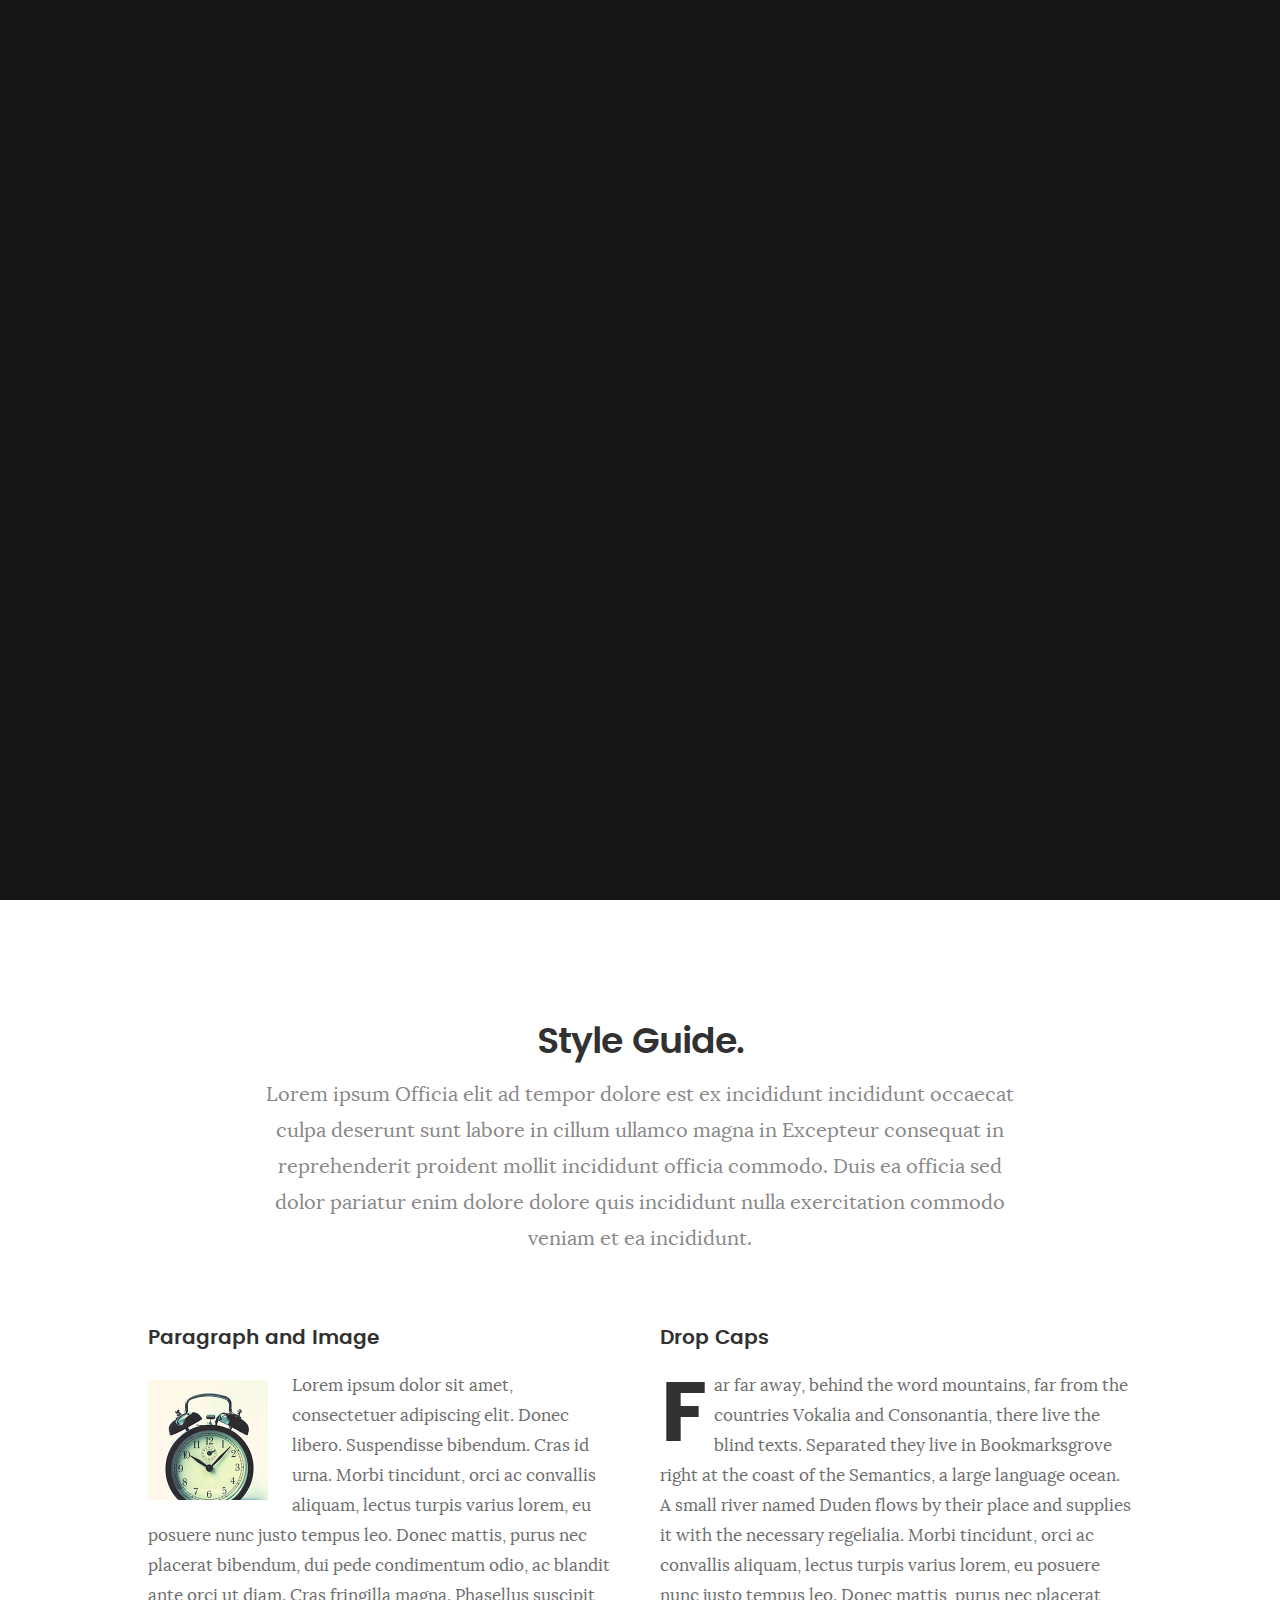
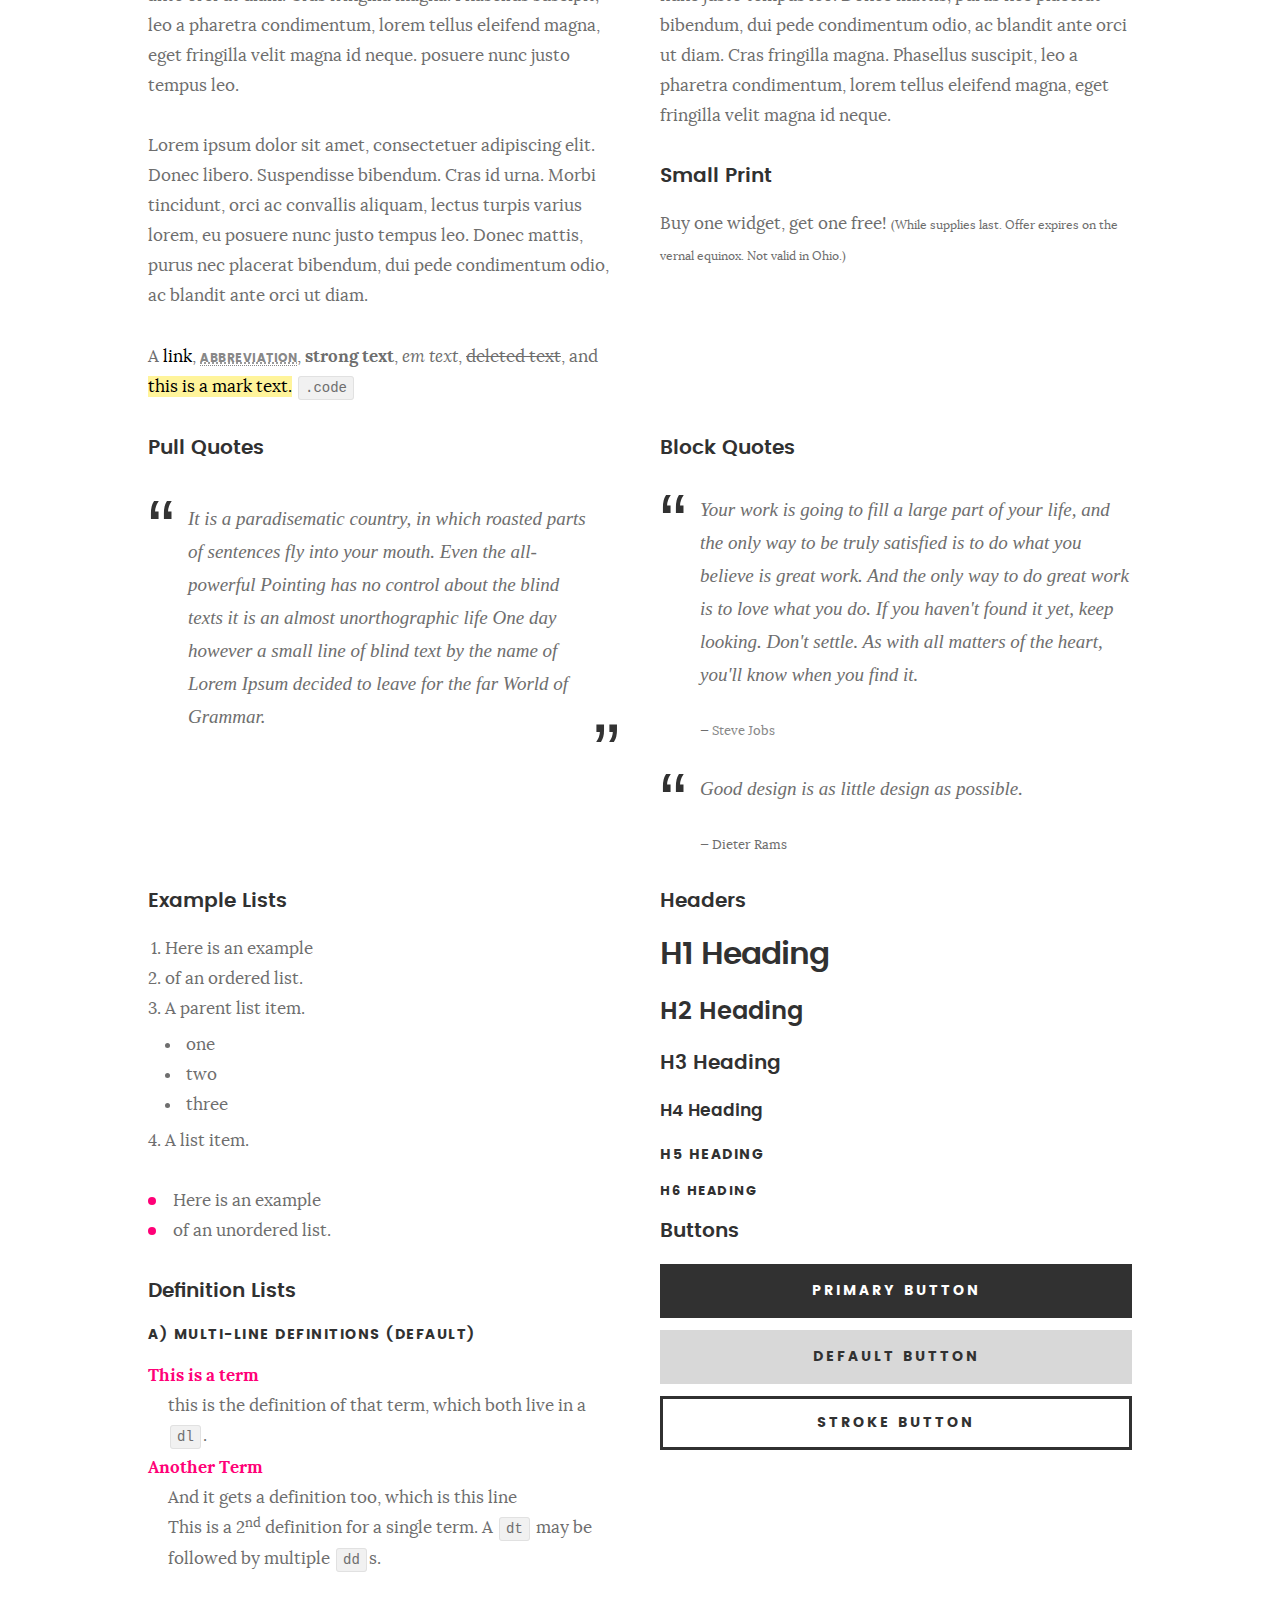
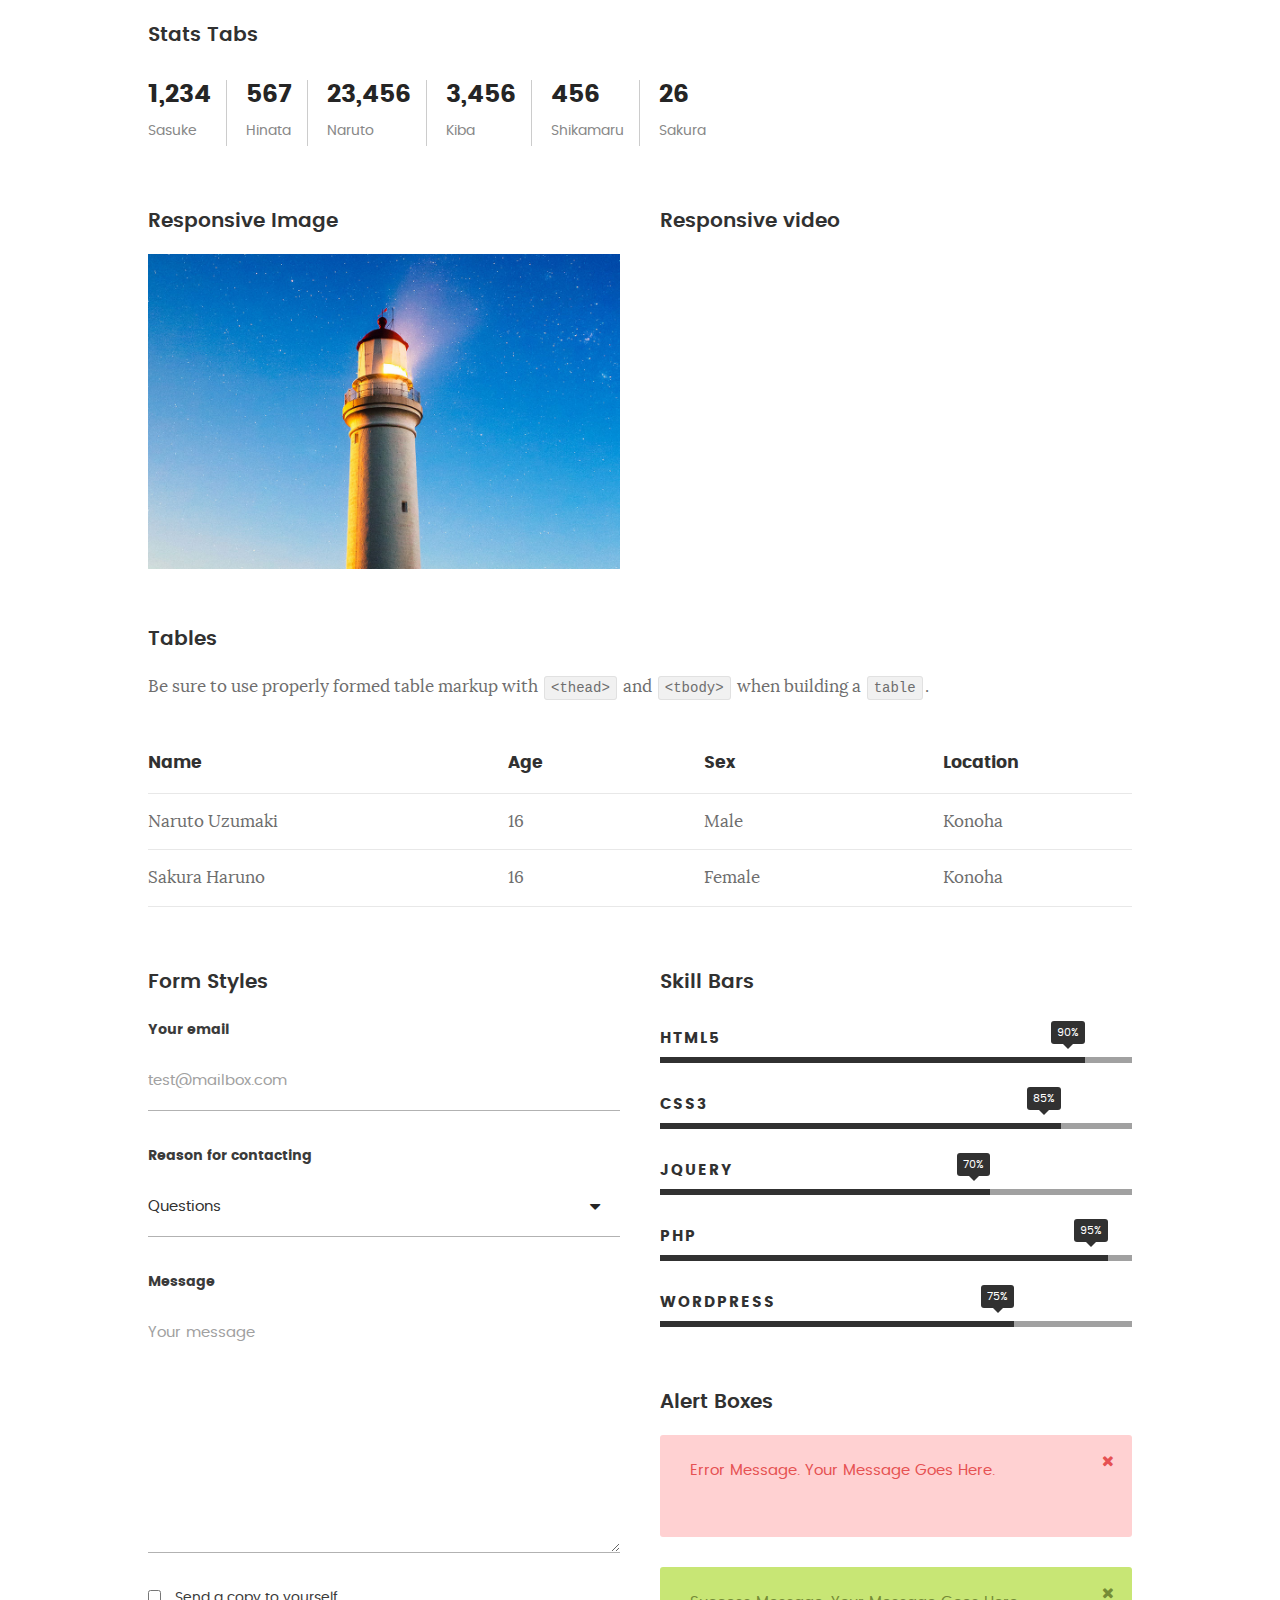
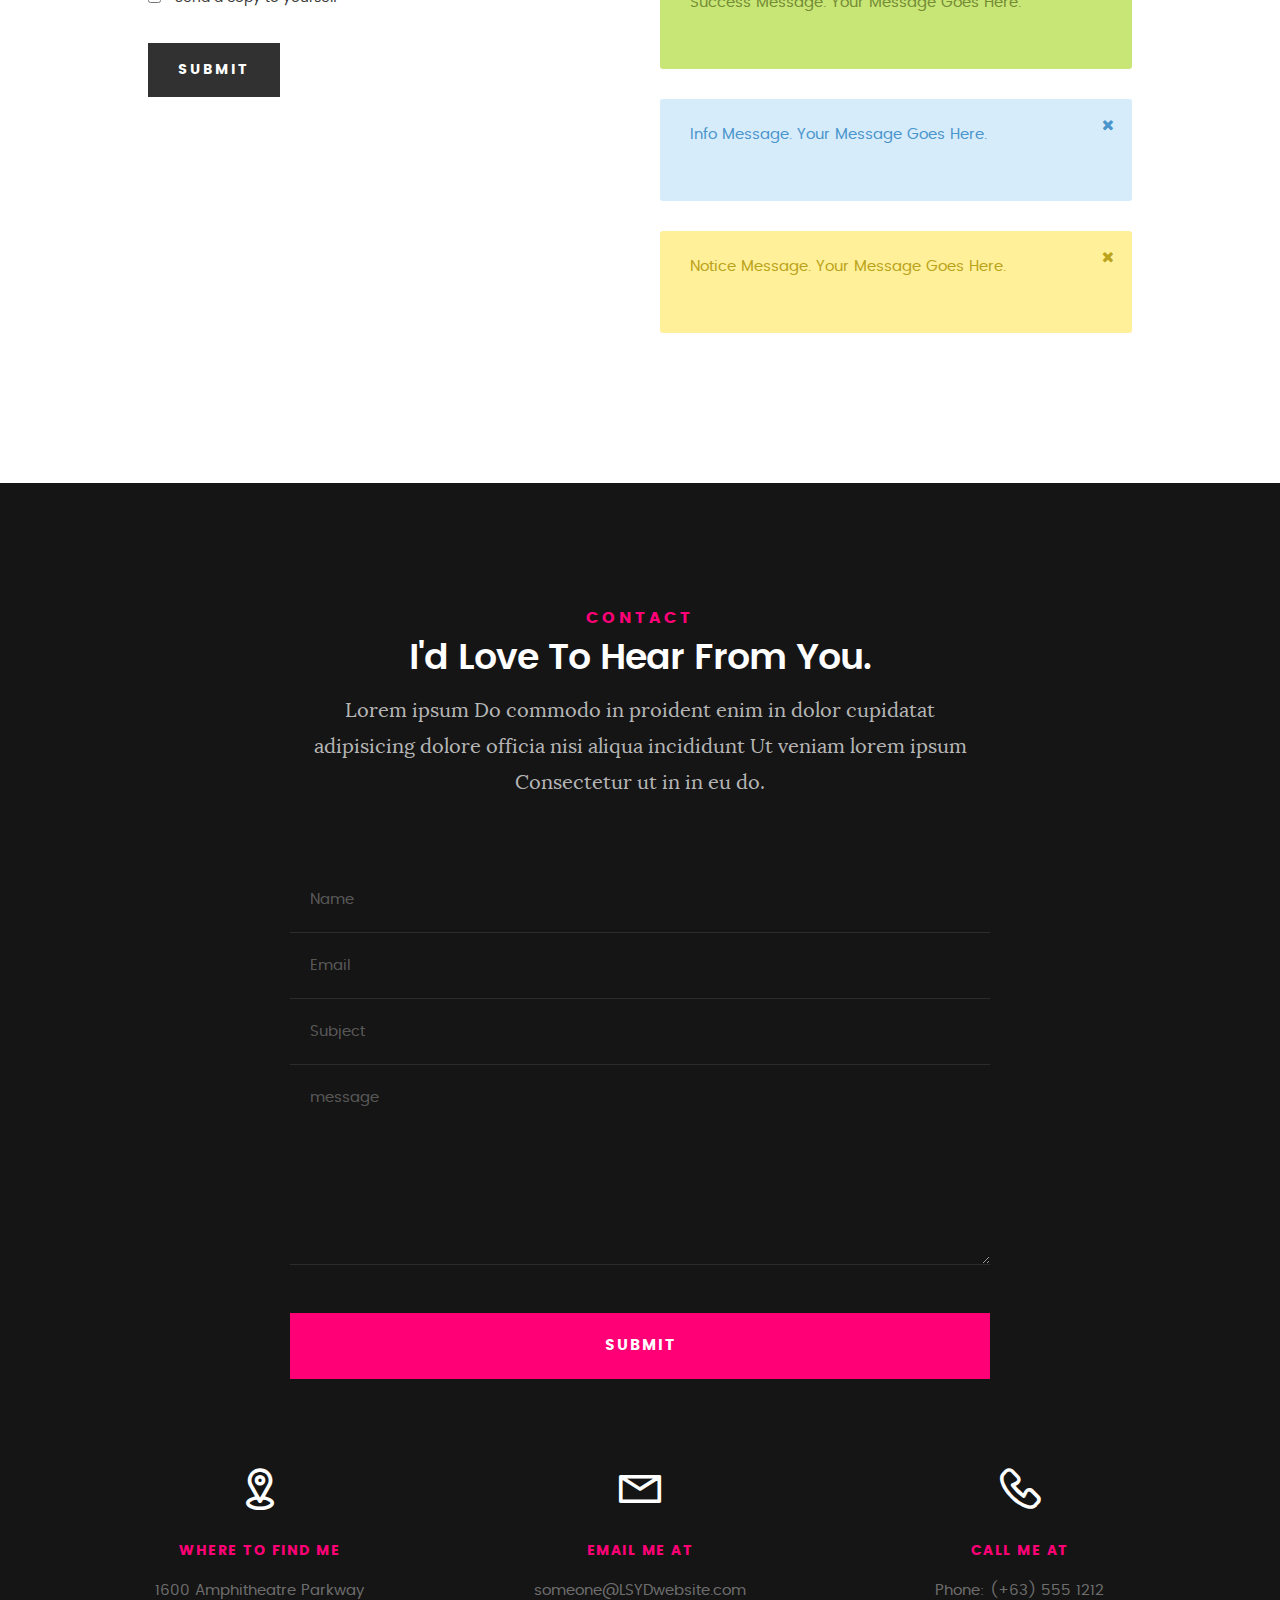
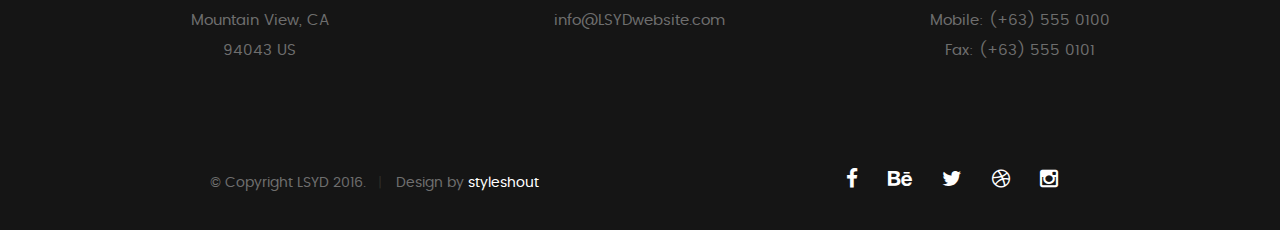
==== styles.html @ aa74a49d "First commit" ====
<!DOCTYPE html>
<!--[if IE 8 ]><html class="no-js oldie ie8" lang="en"> <![endif]-->
<!--[if IE 9 ]><html class="no-js oldie ie9" lang="en"> <![endif]-->
<!--[if (gte IE 9)|!(IE)]><!--><html class="no-js" lang="en"> <!--<![endif]-->
<head>

   <!--- basic page needs
   ================================================== -->
   <meta charset="utf-8">
	<title>Style Demo - LSYD</title>
	<meta name="description" content="">  
	<meta name="author" content="">

   <!-- mobile specific metas
   ================================================== -->
	<meta name="viewport" content="width=device-width, initial-scale=1, maximum-scale=1">

 	<!-- CSS
   ================================================== -->
   <link rel="stylesheet" href="css/base.css">  
   <link rel="stylesheet" href="css/main.css">
   <link rel="stylesheet" href="css/vendor.css">

   <style type="text/css" media="screen">

   	#styles { 
   		background: white;
   		padding-top: 12rem;
   		padding-bottom: 12rem;
   	}
   	#styles .row {
   		max-width: 1024px;
     	}
     	#styles .section-intro {
   		max-width: 800px;
     	}
      	
   </style>       

   <!-- script
   ================================================== -->
	<script src="js/modernizr.js"></script>
	<script src="js/pace.min.js"></script>

   <!-- favicons
	================================================== -->
	<link rel="icon" type="image/png" href="lontsi-yves.png">

</head>

<body id="top">

	<!-- header 
   ================================================== -->
   <header>   	
   	<div class="row">

   		<div class="top-bar">
   			<a class="menu-toggle" href="#"><span>Menu</span></a>

	   		<div class="logo">
		         <a href="index.html">LSYD</a>
		      </div>		      

		   	<nav id="main-nav-wrap">
					<ul class="main-navigation">
						<li><a href="index.html#intro" title="">Home</a></li>
						<li><a href="index.html#about" title="">About</a></li>
						<li><a href="index.html#resume" title="">Resume</a></li>
						<li><a href="index.html#portfolio" title="">Portfolio</a></li>
						<li><a href="index.html#services" title="">Services</a></li>					
						<li><a class="smoothscroll"  href="#contact" title="">Contact</a></li>	
						<li><a href="styles.html" title="">Style Demo</a></li>				
					</ul>
				</nav>    		
   		</div> <!-- /top-bar --> 
   		
   	</div> <!-- /row --> 		
   </header> <!-- /header -->

	<!-- intro section
   ================================================== -->
   <section id="intro">   

   	<div class="intro-overlay"></div>	

   	<div class="intro-content">
   		<div class="row">

   			<div class="col-twelve">

	   			<h5>Hello, World.</h5>
	   			<h1>I'm Juan Dela Cruz.</h1>

	   			<p class="intro-position">
	   				<span>Front-end Developer</span>
	   				<span>UI/UX Designer</span> 
	   			</p>

	   			<a class="button stroke smoothscroll" href="#about" title="">More About Me</a>

	   		</div>  
   			
   		</div>   		 		
   	</div> <!-- /intro-content --> 

   	<ul class="intro-social">        
         <li><a href="#"><i class="fa fa-facebook"></i></a></li>
         <li><a href="#"><i class="fa fa-behance"></i></a></li>
         <li><a href="#"><i class="fa fa-twitter"></i></a></li>
         <li><a href="#"><i class="fa fa-dribbble"></i></a></li>
         <li><a href="#"><i class="fa fa-instagram"></i></a></li>
      </ul> <!-- /intro-social -->      	

   </section> <!-- /intro -->


   <!-- Style Demo
   ================================================== -->
   <section id="styles">

   	<div class="row section-intro">

   		<div class="col-twelve">

   			<h1>Style Guide.</h1>

   			<p class="lead">Lorem ipsum Officia elit ad tempor dolore est ex incididunt incididunt occaecat culpa deserunt sunt labore in cillum ullamco magna in Excepteur consequat in reprehenderit proident mollit incididunt officia commodo.
   			Duis ea officia sed dolor pariatur enim dolore dolore quis incididunt nulla exercitation commodo veniam et ea incididunt.</p>   			

   		</div>

     	</div> <!-- /row -->

     	<div class="row">

     		<div class="col-six tab-full">

		      <h3>Paragraph and Image</h3>

		      <p><a href="#"><img width="120" height="120" class="pull-left" alt="sample-image" src="images/sample-image.jpg"></a>
		  		Lorem ipsum dolor sit amet, consectetuer adipiscing elit. Donec libero. Suspendisse bibendum.
		  		Cras id urna. Morbi tincidunt, orci ac convallis aliquam, lectus turpis varius lorem, eu
		  		posuere nunc justo tempus leo. Donec mattis, purus nec placerat bibendum, dui pede condimentum
		  		odio, ac blandit ante orci ut diam. Cras fringilla magna. Phasellus suscipit, leo a pharetra
		  		condimentum, lorem tellus eleifend magna, eget fringilla velit magna id neque.
		  		posuere nunc justo tempus leo. </p>

		  		<p>
		  		Lorem ipsum dolor sit amet, consectetuer adipiscing elit. Donec libero. Suspendisse bibendum.
		  		Cras id urna. Morbi tincidunt, orci ac convallis aliquam, lectus turpis varius lorem, eu
		  		posuere nunc justo tempus leo. Donec mattis, purus nec placerat bibendum, dui pede condimentum
		  		odio, ac blandit ante orci ut diam.	
 			   </p>

            <p>A <a href="#">link</a>,
  			   <abbr title="this really isn't a very good description">abbreviation</abbr>,
  			   <strong>strong text</strong>,
            <em>em text</em>,
  			   <del>deleted text</del>, and
            <mark>this is a mark text.</mark>
            <code>.code</code>
          	</p>

         </div>

         <div class="col-six tab-full">

            <h3>Drop Caps</h3>

	         <p class="drop-cap">Far far away, behind the word mountains, far from the countries Vokalia and Consonantia,
	         there live the blind texts. Separated they live in Bookmarksgrove right at the coast of the
	         Semantics, a large language ocean. A small river named Duden flows by their place and supplies it with the necessary regelialia. Morbi tincidunt, orci ac convallis aliquam, lectus turpis varius lorem, eu	posuere nunc justo tempus leo. Donec mattis, purus nec placerat bibendum, dui pede condimentum odio, ac blandit ante orci ut diam. Cras fringilla magna. Phasellus suscipit, leo a pharetra condimentum, lorem tellus eleifend magna, eget fringilla velit magna id neque.
		  		</p>

		      <h3>Small Print</h3>

		      <p>Buy one widget, get one free!
		  		<small>(While supplies last. Offer expires on the vernal equinox. Not valid in Ohio.)</small>
		  		</p>

		   </div>	         

		</div> <!-- /row -->

		<div class="row">

		  	<div class="col-six tab-full">

		      <h3>Pull Quotes</h3>

		      <aside class="pull-quote">
				   <blockquote>
					   <p>It is a paradisematic country, in which roasted parts of
		            sentences fly into your mouth. Even the all-powerful Pointing has no control about the blind
		            texts it is an almost unorthographic life One day however a small line of blind text by the name
		            of Lorem Ipsum decided to leave for the far World of Grammar.</p>
					</blockquote>
				</aside>

		   </div>

		   <div class="col-six tab-full">

		      <h3>Block Quotes</h3>

		      <blockquote cite="http://where-i-got-my-info-from.com">
				   <p>Your work is going to fill a large part of your life, and the only way to be truly satisfied is
		         to do what you believe is great work. And the only way to do great work is to love what you do.
		         If you haven't found it yet, keep looking. Don't settle. As with all matters of the heart, you'll know when you find it.
		         </p>
		
					<cite>
					   <a href="#">Steve Jobs</a>
					</cite>
			   </blockquote>

		      <blockquote>
		         <p>Good design is as little design as possible.</p>
		         <cite>Dieter Rams</cite>
		      </blockquote>

		   </div>

		</div> <!-- /row -->

		<div class="row half-bottom">

		 	<div class="col-six tab-full">

		      <h3>Example Lists</h3>

		      <ol>
				   <li>Here is an example</li>
				   <li>of an ordered list.</li>
				   <li>A parent list item.
				   	<ul>
				   		<li>one</li>
				   		<li>two</li>
				   		<li>three</li>
				   	</ul>
				   </li>
				   <li>A list item.</li>
			   </ol>

		      <ul class="disc">
				   <li>Here is an example</li>
				   <li>of an unordered list.</li>
			   </ul>	

			   <h3>Definition Lists</h3>	            

		      <h5>a) Multi-line Definitions (default)</h5>

		      <dl>
				   <dt><strong>This is a term</strong></dt>
				      <dd>this is the definition of that term, which both live in a <code>dl</code>.</dd>
				   <dt><strong>Another Term</strong></dt>
				      <dd>And it gets a definition too, which is this line</dd>
				      <dd>This is a 2<sup>nd</sup> definition for a single term. A <code>dt</code> may be followed by multiple <code>dd</code>s.</dd>
			   </dl>

		   </div>

		   <div class="col-six tab-full">		                  

		      <h3>Headers</h3>

		      <h1>H1 Heading</h1>
		      <h2>H2 Heading</h2>
		      <h3>H3 Heading</h3>
		      <h4>H4 Heading</h4>
		      <h5>H5 Heading</h5>
		      <h6>H6 Heading</h6>

		      <h3>Buttons</h3>

		    	<p>
		     		<a class="button button-primary full-width" href="#">Primary Button</a>
		     		<a class="button full-width" href="#">Default Button</a>
		     		<a class="button stroke full-width" href="#">Stroke Button</a>
		     	</p>

		   </div>

		</div> <!-- /row -->

		<div class="row">

		   <div class="col-twelve">

		    	<h3>Stats Tabs</h3>

		      <ul class="stats-tabs">
				   <li><a href="#">1,234 <em>Sasuke</em></a></li>
				   <li><a href="#">567 <em>Hinata</em></a></li>
				   <li><a href="#">23,456 <em>Naruto</em></a></li>
				   <li><a href="#">3,456 <em>Kiba</em></a></li>
				   <li><a href="#">456 <em>Shikamaru</em></a></li>
				   <li><a href="#">26 <em>Sakura</em></a></li>
				</ul>	      		

		   </div>	      	

		</div> <!-- /row -->

		<div class="row half-bottom">

      	<div class="col-six tab-full">

      		<h3>Responsive Image</h3>

      		<p><img src="images/portfolio/modals/m-lighthouse.jpg"></p>

      	</div>

      	<div class="col-six tab-full">

      		<h3>Responsive video</h3>

      		<div class="fluid-video-wrapper">
                  <iframe src="http://player.vimeo.com/video/14592941?title=0&amp;byline=0&amp;portrait=0&amp;color=F64B39" width="500" height="281" frameborder="0" webkitallowfullscreen mozallowfullscreen allowfullscreen></iframe> 
            </div>

      	</div>
      	
      </div> <!-- /row -->

      <div class="row add-bottom">

      	<div class="col-twelve">

      		<h3>Tables</h3>
      		<p>Be sure to use properly formed table markup with <code>&lt;thead&gt;</code> and <code>&lt;tbody&gt;</code> when building a <code>table</code>.</p>

      		<div class="table-responsive">

      			<table>
					  <thead>
					    <tr>
					      <th>Name</th>
					      <th>Age</th>
					      <th>Sex</th>
					      <th>Location</th>					    
					    </tr>
					  </thead>
					  <tbody>
					    <tr>
					      <td>Naruto Uzumaki</td>
					      <td>16</td>
					      <td>Male</td>
					      <td>Konoha</td>					    
					    </tr>
					    <tr>
					      <td>Sakura Haruno</td>
					      <td>16</td>
					      <td>Female</td>
					      <td>Konoha</td>			    
					    </tr>
					  </tbody>
					</table>

      		</div>     		

      	</div>
      	
      </div> <!--row -->

      <div class="row">

		   <div class="col-six tab-full">

		      <h3>Form Styles</h3>

		         <form>
			        	<div>
			         	<label for="sampleInput">Your email</label>
			         	<input class="full-width" type="email" placeholder="test@mailbox.com" id="sampleInput">
			         </div>
			         <div>
			         	<label for="sampleRecipientInput">Reason for contacting</label>
			         	<div class="ss-custom-select">
			         		<select class="full-width" id="sampleRecipientInput">
				           		<option value="Option 1">Questions</option>
				           		<option value="Option 2">Report</option>
				           		<option value="Option 3">Others</option>
				         	</select>
			         	</div>			         	
			         </div>
			       
			       	<label for="exampleMessage">Message</label>
			       	<textarea class="full-width" placeholder="Your message" id="exampleMessage"></textarea>

			        	<label class="add-bottom">
			           	<input type="checkbox">			            
			           	<span class="label-text">Send a copy to yourself</span>
			        	</label>
			       
			        	<input class="button-primary" type="submit" value="Submit">

			      </form>	            

		      </div>

		      <div class="col-six tab-full">

		      		<h3>Skill Bars</h3>

		      		<ul class="skill-bars">
						   <li>
						   	<div class="progress percent90"><span>90%</span></div>
						   	<strong>HTML5</strong>
						   </li>
						   <li>
						   	<div class="progress percent85"><span>85%</span></div>
						   	<strong>CSS3</strong>
						   </li>
						   <li>
						   	<div class="progress percent70"><span>70%</span></div>
						   	<strong>JQuery</strong>
						   </li>
						   <li>
						   	<div class="progress percent95"><span>95%</span></div>
						   	<strong>PHP</strong>
						   </li>
						   <li>

						   	<div class="progress percent75"><span>75%</span></div>
						   	<strong>Wordpress</strong>
						   </li>
		      
						</ul> <!-- /skill-bars -->

			        
			        <h3>Alert Boxes</h3> 
			        
			        <div class="alert-box ss-error hideit">
				        <p>Error Message. Your Message Goes Here.</p>
				        <i class="fa fa-times close"></i>
			        </div><!-- /error -->
			        
			        <div class="alert-box ss-success hideit">
				        <p>Success Message. Your Message Goes Here.</p>
				        <i class="fa fa-times close"></i>
			        </div><!-- /success -->
			        
			        <div class="alert-box ss-info hideit">
				         <p>Info Message. Your Message Goes Here.</p>
				        <i class="fa fa-times close"></i>
			        </div><!-- /info -->
			        
			        <div class="alert-box ss-notice hideit">
				        <p>Notice Message. Your Message Goes Here.</p>
				        <i class="fa fa-times close"></i>
			        </div><!-- /notice -->
			        
			  </div>	         

		</div> <!-- /row -->
		   	
   </section> <!--styles -->	

	
   <!-- contact
   ================================================== -->
	<section id="contact">

		<div class="row section-intro">
   		<div class="col-twelve">

   			<h5>Contact</h5>
   			<h1>I'd Love To Hear From You.</h1>

   			<p class="lead">Lorem ipsum Do commodo in proident enim in dolor cupidatat adipisicing dolore officia nisi aliqua incididunt Ut veniam lorem ipsum Consectetur ut in in eu do.</p>

   		</div> 
   	</div> <!-- /section-intro -->

   	<div class="row contact-form">

   		<div class="col-twelve">

            <!-- form -->
            <form name="contactForm" id="contactForm" method="post" action="">
      			<fieldset>

                  <div class="form-field">
 						   <input name="contactName" type="text" id="contactName" placeholder="Name" value="" minlength="2" required="">
                  </div>
                  <div class="form-field">
	      			   <input name="contactEmail" type="email" id="contactEmail" placeholder="Email" value="" required="">
	               </div>
                  <div class="form-field">
	     				   <input name="contactSubject" type="text" id="contactSubject" placeholder="Subject" value="">
	               </div>                       
                  <div class="form-field">
	                 	<textarea name="contactMessage" id="contactMessage" placeholder="message" rows="10" cols="50" required=""></textarea>
	               </div>                      
                 <div class="form-field">
                     <button class="submitform">Submit</button>
                     <div id="submit-loader">
                        <div class="text-loader">Sending...</div>                             
       				      <div class="s-loader">
								  	<div class="bounce1"></div>
								  	<div class="bounce2"></div>
								  	<div class="bounce3"></div>
								</div>
							</div>
                  </div>

      			</fieldset>
      		</form> <!-- Form End -->

            <!-- contact-warning -->
            <div id="message-warning"></div>            
            <!-- contact-success -->
      		<div id="message-success">
               <i class="fa fa-check"></i>Your message was sent, thank you!<br>
      		</div>

         </div> <!-- /col-twelve -->
   		
   	</div> <!-- /contact-form -->

   	<div class="row contact-info">

   		<div class="col-four tab-full">

   			<div class="icon">
   				<i class="icon-pin"></i>
   			</div>

   			<h5>Where to find me</h5>

   			<p>
            1600 Amphitheatre Parkway<br>
            Mountain View, CA<br>
            94043 US
            </p>

   		</div>

   		<div class="col-four tab-full collapse">

   			<div class="icon">
   				<i class="icon-mail"></i>
   			</div>

   			<h5>Email Me At</h5>

   			<p>someone@LSYDwebsite.com<br>
			   	info@LSYDwebsite.com			     
			   </p>

   		</div>

   		<div class="col-four tab-full">

   			<div class="icon">
   				<i class="icon-phone"></i>
   			</div>

   			<h5>Call Me At</h5>

   			<p>Phone: (+63) 555 1212<br>
			   	Mobile: (+63) 555 0100<br>
			     	Fax: (+63) 555 0101
			   </p>

   		</div>
   		
   	</div> <!-- /contact-info -->
		
	</section> <!-- /contact -->


   <!-- footer
   ================================================== -->

   <footer>
     	<div class="row">

     		<div class="col-six tab-full pull-right social">

     			<ul class="footer-social">        
			      <li><a href="#"><i class="fa fa-facebook"></i></a></li>
			      <li><a href="#"><i class="fa fa-behance"></i></a></li>
			      <li><a href="#"><i class="fa fa-twitter"></i></a></li>
			      <li><a href="#"><i class="fa fa-dribbble"></i></a></li>
			      <li><a href="#"><i class="fa fa-instagram"></i></a></li>
			   </ul> 
	      		
	      </div>

      	<div class="col-six tab-full">
	      	<div class="copyright">
		        	<span>© Copyright LSYD 2016.</span> 
		        	<span>Design by <a href="http://www.styleshout.com/">styleshout</a></span>	         	
		         </div>		                  
	      	</div>

	      	<div id="go-top">
		         <a class="smoothscroll" title="Back to Top" href="#top"><i class="fa fa-long-arrow-up"></i></a>
		      </div>

      	</div> <!-- /row -->     	
   </footer>    

   <div id="preloader"> 
    	<div id="loader"></div>
   </div> 

   <!-- Java Script
   ================================================== --> 
   <script src="js/jquery-2.1.3.min.js"></script>
   <script src="js/plugins.js"></script>
   <script src="js/main.js"></script>

</body>

</html>
---- css/base.css ----
/**
 * =================================================================== 
 *
 *  LSYD v1.0 Base Stylesheet
 *  url: styleshout.com
 *  03-01-2016
 *  ------------------------------------------------------------------
 *  TOC:
 *  01. reset
 *  02. basic/base setup styles
 *  03. grid
 *  04. MISC
 *
 * =================================================================== 
 */

/** 
 * ===================================================================
 * 01. reset - normalize.css v3.0.2 | MIT License | git.io/normalize
 *
 * ------------------------------------------------------------------- 
 */
html {
	font-family: sans-serif;
	-ms-text-size-adjust: 100%;
	-webkit-text-size-adjust: 100%;
}

body {
	margin: 0;
}

article,
aside,
details,
figcaption,
figure,
footer,
header,
hgroup,
main,
menu,
nav,
section,
summary {
	display: block;
}

audio,
canvas,
progress,
video {
	display: inline-block;
	vertical-align: baseline;
}

audio:not([controls]) {
	display: none;
	height: 0;
}

[hidden],
template {
	display: none;
}

a {
	background: transparent;
}

a:active,
a:hover {
	outline: 0;
}

abbr[title] {
	border-bottom: 1px dotted;
}

b,
strong {
	font-weight: bold;
}

dfn {
	font-style: italic;
}

h1 {
	font-size: 2em;
	margin: 0.67em 0;
}

mark {
	background: #ff0;
	color: #000;
}

small {
	font-size: 80%;
}

sub,
sup {
	font-size: 75%;
	line-height: 0;
	position: relative;
	vertical-align: baseline;
}

sup {
	top: -0.5em;
}

sub {
	bottom: -0.25em;
}

img {
	border: 0;
}

svg:not(:root) {
	overflow: hidden;
}

figure {
	margin: 1em 40px;
}

hr {
	-moz-box-sizing: content-box;
	box-sizing: content-box;
	height: 0;
}

pre {
	overflow: auto;
}

code,
kbd,
pre,
samp {
	font-family: monospace, monospace;
	font-size: 1em;
}

button,
input,
optgroup,
select,
textarea {
	color: inherit;
	font: inherit;
	margin: 0;
}

button {
	overflow: visible;
}

button,
select {
	text-transform: none;
}

button,
html input[type="button"],
input[type="reset"],
input[type="submit"] {
	-webkit-appearance: button;
	cursor: pointer;
}

button[disabled],
html input[disabled] {
	cursor: default;
}

button::-moz-focus-inner,
input::-moz-focus-inner {
	border: 0;
	padding: 0;
}

input {
	line-height: normal;
}

input[type="checkbox"],
input[type="radio"] {
	box-sizing: border-box;
	padding: 0;
}

input[type="number"]::-webkit-inner-spin-button,
input[type="number"]::-webkit-outer-spin-button {
	height: auto;
}

input[type="search"] {
	-webkit-appearance: textfield;
	-moz-box-sizing: content-box;
	-webkit-box-sizing: content-box;
	box-sizing: content-box;
}

input[type="search"]::-webkit-search-cancel-button,
input[type="search"]::-webkit-search-decoration {
	-webkit-appearance: none;
}

fieldset {
	border: 1px solid #c0c0c0;
	margin: 0 2px;
	padding: 0.35em 0.625em 0.75em;
}

legend {
	border: 0;
	padding: 0;
}

textarea {
	overflow: auto;
}

optgroup {
	font-weight: bold;
}

table {
	border-collapse: collapse;
	border-spacing: 0;
}

td,
th {
	padding: 0;
}

/** 
 * ===================================================================
 * 02. basic/base setup styles - (_basic.scss)
 *
 * ------------------------------------------------------------------- 
 */
html {
	font-size: 62.5%;
	box-sizing: border-box;
}

*,
*::before,
*::after {
	box-sizing: inherit;
}

body {
	font-weight: normal;
	line-height: 1;
	text-rendering: optimizeLegibility;
	word-wrap: break-word;
	-webkit-overflow-scrolling: touch;
	-webkit-text-size-adjust: none;
}

body,
input,
button {
	-moz-osx-font-smoothing: grayscale;
	-webkit-font-smoothing: antialiased;
}

/**
 * Media - (_basic.scss)
 * ------------------------------------------------------------------- 
 */
img,
video {
	max-width: 100%;
	height: auto;
}

/**
 * Typography resets - (_basic.scss)
 * ------------------------------------------------------------------- 
 */
div,
dl,
dt,
dd,
ul,
ol,
li,
h1,
h2,
h3,
h4,
h5,
h6,
pre,
form,
p,
blockquote,
th,
td {
	margin: 0;
	padding: 0;
}

h1,
h2,
h3,
h4,
h5,
h6 {
	-webkit-font-variant-ligatures: common-ligatures;
	-moz-font-variant-ligatures: common-ligatures;
	font-variant-ligatures: common-ligatures;
	text-rendering: optimizeLegibility;
}

em,
i {
	font-style: italic;
	line-height: inherit;
}

strong,
b {
	font-weight: bold;
	line-height: inherit;
}

small {
	font-size: 60%;
	line-height: inherit;
}

ol,
ul {
	list-style: none;
}

li {
	display: block;
}

/**
 * links - (_basic.scss)
 * ------------------------------------------------------------------- 
 */
a {
	text-decoration: none;
	line-height: inherit;
}

a img {
	border: none;
}

/**
 * inputs - (_basic.scss)
 * ------------------------------------------------------------------- 
 */
fieldset {
	margin: 0;
	padding: 0;
}

input[type="email"],
input[type="number"],
input[type="search"],
input[type="text"],
input[type="tel"],
input[type="url"],
input[type="password"],
textarea {
	-webkit-appearance: none;
	-moz-appearance: none;
	-ms-appearance: none;
	-o-appearance: none;
	appearance: none;
}

/** 
 * ===================================================================
 * 03. grid - (_grid.scss)
 *
 * ------------------------------------------------------------------- 
 */
.row {
	width: 94%;
	max-width: 1140px;
	margin: 0 auto;
}

.row:before,
.row:after {
	content: "";
	display: table;
}

.row:after {
	clear: both;
}

.row .row {
	width: auto;
	max-width: none;
	margin-left: -20px;
	margin-right: -20px;
}

[class*="col-"],
.bgrid {
	float: left;
}

[class*="col-"] + [class*="col-"].end {
	float: right;
}

[class*="col-"] {
	padding: 0 20px;
}

.col-one {
	width: 8.33333%;
}

.col-two,
.col-1-6 {
	width: 16.66667%;
}

.col-three,
.col-1-4 {
	width: 25%;
}

.col-four,
.col-1-3 {
	width: 33.33333%;
}

.col-five {
	width: 41.66667%;
}

.col-six,
.col-1-2 {
	width: 50%;
}

.col-seven {
	width: 58.33333%;
}

.col-eight,
.col-2-3 {
	width: 66.66667%;
}

.col-nine,
.col-3-4 {
	width: 75%;
}

.col-ten,
.col-5-6 {
	width: 83.33333%;
}

.col-eleven {
	width: 91.66667%;
}

.col-twelve,
.col-full {
	width: 100%;
}

/**
 * small screens - (_grid.scss)
 * --------------------------------------------------------------- 
 */
@media screen and (max-width:1024px) {
	.row .row {
		margin-left: -18px;
		margin-right: -18px;
	}

	[class*="col-"] {
		padding: 0 18px;
	}

}

/**
 * tablets - (_grid.scss)
 * --------------------------------------------------------------- 
 */
@media screen and (max-width:768px) {
	.row {
		width: auto;
		padding-left: 30px;
		padding-right: 30px;
	}

	.row .row {
		padding-left: 0;
		padding-right: 0;
		margin-left: -15px;
		margin-right: -15px;
	}

	[class*="col-"] {
		padding: 0 15px;
	}

	.tab-1-4 {
		width: 25%;
	}

	.tab-1-3 {
		width: 33.33333%;
	}

	.tab-1-2 {
		width: 50%;
	}

	.tab-2-3 {
		width: 66.66667%;
	}

	.tab-3-4 {
		width: 75%;
	}

	.tab-full {
		width: 100%;
	}

}

/**
 * large mobile devices - (_grid.scss)
 * --------------------------------------------------------------- 
 */
@media screen and (max-width:600px) {
	.row {
		padding-left: 25px;
		padding-right: 25px;
	}

	.row .row {
		margin-left: -10px;
		margin-right: -10px;
	}

	[class*="col-"] {
		padding: 0 10px;
	}

	.mob-1-4 {
		width: 25%;
	}

	.mob-1-2 {
		width: 50%;
	}

	.mob-3-4 {
		width: 75%;
	}

	.mob-full {
		width: 100%;
	}

}

/**
 * small mobile devices - (_grid.scss)
 * --------------------------------------------------------------- 
 */
@media screen and (max-width:400px) {
	.row .row {
		padding-left: 0;
		padding-right: 0;
		margin-left: 0;
		margin-right: 0;
	}

	[class*="col-"] {
		width: 100% !important;
		float: none !important;
		clear: both !important;
		margin-left: 0;
		margin-right: 0;
		padding: 0;
	}

	[class*="col-"] + [class*="col-"].end {
		float: none;
	}

}

/** 
 * ===================================================================
 * block grids - (_grid.scss)
 *
 * ------------------------------------------------------------------- 
 */
[class*="block-"]:before,
[class*="block-"]:after {
	content: "";
	display: table;
}

[class*="block-"]:after {
	clear: both;
}

.block-1-6 .bgrid {
	width: 16.66667%;
}

.block-1-4 .bgrid {
	width: 25%;
}

.block-1-3 .bgrid {
	width: 33.33333%;
}

.block-1-2 .bgrid {
	width: 50%;
}

/**
 * Clearing for block grid columns. Allow columns with 
 * different heights to align properly.
 */
.block-1-6 .bgrid:nth-child(6n+1),
.block-1-4 .bgrid:nth-child(4n+1),
.block-1-3 .bgrid:nth-child(3n+1),
.block-1-2 .bgrid:nth-child(2n+1) {
	clear: both;
}

/**
 * small screens - (_grid.scss)
 * --------------------------------------------------------------- 
 */
@media screen and (max-width:1024px) {
	.block-s-1-6 .bgrid {
		width: 16.66667%;
	}

	.block-s-1-4 .bgrid {
		width: 25%;
	}

	.block-s-1-3 .bgrid {
		width: 33.33333%;
	}

	.block-s-1-2 .bgrid {
		width: 50%;
	}

	.block-s-full .bgrid {
		width: 100%;
		clear: both;
	}

	[class*="block-s-"] .bgrid:nth-child(n) {
		clear: none;
	}

	.block-s-1-6 .bgrid:nth-child(6n+1),
	.block-s-1-4 .bgrid:nth-child(4n+1),
	.block-s-1-3 .bgrid:nth-child(3n+1),
	.block-s-1-2 .bgrid:nth-child(2n+1) {
		clear: both;
	}

}

/**
 * tablets - (_grid.scss)
 * --------------------------------------------------------------- 
 */
@media screen and (max-width:768px) {
	.block-tab-1-6 .bgrid {
		width: 16.66667%;
	}

	.block-tab-1-4 .bgrid {
		width: 25%;
	}

	.block-tab-1-3 .bgrid {
		width: 33.33333%;
	}

	.block-tab-1-2 .bgrid {
		width: 50%;
	}

	.block-tab-full .bgrid {
		width: 100%;
		clear: both;
	}

	[class*="block-tab-"] .bgrid:nth-child(n) {
		clear: none;
	}

	.block-tab-1-6 .bgrid:nth-child(6n+1),
	.block-tab-1-4 .bgrid:nth-child(4n+1),
	.block-tab-1-3 .bgrid:nth-child(3n+1),
	.block-tab-1-2 .bgrid:nth-child(2n+1) {
		clear: both;
	}

}

/**
 * large mobile devices - (_grid.scss)
 * --------------------------------------------------------------- 
 */
@media screen and (max-width:600px) {
	.block-mob-1-6 .bgrid {
		width: 16.66667%;
	}

	.block-mob-1-4 .bgrid {
		width: 25%;
	}

	.block-mob-1-3 .bgrid {
		width: 33.33333%;
	}

	.block-mob-1-2 .bgrid {
		width: 50%;
	}

	.block-mob-full .bgrid {
		width: 100%;
		clear: both;
	}

	[class*="block-mob-"] .bgrid:nth-child(n) {
		clear: none;
	}

	.block-mob-1-6 .bgrid:nth-child(6n+1),
	.block-mob-1-4 .bgrid:nth-child(4n+1),
	.block-mob-1-3 .bgrid:nth-child(3n+1),
	.block-mob-1-2 .bgrid:nth-child(2n+1) {
		clear: both;
	}

}

/**
 * stack on small mobile devices - (_grid.scss)
 * --------------------------------------------------------------- 
 */
@media screen and (max-width:400px) {
	.stack .bgrid {
		width: 100% !important;
		float: none !important;
		clear: both !important;
		margin-left: 0;
		margin-right: 0;
	}

}

/** 
 * ===================================================================
 * 04. MISC  - (_grid.scss)
 *
 * ------------------------------------------------------------------- 
 */

/**
 * Clearing - (http://nicolasgallagher.com/micro-clearfix-hack/
 */
.group:before,
.group:after {
	content: "";
	display: table;
}

.group:after {
	clear: both;
}

/**
 * Misc Helper Styles 
 */
.hide {
	display: none;
}

.invisible {
	visibility: hidden;
}

.antialiased {
	-webkit-font-smoothing: antialiased;
	-moz-osx-font-smoothing: grayscale;
}

.remove-bottom {
	margin-bottom: 0;
}

.half-bottom {
	margin-bottom: 1.5rem !important;
}

.add-bottom {
	margin-bottom: 3rem !important;
}

.no-border {
	border: none;
}

.full-width {
	width: 100%;
}

.text-center {
	text-align: center;
}

.text-left {
	text-align: left;
}

.text-right {
	text-align: right;
}

.pull-left {
	float: left;
}

.pull-right {
	float: right;
}

.align-center {
	margin-left: auto;
	margin-right: auto;
	text-align: center;
}

/*# sourceMappingURL=base.css.map */
---- css/main.css ----
/**
 * =================================================================== 
 *
 *  LSYD v1.0 Main Stylesheet
 *  url: styleshout.com
 *  03-01-2016
 *  ------------------------------------------------------------------
 *  TOC:
 *  01. webfonts and iconfonts
 *  02. base style overrides
 *  03. typography & general theme styles
 *  04. preloader
 *  05. forms
 *  06. buttons 
 *  07. other components
 *  08. common styles
 *  09. header styles
 *  10. intro
 *  11. about
 *  12. resume
 *  13. portfolio
 *  14. call-to-action section
 *  15. services
 *  16. stats
 *  17. contact
 *  18. footer
 *
 * =================================================================== 
 */


/** 
 * ===================================================================
 * 01. webfonts and iconfonts - (_document-setup.scss)
 *
 * ------------------------------------------------------------------- 
 */
@import url("fonts.css");
@import url("font-awesome/css/font-awesome.min.css");
@import url("micons/micons.css");


/** 
 * ===================================================================
 * 02. base style overrides - (_document-setup.scss)
 *
 * ------------------------------------------------------------------- 
 */
html {
	font-size: 10px;
}

@media only screen and (max-width:1024px) {
	html {
		font-size: 9.411764705882353px;
	}
}
@media only screen and (max-width:768px) {
	html {
		font-size: 10px;
	}
}
@media only screen and (max-width:400px) {
	html {
		font-size: 9.411764705882353px;
	}
}

html, body {
	height: 100%;
}
body {
	background: #151515;
	font-family: "lora-regular", serif;
	font-size: 1.7rem;
	line-height: 3rem;
	color: #6e6e6e;
}

/**
 * links - (_document-setup.scss)
 * -------------------------------------------------------------------
 */
a, a:visited {
	color: #000000;
	-moz-transition: all 0.3s ease-in-out;
	-o-transition: all 0.3s ease-in-out;
	-webkit-transition: all 0.3s ease-in-out;
	-ms-transition: all 0.3s ease-in-out;
	transition: all 0.3s ease-in-out;
}
a:hover, a:focus, a:active {
	color: #FF0077;
	outline: 0;
}

/** 
 * ===================================================================
 * 03. typography & general theme styles - (_document-setup.scss)
 *
 * ------------------------------------------------------------------- 
 */
h1, h2, h3, h4, h5, h6, .h01, .h02, .h03, .h04, .h05, .h06 {
	font-family: "poppins-semibold", sans-serif;
	color: #313131;
	font-style: normal;
	text-rendering: optimizeLegibility;
	margin-bottom: 2.1rem;
}
h3, .h03, h4, .h04 {
	margin-bottom: 1.8rem;
}
h5, .h05, h6, .h06 {
	font-family: "poppins-bold";
	margin-bottom: 1.2rem;
}
h1, .h01 {
	font-size: 3.1rem;
	line-height: 1.355;
	letter-spacing: -.1rem;
}
@media only screen and (max-width:600px) {
	h1, .h01 {
		font-size: 2.6rem;
		letter-spacing: -.07rem;
	}
}
h2, .h02 {
	font-size: 2.4rem;
	line-height: 1.25;
}
h3, .h03 {
	font-size: 2rem;
	line-height: 1.5;
}
h4, .h04 {
	font-size: 1.7rem;
	line-height: 1.765;
}
h5, .h05 {
	font-size: 1.4rem;
	line-height: 1.714;
	text-transform: uppercase;
	letter-spacing: .15rem;
}
h6, .h06 {
	font-size: 1.3rem;
	line-height: 1.846;
	text-transform: uppercase;
	letter-spacing: .15rem;
}
p img {
	margin: 0;
}
p.lead {
	font-family: "lora-regular", serif;
	font-size: 2rem;
	line-height: 1.8;
	color: #888888;
}
@media only screen and (max-my-namewidth:768px) {
	p.lead {
		font-size: 1.7rem;
	}
}
em, i, strong, b {
	font-size: 1.7rem;
	line-height: 3rem;
	font-style: normal;
	font-weight: normal;
}
em, i {
	font-family: "lora-italic", serif;
}
strong, b {
	font-family: "lora-bold", serif;
}
small {
	font-size: 1.2rem;
	line-height: inherit;
}
blockquote {
	margin: 3rem 0;
	padding-left: 4rem;
	position: relative;
}
blockquote:before {
	content: "\201C";
	font-size: 8rem;
	line-height: 0px;
	margin: 0;
	color: #313131;
	font-family: arial, sans-serif;
	position: absolute;
	top: 3rem;
	left: 0;
}
blockquote p {
	font-family: georgia, serif;
	font-style: italic;
	padding: 0;
	font-size: 1.9rem;
	line-height: 1.737;
}
blockquote cite {
	display: block;
	font-size: 1.3rem;
	font-style: normal;
	line-height: 1.616;
}
blockquote cite:before {
	content: "\2014 \0020";
}
blockquote cite a, blockquote cite a:visited {
	color: #888888;
	border: none;
}
abbr {
	font-family: "poppins-bold", serif;
	font-variant: small-caps;
	text-transform: lowercase;
	letter-spacing: .05rem;
	color: #888888;
}
var, kbd, samp, code, pre {
	font-family: Consolas, "Andale Mono", Courier, "Courier New", monospace;
}
pre {
	padding: 2.4rem 3rem 3rem;
	background: #F1F1F1;
}
code {
	font-size: 1.4rem;
	margin: 0 .2rem;
	padding: .3rem .6rem;
	white-space: nowrap;
	background: #F1F1F1;
	border: 1px solid #E1E1E1;
	border-radius: 3px;
}
pre > code {
	display: block;
	white-space: pre;
	line-height: 2;
	padding: 0;
	margin: 0;
}
pre.prettyprint > code {
	border: none;
}
del {
	text-decoration: line-through;
}
abbr[title], dfn[title] {
	border-bottom: 1px dotted;
	cursor: help;
}
mark {
	background: #FFF49B;
	color: #000;
}
hr {
	border: solid #d2d2d2;
	border-width: 1px 0 0;
	clear: both;
	margin: 2.4rem 0 1.5rem;
	height: 0;
}

/**
 * Lists - (_document-setup.scss)  
 * -------------------------------------------------------------------
 */
ol {
	list-style: decimal;
}
ul {
	list-style: disc;
}
li {
	display: list-item;
}
ol, ul {
	margin-left: 1.7rem;
}
ul li {
	padding-left: .4rem;
}
ul ul, ul ol, ol ol, ol ul {
	margin: .6rem 0 .6rem 1.7rem;
}
ul.disc li {
	display: list-item;
	list-style: none;
	padding: 0 0 0 .8rem;
	position: relative;
}
ul.disc li::before {
	content: "";
	display: inline-block;
	width: 8px;
	height: 8px;
	border-radius: 50%;
	background: #FF0077;
	position: absolute;
	left: -17px;
	top: 11px;
	vertical-align: middle;
}
dt {
	margin: 0;
	color: #FF0077;
}
dd {
	margin: 0 0 0 2rem;
}

/**
 * tables - (_document-setup.scss)  
 * -------------------------------------------------------------------
 */
table {
	border-width: 0;
	width: 100%;
	max-width: 100%;
	font-family: "lora-regular", sans-serif;
}
th, td {
	padding: 1.5rem 3rem;
	text-align: left;
	border-bottom: 1px solid #E8E8E8;
}
th {
	color: #313131;
	font-family: "poppins-bold", sans-serif;
}
td {
	line-height: 1.5;
}
th:first-child, td:first-child {
	padding-left: 0;
}
th:last-child, td:last-child {
	padding-right: 0;
}
.table-responsive {
	overflow-x: auto;
	-webkit-overflow-scrolling: touch;
}

/**
 * Spacing - (_document-setup.scss)  
 * -------------------------------------------------------------------
 */
button, .button {
	margin-bottom: 1.2;
}
fieldset {
	margin-bottom: 1.5rem;
}
input,
textarea,
select,
pre,
blockquote,
figure,
table,
p,
ul,
ol,
dl,
form,
.fluid-video-wrapper,
.ss-custom-select {
	margin-bottom: 3rem;
}

/**
 * floated image - (_document-setup.scss)  
 * -------------------------------------------------------------------
 */
img.pull-right {
	margin: .9rem 0 0 2.4rem;
}
img.pull-left {
	margin: .9rem 2.4rem 0 0;
}

/**
 * block grid paddings - (_document-setup.scss) 
 * -------------------------------------------------------------------
 */
.bgrid {
	padding: 0 20px;
}
@media only screen and (max-width:1024px) {
	.bgrid {
		padding: 0 18px;
	}
}
@media only screen and (max-width:768px) {
	.bgrid {
		padding: 0 15px;
	}
}
@media only screen and (max-width:600px) {
	.bgrid {
		padding: 0 10px;
	}
}
@media only screen and (max-width:400px) {
	.bgrid {
		padding: 0;
	}
}

/**
 * pace.js styles - minimal  - (_document-setup.scss)
 * -------------------------------------------------------------------
 */
.pace {
	-webkit-pointer-events: none;
	pointer-events: none;
	-webkit-user-select: none;
	-moz-user-select: none;
	user-select: none;
}
.pace-inactive {
	display: none;
}
.pace .pace-progress {
	background: #FF0077;
	position: fixed;
	z-index: 900;
	top: 0;
	right: 100%;
	width: 100%;
	height: 6px;
}

/** 
 * ===================================================================
 * 04. preloader - (_preloader-1.scss)
 *
 * ------------------------------------------------------------------- 
 */
#preloader {
	position: fixed;
	top: 0;
	left: 0;
	right: 0;
	bottom: 0;
	background: #151515;
	z-index: 800;
	height: 100%;
	width: 100%;
}
.no-js #preloader, .oldie #preloader {
	display: none;
}
#loader {
	position: absolute;
	left: 50%;
	top: 50%;
	width: 60px;
	height: 60px;
	margin: -30px 0 0 -30px;
	padding: 0;
}
#loader:before {
	content: "";
	border-top: 11px solid rgba(255, 255, 255, 0.1);
	border-right: 11px solid rgba(255, 255, 255, 0.1);
	border-bottom: 11px solid rgba(255, 255, 255, 0.1);
	border-left: 11px solid #FF0077;
	-webkit-animation: load 1.1s infinite linear;
	animation: load 1.1s infinite linear;
	display: block;
	border-radius: 50%;
	width: 60px;
	height: 60px;
}
@-webkit-keyframes load {
	0% {
		-webkit-transform: rotate(0deg);
		transform: rotate(0deg);
	}
	100% {
		-webkit-transform: rotate(360deg);
		transform: rotate(360deg);
	}
}
@keyframes load {
	0% {
		-webkit-transform: rotate(0deg);
		transform: rotate(0deg);
	}
	100% {
		-webkit-transform: rotate(360deg);
		transform: rotate(360deg);
	}
}

/** 
 * ===================================================================
 * 05. forms - (_forms.scss)
 *
 * ------------------------------------------------------------------- 
 */
fieldset {
	border: none;
}
input[type="email"],
input[type="number"],
input[type="search"],
input[type="text"],
input[type="tel"],
input[type="url"],
input[type="password"],
textarea,
select {
	display: block;
	height: 6rem;
	padding: 1.5rem 0;
	border: 0;
	outline: none;
	vertical-align: middle;
	color: #313131;
	font-family: "poppins-regular", sans-serif;
	font-size: 1.5rem;
	line-height: 3rem;
	max-width: 100%;
	background: transparent;
	border-bottom: 1px solid rgba(0, 0, 0, 0.3);
	-moz-transition: all 0.3s ease-in-out;
	-o-transition: all 0.3s ease-in-out;
	-webkit-transition: all 0.3s ease-in-out;
	-ms-transition: all 0.3s ease-in-out;
	transition: all 0.3s ease-in-out;
}
.ss-custom-select {
	position: relative;
	padding: 0;
}
.ss-custom-select select {
	-webkit-appearance: none;
	-moz-appearance: none;
	-ms-appearance: none;
	-o-appearance: none;
	appearance: none;
	text-indent: 0.01px;
	text-overflow: '';
	margin: 0;
	line-height: 3rem;
	vertical-align: middle;
}
.ss-custom-select select option {
	padding-left: 2rem;
	padding-right: 2rem;
}
.ss-custom-select select::-ms-expand {
	display: none;
}
.ss-custom-select::after {
	content: '\f0d7';
	font-family: 'FontAwesome';
	position: absolute;
	top: 50%;
	right: 1.5rem;
	margin-top: -10px;
	bottom: auto;
	width: 20px;
	height: 20px;
	line-height: 20px;
	font-size: 18px;
	text-align: center;
	pointer-events: none;
	color: #252525;
}

/* IE9 and below */
.oldie .ss-custom-select::after {
	display: none;
}
textarea {
	min-height: 25rem;
}
input[type="email"]:focus,
input[type="number"]:focus,
input[type="search"]:focus,
input[type="text"]:focus,
input[type="tel"]:focus,
input[type="url"]:focus,
input[type="password"]:focus,
textarea:focus,
select:focus {
	color: #cc005f;
	border-bottom: 1px solid #FF0077;
}
label, legend {
	font-family: "poppins-bold", sans-serif;
	font-size: 1.4rem;
	margin-bottom: .6rem;
	color: #3b3b3b;
	display: block;
}
input[type="checkbox"], input[type="radio"] {
	display: inline;
}
label > .label-text {
	display: inline-block;
	margin-left: 1rem;
	font-family: "poppins-regular", sans-serif;
	line-height: inherit;
}
label > input[type="checkbox"], label > input[type="radio"] {
	margin: 0;
	position: relative;
	top: .15rem;
}

/**
 * Style Placeholder Text  
 * -
 */
::-webkit-input-placeholder {
	color: #a1a1a1;
}
:-moz-placeholder {
	color: #a1a1a1;  /* Firefox 18- */
}
::-moz-placeholder {
	color: #a1a1a1;  /* Firefox 19+ */
}
:-ms-input-placeholder {
	color: #a1a1a1;
}
.placeholder {
	color: #a1a1a1 !important;
}

/** 
 * ===================================================================
 * 06. buttons - (_button-essentials.scss)
 *
 * ------------------------------------------------------------------- 
 */
.button,
a.button,
button,
input[type="submit"],
input[type="reset"],
input[type="button"] {
	display: inline-block;
	font-family: "poppins-bold", sans-serif;
	font-size: 1.4rem;
	text-transform: uppercase;
	letter-spacing: .3rem;
	height: 5.4rem;
	line-height: 5.4rem;
	padding: 0 3rem;
	margin: 0 .3rem 1.2rem 0;
	background: #d8d8d8;
	color: #313131;
	text-decoration: none;
	cursor: pointer;
	text-align: center;
	white-space: nowrap;
	border: none;
	-moz-transition: all 0.3s ease-in-out;
	-o-transition: all 0.3s ease-in-out;
	-webkit-transition: all 0.3s ease-in-out;
	-ms-transition: all 0.3s ease-in-out;
	transition: all 0.3s ease-in-out;
}
.button:hover,
a.button:hover,
button:hover,
input[type="submit"]:hover,
input[type="reset"]:hover,
input[type="button"]:hover,
.button:focus,
button:focus,
input[type="submit"]:focus,
input[type="reset"]:focus,
input[type="button"]:focus {
	background: #bebebe;
	color: #000000;
	outline: 0;
}
.button.button-primary,
a.button.button-primary,
button.button-primary,
input[type="submit"].button-primary,
input[type="reset"].button-primary,
input[type="button"].button-primary {
	background: #313131;
	color: #FFFFFF;
}
.button.button-primary:hover,
a.button.button-primary:hover,
button.button-primary:hover,
input[type="submit"].button-primary:hover,
input[type="reset"].button-primary:hover,
input[type="button"].button-primary:hover,
.button.button-primary:focus,
button.button-primary:focus,
input[type="submit"].button-primary:focus,
input[type="reset"].button-primary:focus,
input[type="button"].button-primary:focus {
	background: #1f1f1f;
}
button.full-width, .button.full-width {
	width: 100%;
	margin-right: 0;
}
button.medium, .button.medium {
	height: 5.7rem !important;
	line-height: 5.7rem !important;
	padding: 0 1.8rem !important;
}
button.large, .button.large {
	height: 6rem !important;
	line-height: 6rem !important;
	padding: 0rem 3rem !important;
}
button.stroke, .button.stroke {
	background: transparent !important;
	border: 3px solid #313131;
	line-height: 4.8rem;
}
button.stroke.medium, .button.stroke.medium {
	line-height: 5.1rem !important;
}
button.stroke.large, .button.stroke.large {
	line-height: 5.4rem !important;
}
button.stroke:hover, .button.stroke:hover {
	border: 3px solid #FF0077;
	color: #FF0077;
}
button::-moz-focus-inner, input::-moz-focus-inner {
	border: 0;
	padding: 0;
}


/** 
 * ===================================================================
 * 07. other components - (_others.scss)
 *
 * ------------------------------------------------------------------- 
 */

/**
 * alert box - (_alert-box.scss)
 * -------------------------------------------------------------------
 */
.alert-box {
	padding: 2.1rem 4rem 2.1rem 3rem;
	position: relative;
	margin-bottom: 3rem;
	border-radius: 3px;
	font-family: "poppins-regular", sans-serif;
	font-size: 1.5rem;
}
.alert-box .close {
	position: absolute;
	right: 1.8rem;
	top: 1.8rem;
	cursor: pointer;
}
.ss-error {
	background-color: #ffd1d2;
	color: #e65153;
}
.ss-success {
	background-color: #c8e675;
	color: #758c36;
}
.ss-info {
	background-color: #d7ecfb;
	color: #4a95cc;
}
.ss-notice {
	background-color: #fff099;
	color: #bba31b;
}

/**
 * additional typo styles - (_additional-typo.scss)
 * -------------------------------------------------------------------
 */

/**
 * drop cap 
 */
.drop-cap:first-letter {
	float: left;
	margin: 0;
	padding: 1.5rem .6rem 0 0;
	font-size: 8.4rem;
	font-family: "poppins-bold", sans-serif;
	line-height: 6rem;
	text-indent: 0;
	background: transparent;
	color: #313131;
}

/**
 * line definition style
 */
.lining dt, .lining dd {
	display: inline;
	margin: 0;
}
.lining dt + dt:before, .lining dd + dt:before {
	content: "\A";
	white-space: pre;
}
.lining dd + dd:before {
	content: ", ";
}
.lining dd + dd:before {
	content: ", ";
}
.lining dd:before {
	content: ": ";
	margin-left: -0.2em;
}

/**
 * dictionary definition style
 */
.dictionary-style dt {
	display: inline;
	counter-reset: definitions;
}
.dictionary-style dt + dt:before {
	content: ", ";
	margin-left: -0.2em;
}
.dictionary-style dd {
	display: block;
	counter-increment: definitions;
}
.dictionary-style dd:before {
	content: counter(definitions, decimal) ". ";
}

/** 
 * Pull Quotes
 * -----------
 * markup:
 *
 * <aside class="pull-quote">
 *		<blockquote>
 *			<p></p>
 *		</blockquote>
 *	</aside>
 *
 * --------------------------------------------------------------------- 
 */
.pull-quote {
	position: relative;
	padding: 2.1rem 3rem 2.1rem 0px;
}
.pull-quote:before, .pull-quote:after {
	height: 1em;
	position: absolute;
	font-size: 8rem;
	font-family: Arial, Sans-Serif;
	color: #333;
}
.pull-quote:before {
	content: "\201C";
	top: 33px;
	left: 0;
}
.pull-quote:after {
	content: '\201D';
	bottom: -33px;
	right: 0;
}
.pull-quote blockquote {
	margin: 0;
}
.pull-quote blockquote:before {
	content: none;
}

/** 
 * Stats Tab
 * ---------
 * markup:
 *
 * <ul class="stats-tabs">
 *		<li><a href="#">[value]<em>[name]</em></a></li>
 *	</ul>
 *
 * Extend this object into your markup.
 *
 * ---------------------------------------------------------------------
 */
.stats-tabs {
	padding: 0;
	margin: 3rem 0;
}
.stats-tabs li {
	display: inline-block;
	margin: 0 1.5rem 3rem 0;
	padding: 0 1.5rem 0 0;
	border-right: 1px solid #ccc;
}
.stats-tabs li:last-child {
	margin: 0;
	padding: 0;
	border: none;
}
.stats-tabs li a {
	display: inline-block;
	font-size: 2.5rem;
	font-family: "poppins-bold", sans-serif;
	border: none;
	color: #252525;
}
.stats-tabs li a:hover {
	color: #FF0077;
}
.stats-tabs li a em {
	display: block;
	margin: .6rem 0 0 0;
	font-size: 1.4rem;
	font-family: "poppins-regular", sans-serif;
	color: #888888;
}

/**
 * skillbars - (_skillbars.scss)
 * -------------------------------------------------------------------
 */
.skill-bars {
	list-style: none;
	margin: 6rem 0 3rem;
}
.skill-bars li {
	height: .6rem;
	background: #a1a1a1;
	width: 100%;
	margin-bottom: 6rem;
	padding: 0;
	position: relative;
}
.skill-bars li strong {
	position: absolute;
	left: 0;
	top: -3rem;
	font-family: "poppins-bold", sans-serif;
	color: #313131;
	text-transform: uppercase;
	letter-spacing: .2rem;
	font-size: 1.5rem;
	line-height: 2.4rem;
}
.skill-bars li .progress {
	background: #313131;
	position: relative;
	height: 100%;
}
.skill-bars li .progress span {
	position: absolute;
	right: 0;
	top: -3.6rem;
	display: block;
	font-family: "poppins-regular", sans-serif;
	color: white;
	font-size: 1.1rem;
	line-height: 1;
	background: #313131;
	padding: .6rem .6rem;
	border-radius: 3px;
}
.skill-bars li .progress span::after {
	position: absolute;
	left: 50%;
	bottom: -5px;
	margin-left: -5px;
	border-right: 5px solid transparent;
	border-left: 5px solid transparent;
	border-top: 5px solid #313131;
	content: "";
}

.skill-bars li .percent5   { width: 5%; }
.skill-bars li .percent10  { width: 10%; }
.skill-bars li .percent15  { width: 15%; }
.skill-bars li .percent20  { width: 20%; }
.skill-bars li .percent25  { width: 25%; }
.skill-bars li .percent30  { width: 30%; }
.skill-bars li .percent35  { width: 35%; }
.skill-bars li .percent40  { width: 40%; }
.skill-bars li .percent45  { width: 45%; }
.skill-bars li .percent50  { width: 50%; }
.skill-bars li .percent55  { width: 55%; }
.skill-bars li .percent60  { width: 60%; }
.skill-bars li .percent65  { width: 65%; }
.skill-bars li .percent70  { width: 70%; }
.skill-bars li .percent75  { width: 75%; }
.skill-bars li .percent80  { width: 80%; }
.skill-bars li .percent85  { width: 85%; }
.skill-bars li .percent90  { width: 90%; }
.skill-bars li .percent95  { width: 95%; }
.skill-bars li .percent100 { width: 100%; }


/** 
 * ===================================================================
 * 08. common styles (_layout.scss)
 *
 * ------------------------------------------------------------------- 
 */
.grey-section {
	background: #ebebeb;
}
.grey-section p.lead {
	color: #7d7d7d;
}
.section-intro {
	max-width: 700px;
	margin-left: auto;
	margin-right: auto;
	text-align: center;
	margin-bottom: 3.6rem;
	position: relative;
}
.section-intro h1 {
	font-family: "poppins-semibold", serif;
	font-size: 3.6rem;
	color: #313131;
	line-height: 1.25;
	margin-bottom: 1.2rem;
}
.section-intro h5 {
	color: #FF0077;
	font-size: 1.6rem;
	line-height: 1.875;
	margin-bottom: 0.3rem;
	letter-spacing: .4rem;
}

/**
 * responsive:
 * common styles
 * ------------------------------------------------------------------- 
 */
@media only screen and (max-width:768px) {
	.section-intro {
		max-width: 650px;
	}
	.section-intro h1 {
		font-size: 3rem;
	}
}
@media only screen and (max-width:600px) {
	.section-intro h1 {
		font-size: 2.6rem;
	}
	.section-intro h5 {
		font-size: 1.5rem;
		letter-spacing: .3rem;
	}
}
@media only screen and (max-width:400px) {
	.section-intro h1 {
		font-size: 2.4rem;
	}
}


/** 
 * ===================================================================
 * 09. header styles - (_layout.scss)
 *
 * ------------------------------------------------------------------- 
 */
header {
	position: fixed;
	width: 100%;
	min-height: 66px;
	z-index: 600;
}
header .row {
	position: relative;
	min-height: 66px;
}
header .top-bar {
	display: block;
	background: #000000;
	min-width: 220px;
	min-height: 66px;
	position: absolute;
	left: 90px;
	top: 0;
}
header .logo {
	float: left;
	margin-left: 20px;
	margin-right: 50px;
	margin-top: 25px;
	position: relative;
}
header .logo a {
	display: block;
	margin: 0;
	padding: 0;
	border: none;
	font: 0/0 a;
	text-shadow: none;
	color: transparent;
	width: 92px;
	height: 15px;
	background-size: 92px 15px;
}

/**
 * menu toggle - (_layout.css)
 * ------------------------------------------------------------------- 
 */
.menu-toggle {
	float: left;
	width: 40px;
	height: 40px;
	margin-left: 20px;
	margin-top: 13px;
	display: block;
	position: relative;
}
.menu-toggle span {
	display: block;
	background-color: #FF0077;
	width: 24px;
	height: 3px;
	margin-top: -1.5px;
	font: 0/0 a;
	text-shadow: none;
	color: transparent;
	position: absolute;
	right: 8px;
	top: 50%;
	bottom: auto;
	left: auto;
	-moz-transition: background 0.2s ease-in-out;
	-o-transition: background 0.2s ease-in-out;
	-webkit-transition: background 0.2s ease-in-out;
	-ms-transition: background 0.2s ease-in-out;
	transition: background 0.2s ease-in-out;
}
.menu-toggle span::before, .menu-toggle span::after {
	content: '';
	width: 100%;
	height: 100%;
	background-color: inherit;
	position: absolute;
	left: 0;
	-moz-transition-duration: 0.2s, 0.2s;
	-o-transition-duration: 0.2s, 0.2s;
	-webkit-transition-duration: 0.2s, 0.2s;
	-ms-transition-duration: 0.2s, 0.2s;
	transition-duration: 0.2s, 0.2s;
	-moz-transition-delay: 0.2s, 0s;
	-o-transition-delay: 0.2s, 0s;
	-webkit-transition-delay: 0.2s, 0s;
	-ms-transition-delay: 0.2s, 0s;
	transition-delay: 0.2s, 0s;
}
.menu-toggle span::before {
	top: -8px;
	-moz-transition-property: top, transform;
	-o-transition-property: top, transform;
	-webkit-transition-property: top, transform;
	-ms-transition-property: top, transform;
	transition-property: top, transform;
}
.menu-toggle span::after {
	bottom: -8px;
	-moz-transition-property: bottom, transform;
	-o-transition-property: bottom, transform;
	-webkit-transition-property: bottom, transform;
	-ms-transition-property: bottom, transform;
	transition-property: bottom, transform;
}

/* is clicked */
.menu-toggle.is-clicked span {
	background-color: rgba(255, 0, 119, 0);
}
.menu-toggle.is-clicked span::before, .menu-toggle.is-clicked span::after {
	background-color: #ff0077;
	-moz-transition-delay: 0s, 0.2s;
	-o-transition-delay: 0s, 0.2s;
	-webkit-transition-delay: 0s, 0.2s;
	-ms-transition-delay: 0s, 0.2s;
	transition-delay: 0s, 0.2s;
}
.menu-toggle.is-clicked span::before {
	top: 0;
	-webkit-transform: rotate(45deg);
	-ms-transform: rotate(45deg);
	transform: rotate(45deg);
}
.menu-toggle.is-clicked span::after {
	bottom: 0;
	-webkit-transform: rotate(-45deg);
	-ms-transform: rotate(-45deg);
	transform: rotate(-45deg);
}

/* navigation panel */
#main-nav-wrap {
	display: block;
	width: 100%;
	font-family: "poppins-medium", sans-serif;
	font-size: 1.5rem;
	position: absolute;
	top: 100%;
	left: 0;
}

/* dropdown nav */
.main-navigation {
	background: #000000;
	padding: 24px 30px 42px;
	margin: 0;
	width: 100%;
	height: auto;
	clear: both;
	display: none;
}
.main-navigation > li {
	display: block;
	height: auto;
	text-align: left;
	padding: 0;
}
.main-navigation li a {
	display: block;
	color: #FFFFFF;
	width: auto;
	padding: 15px 0;
	line-height: 16px;
	border: none;
}
.main-navigation li a:hover {
	color: #FF0077;
	padding-left: 1rem;
}
.main-navigation li.current > a {
	background: none;
	color: #FF0077;
}

/**
 * responsive:
 * header styles
 * --------------------------------------------------------------- 
 */
@media only screen and (max-width:1024px) {
	header .top-bar {
		left: 60px;
	}
}
@media only screen and (max-width:768px) {
	header .top-bar {
		left: 50px;
	}
}
@media only screen and (max-width:600px) {
	header .top-bar {
		left: 35px;
	}
}
@media only screen and (max-width:400px) {
	header .top-bar {
		left: 25px;
	}
}


/** 
 * ===================================================================
 * 10. intro - (_layout.scss) 
 *
 * ------------------------------------------------------------------- 
 */
#intro {
	background: #151515 url(../images/intro-bg.jpg) no-repeat center bottom;
	-webkit-background-size: cover;
	-moz-background-size: cover;
	background-size: cover;
	background-attachment: fixed;
	width: 100%;
	height: 100%;
	min-height: 720px;
	display: table;
	position: relative;
	text-align: center;
}
.intro-overlay {
	position: absolute;
	top: 0;
	left: 0;
	width: 100%;
	height: 100%;
	background: #111111;
	opacity: .85;
}

.intro-content {
	display: table-cell;
	vertical-align: middle;
	text-align: center;
	-webkit-transform: translateY(-2.1rem);
	-ms-transform: translateY(-2.1rem);
	transform: translateY(-2.1rem);
}
.intro-content h1 {
	color: #FFFFFF;
	font-family: "poppins-medium", sans-serif;
	font-size: 8.4rem;
	line-height: 1.071;
	max-width: 900px;
	margin-top: 0;
	margin-bottom: .6rem;
	margin-left: auto;
	margin-right: auto;
	text-shadow: 0 0 20px rgba(0, 0, 0, 0.5);
}
.intro-content h5 {
	color: #cc005f;
	font-family: "poppins-bold", sans-serif;
	font-size: 2.3rem;
	line-height: 1.565;
	margin-bottom: 0;
	text-transform: uppercase;
	letter-spacing: .3rem;
	text-shadow: 0 0 6px rgba(0, 0, 0, 0.2);
}
.intro-content .intro-position {
	font-family: "lora-regular", serif;
	font-size: 1.7rem;
	line-height: 2.4rem;
	text-transform: uppercase;
	letter-spacing: .2rem;
	color: #FFFFFF;
	text-shadow: 0 0 6px rgba(0, 0, 0, 0.2);
}
.intro-content .intro-position span {
	display: inline-block;
}
.intro-content .intro-position span::after {
	content: "|";
	text-align: center;
	display: inline-block;
	padding: 0 8px 0 14px;
	color: rgba(255, 255, 255, 0.3);
}
.intro-content .intro-position span:first-child::before {
	content: "|";
	text-align: center;
	display: inline-block;
	padding: 0 14px 0 8px;
	color: rgba(255, 255, 255, 0.3);
}
.intro-content .button {
	color: #FFFFFF !important;
	border-color: rgba(255, 255, 255, 0.3);
	height: 6rem !important;
	line-height: 5.4rem !important;
	padding: 0 3.5rem 0 3rem !important;
	margin-top: .6rem;
	font-size: 1.3rem;
	text-transform: uppercase;
	letter-spacing: .25rem;
}
.intro-content .button:hover, .intro-content .button:focus {
	border-color: #cc005f;
}
.intro-content .button::after {
	display: inline-block;
	content: "\f107";
	font-family: fontAwesome;
	font-size: 1.6rem;
	line-height: inherit;
	text-align: center;
	position: relative;
	left: 1.2rem;
}

.intro-social {
	display: block;
	position: absolute;
	width: 100%;
	left: 0;
	bottom: 7.2rem;
	font-size: 3.3rem;
	margin: 0;
	padding: 0;
}
.intro-social li {
	display: inline-block;
	margin: 0 20px;
	padding: 0;
}
.intro-social li a, .intro-social li a:visited {
	color: #FFFFFF;
}
.intro-social li a:hover, .intro-social li a:focus {
	color: #cc005f;
}

/**
 * responsive:
 * Intro
 * --------------------------------------------------------------- 
 */
@media only screen and (max-width:1024px) {
	.intro-content h1 {
		font-size: 7.6rem;
	}
	.intro-social {
		font-size: 3rem;
	}
	.intro-social li {
		margin: 0 15px;
	}
}
@media only screen and (max-width:768px) {
	#intro {
		min-height: 660px;
	}
	.intro-content h1 {
		font-size: 5.2rem;
	}
	.intro-content h5 {
		font-size: 1.8rem;
	}
	.intro-content .intro-position {
		font-size: 1.3rem;
	}
	.intro-social {
		font-size: 2.5rem;
	}
	.intro-social li {
		margin: 0 10px;
	}
}
@media only screen and (max-width:600px) {
	#intro {
		min-height: 600px;
	}
	.intro-content h1 {
		font-size: 4.6rem;
		margin-bottom: .6rem;
	}
	.intro-content h5 {
		font-size: 1.5rem;
		margin-bottom: .3rem;
		letter-spacing: .2rem;
	}
	.intro-content .intro-position {
		font-size: 1.2rem;
	}
	.intro-content .intro-position span {
		padding: 0 .6rem;
	}
	.intro-content .intro-position span::before, .intro-content .intro-position span::after {
		display: none !important;
	}
	.intro-social {
		font-size: 2.4rem;
	}
}


/** 
 * ===================================================================
 * 11. about - (_layout.scss)
 *
 * ------------------------------------------------------------------- 
 */
#about {
	background: #FFFFFF;
	padding-top: 12rem;
	padding-bottom: 15rem;
}
#about .section-intro {
	margin-bottom: 3rem;
}

.intro-info {
	margin-top: 4.2rem;
	margin-right: -30px;
	margin-left: -30px;
}
.intro-info img {
	height: 9rem;
	width: 9rem;
	border-radius: 50%;
	margin: .9rem 0 0 0;
	float: left;
}
.intro-info .lead {
	text-align: left;
	padding-left: 13rem;
}

.about-content {
	position: relative;
	text-align: left;
	max-width: 850px;
	margin-bottom: 3.6rem;
}
.about-content h3 {
	font-family: "poppins-bold", sans-serif;
	font-size: 1.8rem;
	text-transform: uppercase;
	letter-spacing: .25rem;
}
.about-content .info-list {
	list-style: none;
	margin-left: 0;
}
.about-content .info-list li {
	padding: 0 0 1.5rem 0;
	margin-bottom: .6rem;
}
.about-content .info-list li strong {
	font-family: "poppins-bold", sans-serif;
	color: #313131;
	text-transform: uppercase;
	letter-spacing: .2rem;
	font-size: 1.5rem;
	line-height: 3rem;
}
.about-content .info-list li span {
	display: block;
	font-family: "poppins-regular", sans-serif;
	color: #888888;
	font-size: 1.5rem;
	line-height: 1;
}
.about-content .skill-bars {
	margin-top: 6rem;
}

.button-section {
	text-align: center;
}
.button-section .button {
	width: 250px;
}
.button-section [class*="col-"] .button:first-child {
	margin-right: 4rem;
}

/**
 * responsive:
 * about
 * ------------------------------------------------------------------- 
 */
@media only screen and (max-width:1024px) {
	.intro-info {
		margin-right: 0;
		margin-left: 0;
	}
}
@media only screen and (max-width:768px) {
	.intro-info img {
		height: 7.8rem;
		width: 7.8rem;
	}
	.intro-info .lead {
		padding-left: 11rem;
	}
	.about-content h3 {
		text-align: center;
	}
	.about-content .info-list, .about-content .skill-bars {
		margin-bottom: 4.2rem;
	}
	.button-section .button {
		width: 100%;
		margin-bottom: 3rem;
	}
	.button-section [class*="col-"] .button:first-child {
		margin-right: 0;
	}
}
@media only screen and (max-width:600px) {
	.intro-info {
		text-align: center;
		margin-top: 3rem;
	}
	.intro-info img {
		height: 6.6rem;
		width: 6.6rem;
		float: none;
		display: inline-block;
	}
	.intro-info .lead {
		padding-left: 0;
		text-align: center;
	}
}

/** 
 * ===================================================================
 * 12. resume - (_layout.scss)
 *
 * ------------------------------------------------------------------- 
 */
#resume {
	padding-top: 12rem;
	padding-bottom: 12rem;
}

#resume .resume-header {
	text-align: center;
}
#resume .resume-header h2 {
	color: #FF0077;
}

#resume .resume-timeline {
	max-width: 980px;
}
#resume .timeline-wrap {
	position: relative;
	margin-top: 1.5rem;
	margin-bottom: 6rem;
}
#resume .timeline-wrap::before {
	content: "";
	display: block;
	width: 1px;
	height: 100%;
	background: rgba(0, 0, 0, 0.1);
	position: absolute;
	left: 35%;
	top: 0;
}
#resume .timeline-block {
	position: relative;
	padding-top: 1.5rem;
}
#resume .timeline-ico {
	height: 4.8rem;
	width: 4.8rem;
	line-height: 4.8rem;
	background: #313131;
	border-radius: 50%;
	text-align: center;
	color: #FFFFFF;
	position: absolute;
	left: 35%;
	top: .9rem;
	margin-left: -2.4rem;
}
#resume .timeline-ico i {
	position: relative;
	left: .05rem;
	top: .2rem;
}

#resume .timeline-header {
	float: left;
	width: 35%;
	padding-right: 90px;
	text-align: right;
}
#resume .timeline-header h3 {
	margin-bottom: 0;
}
#resume .timeline-header p {
	font-family: "poppins-regular", sans-serif;
	font-size: 1.6rem;
	color: #888888;
}
#resume .timeline-content {
	margin-left: 35%;
	padding-left: 60px;
}
#resume .timeline-content h4 {
	position: relative;
	padding-bottom: 1.8rem;
}
#resume .timeline-content h4::after {
	content: "";
	display: block;
	height: 3px;
	width: 50px;
	background: rgba(0, 0, 0, 0.2);
	position: absolute;
	left: 0;
	bottom: 0;
}

/**
 * responsive:
 * resume
 * ------------------------------------------------------------------- 
 */
@media only screen and (max-width:1024px) {
	#resume .timeline-header {
		padding-right: 50px;
	}
	#resume .timeline-header h3 {
		font-size: 1.8rem;
	}
	#resume .timeline-header p {
		font-size: 1.4rem;
	}
	#resume .timeline-content {
		padding-left: 50px;
	}
}
@media only screen and (max-width:768px) {
	#resume .timeline-wrap::before {
		left: 2.4rem;
	}
	#resume .timeline-ico {
		left: 2.4rem;
	}
	#resume .timeline-header {
		float: none;
		width: auto;
		padding-right: 15px;
		text-align: left;
	}
	#resume .timeline-header h3 {
		font-size: 2rem;
	}
	#resume .timeline-header p {
		font-size: 1.5rem;
		margin-bottom: 1.5rem;
	}
	#resume .timeline-content {
		margin: 0;
	}
	#resume .timeline-content h4 {
		padding-bottom: 0;
		padding-top: 2.1rem;
		margin-bottom: .6rem;
		font-size: 1.7rem;
	}
	#resume .timeline-content h4::after {
		bottom: auto;
		top: 0;
	}
	#resume .timeline-header, #resume .timeline-content {
		padding-left: 7rem;
	}
}
@media only screen and (max-width:480px) {
	#resume .resume-header h2 {
		font-size: 2.2rem;
	}
	#resume .timeline-wrap::before {
		left: 1.8rem;
	}
	#resume .timeline-ico {
		height: 3.6rem;
		width: 3.6rem;
		line-height: 3.6rem;
		left: 1.8rem;
		margin-left: -1.8rem;
		font-size: 1.5rem;
	}
	#resume .timeline-header, #resume .timeline-content {
		padding-left: 5.5rem;
	}
}


/** 
 * ===================================================================
 * 13. portfolio - (_layout.scss)
 *
 * ------------------------------------------------------------------- 
 */
#portfolio {
	background: #FFFFFF;
	padding-top: 12rem;
	padding-bottom: 12rem;
}
#portfolio .folio-item {
	padding: 0;
	position: relative;
	overflow: hidden;
}
#portfolio .folio-item img {
	vertical-align: middle;
	-moz-transition: all 0.5s ease-in-out;
	-o-transition: all 0.5s ease-in-out;
	-webkit-transition: all 0.5s ease-in-out;
	-ms-transition: all 0.5s ease-in-out;
	transition: all 0.5s ease-in-out;
}

#portfolio .overlay {
	position: absolute;
	top: 0;
	left: 0;
	width: 100%;
	height: 100%;
	background: transparent;
	-moz-transition: all 0.5s ease-in-out;
	-o-transition: all 0.5s ease-in-out;
	-webkit-transition: all 0.5s ease-in-out;
	-ms-transition: all 0.5s ease-in-out;
	transition: all 0.5s ease-in-out;
}

#portfolio .folio-item-table {
	display: table;
	width: 100%;
	height: 100%;
}
#portfolio .folio-item-cell {
	display: table-cell;
	vertical-align: middle;
	text-align: center;
	-moz-transition: all 0.5s ease-in-out;
	-o-transition: all 0.5s ease-in-out;
	-webkit-transition: all 0.5s ease-in-out;
	-ms-transition: all 0.5s ease-in-out;
	transition: all 0.5s ease-in-out;
	position: relative;
	left: -100%;
}

#portfolio .folio-title {
	color: #FFFFFF;
	font-size: 3.3rem;
	padding: 0 3rem;
	margin-bottom: 0;
}
#portfolio .folio-types {
	margin: 0;
	padding: 0;
	text-transform: uppercase;
	font-family: "poppins-regular", sans-serif;
	font-size: 1.2rem;
	letter-spacing: .1rem;
	color: rgba(255, 255, 255, 0.6);
}
#portfolio .folio-item:hover .overlay {
	background: rgba(0, 0, 0, 0.8);
}
#portfolio .folio-item:hover .folio-item-cell {
	left: 0;
}
#portfolio .folio-item:hover img {
	-webkit-transform: scale(1.05);
	-ms-transform: scale(1.05);
	transform: scale(1.05);
}

/**
 * responsive:
 * portfolio
 * ------------------------------------------------------------------- 
 */
@media only screen and (max-width:1024px) {
	#portfolio .folio-title {
		font-size: 3.1rem;
	}
}
@media only screen and (max-width:768px) {
	#portfolio .folio-title {
		font-size: 2.5rem;
	}
}
@media only screen and (max-width:400px) {
	#portfolio .folio-title {
		font-size: 2.2rem;
	}
}

/**
 * Popup Modal - (_layout.scss)
 * ------------------------------------------------------------------
 */
.popup-modal {
	max-width: 550px;
	background: #FFFFFF;
	position: relative;
	margin: 0 auto;
}
.popup-modal .media {
	position: relative;
}
.popup-modal img {
	vertical-align: bottom;
}
.popup-modal .description-box {
	padding: 1.8rem 3.6rem 3rem;
}
.popup-modal .description-box h4 {
	font-family: "poppins-bold", sans-serif;
	font-size: 1.5rem;
	line-height: 2.4rem;
	margin-bottom: .6rem;
}
.popup-modal .description-box p {
	font-family: "poppins-regular", sans-serif;
	font-size: 1.4rem;
	line-height: 2.4rem;
	margin-bottom: 12px;
}
.popup-modal .categories {
	font-family: "poppins-bold", sans-serif;
	font-size: 1.1rem;
	line-height: 1.8rem;
	text-transform: uppercase;
	letter-spacing: .1rem;
	display: block;
	text-align: left;
	color: rgba(0, 0, 0, 0.5);
}
.popup-modal .link-box {
	width: 100%;
	overflow: hidden;
	background: #000000;
}
.popup-modal .link-box a {
	font-family: "poppins-bold", sans-serif;
	font-size: 1.2rem;
	line-height: 6rem;
	color: #FFFFFF;
	text-transform: uppercase;
	letter-spacing: 3px;
	cursor: pointer;
	display: block;
	text-align: center;
	float: left;
	width: 50%;
	-moz-transition: all 0.3s ease-in-out;
	-o-transition: all 0.3s ease-in-out;
	-webkit-transition: all 0.3s ease-in-out;
	-ms-transition: all 0.3s ease-in-out;
	transition: all 0.3s ease-in-out;
}
.popup-modal .link-box a:first-child {
	border-right: 1px solid rgba(200, 200, 200, 0.1);
}
.popup-modal .link-box a:hover {
	background: #cc005f;
	border: none;
}
@media only screen and (max-width:600px) {
	.popup-modal {
		width: auto;
		margin: 0 20px;
	}
}

/**
 * transition effect for modal popup - (_layout.scss)
 * ------------------------------------------------------------------ 
 */

/* overlay at start */
.mfp-fade.mfp-bg {
	opacity: 0;
	-moz-transition: all 0.3s ease-in-out;
	-o-transition: all 0.3s ease-in-out;
	-webkit-transition: all 0.3s ease-in-out;
	-ms-transition: all 0.3s ease-in-out;
	transition: all 0.3s ease-in-out;
}

/* overlay animate in */
.mfp-fade.mfp-bg.mfp-ready {
	opacity: .9;
}

/* overlay animate out */
.mfp-fade.mfp-bg.mfp-removing {
	opacity: 0;
}

/* content at start */
.mfp-fade.mfp-wrap .mfp-content {
	opacity: 0;
	-webkit-transform: translateY(-100%);
	-ms-transform: translateY(-100%);
	transform: translateY(-100%);
	-moz-transition: all 0.3s ease-in-out;
	-o-transition: all 0.3s ease-in-out;
	-webkit-transition: all 0.3s ease-in-out;
	-ms-transition: all 0.3s ease-in-out;
	transition: all 0.3s ease-in-out;
}

/* content animate in */
.mfp-fade.mfp-wrap.mfp-ready .mfp-content {
	opacity: 1;
	-webkit-transform: translateY(0);
	-ms-transform: translateY(0);
	transform: translateY(0);
}

/* content animate out */
.mfp-fade.mfp-wrap.mfp-removing .mfp-content {
	opacity: 0;
	-webkit-transform: translateY(-100%);
	-ms-transform: translateY(-100%);
	transform: translateY(-100%);
}

/** 
 * ===================================================================
 * 14. call-to-action section - (_layout.scss)
 *
 * ------------------------------------------------------------------- 
 */
#cta {
	padding-top: 10.2rem;
	padding-bottom: 9rem;
	text-align: center;
}
#cta p.lead {
	color: #6e6e6e;
}
.cta-content {
	max-width: 640px;
}
.cta-thumb {
	display: inline-block;
	margin-bottom: 1.2rem;
}
.cta-thumb img {
	height: 7.8rem;
	width: 7.8rem;
	border-radius: 50%;
}

/**
 * section ads - (_layout.scss)
 * ------------------------------------------------------------------- 
 */
.section-ads h2 {
	position: relative;
	padding-bottom: 2.1rem;
}
.section-ads h2::after {
	content: "";
	display: block;
	height: 3px;
	width: 80px;
	background: rgba(0, 0, 0, 0.2);
	position: absolute;
	left: 50%;
	bottom: 0;
	margin-left: -40px;
}
.section-ads h2 a, .section-ads h2 a:visited {
	color: #313131;
}
.section-ads span {
	color: #3F0D39;
}

/**
 * responsive:
 * cta
 * -------------------------------------------------------------------
 */
@media only screen and (max-width:650px) {
	.cta-content {
		max-width: 650px;
	}
	.cta-content h2 {
		font-size: 2.4rem;
	}
}


/** 
 * ===================================================================
 * 15. services - (_layout.scss)
 *
 * ------------------------------------------------------------------- 
 */
#services {
	background: #313131 url(../images/bg.jpg) no-repeat center;
	-webkit-background-size: cover;
	-moz-background-size: cover;
	background-size: cover;
	padding-top: 12rem;
	padding-bottom: 12rem;
	color: white;
	position: relative;
}
#services .overlay {
	position: absolute;
	top: 0;
	left: 0;
	width: 100%;
	height: 100%;
	background: #151515;
	opacity: .9;
}

#services .section-intro {
	margin-bottom: 1.8rem;
}

#services .section-intro h1 {
	color: white;
}
#services .section-intro h5 {
	color: #FF0077;
}
#services .section-intro p {
	color: rgba(255, 255, 255, 0.7);
}
.services-content {
	max-width: 1200px;
}
.services-list {
	margin-top: 1.2rem;
	text-align: center;
}
.services-list .service {
	margin-bottom: 1.2rem;
	padding: 0 30px;
}
.services-list .icon {
	display: inline-block;
	margin-bottom: 2.1rem;
}
.services-list .icon i {
	font-size: 5.4rem;
	color: #FF0077;
}
.services-list h3 {
	color: #FFFFFF;
}
.services-list .desc {
	color: rgba(255, 255, 255, 0.6);
}

/* pagination */
.owl-pagination {
	text-align: center;
	width: 100%;
	margin: .6rem 0 0;
}
.owl-theme .owl-controls .owl-page {
	display: inline-block;
}
.owl-theme .owl-controls .owl-page span {
	display: block;
	width: 1.2rem;
	height: 1.2rem;
	margin: 1.2rem .8rem 0 .8rem;
	border-radius: 50%;
	display: inline-block;
	background: #FFFFFF;
}
.owl-theme .owl-controls .owl-page.active span {
	background: #FF0077;
}


/** 
 * ===================================================================
 * 16. stats - (_layout.scss)
 *
 * ------------------------------------------------------------------- 
 */
#stats {
	background: #990047;
	padding-top: 7.2rem;
	padding-bottom: 6rem;
	text-align: center;
}
#stats .row {
	max-width: 1440px;
}
#stats .stat {
	border-left: 1px solid rgba(255, 255, 255, 0.12);
	min-height: 17.4rem;
}
#stats .stat:first-child {
	border: none;
}
#stats .icon-part i {
	font-size: 4.8rem;
	color: #000000;
}
#stats .stat-count {
	color: #FFFFFF;
	font-size: 3.6rem;
	margin-top: 1.2rem;
	margin-bottom: 0;
	font-family: "poppins-medium", sans-serif;
	color: white;
}
#stats .stat-title {
	color: rgba(255, 255, 255, 0.5);
}

/**
 * responsive:
 * stats
 * -------------------------------------------------------------------
 */
@media only screen and (max-width:1024px) {
	#stats .stat:nth-child(n) {
		border-left: 1px solid rgba(255, 255, 255, 0.12);
		padding-bottom: 1.5rem;
	}
	#stats .stat:nth-child(3n+1) {
		border: none;
	}
}
@media only screen and (max-width:768px) {
	#stats .stat:nth-child(n) {
		border-left: 1px solid rgba(255, 255, 255, 0.12);
	}
	#stats .stat:nth-child(2n+1) {
		border: none;
	}
}
@media only screen and (max-width:600px) {
	#stats .stat:nth-child(n) {
		border: none;
	}
}


/** 
 * ===================================================================
 * 17. contact - (_layout.scss)
 *
 * ------------------------------------------------------------------- 
 */
#contact {
	background: #151515;
	padding-top: 12rem;
	padding-bottom: 7.2rem;
}
#contact .section-intro h1 {
	color: white;
}
#contact .section-intro h5 {
	color: #FF0077;
}
#contact .section-intro p {
	color: rgba(255, 255, 255, 0.7);
}

/* contact form */
.contact-form {
	max-width: 740px;
}

.contact-form ::-webkit-input-placeholder {
	color: rgba(255, 255, 255, 0.3);
}
.contact-form :-moz-placeholder {
	color: rgba(255, 255, 255, 0.3);  /* Firefox 18- */
}
.contact-form ::-moz-placeholder {
	color: rgba(255, 255, 255, 0.3);  /* Firefox 19+ */
}
.contact-form :-ms-input-placeholder {
	color: rgba(255, 255, 255, 0.3);
}
.contact-form .placeholder {
	color: rgba(255, 255, 255, 0.3) !important;
}

#contact form {
	margin-top: 0;
	margin-bottom: 3rem;
}
#contact form .form-field {
	position: relative;
}
#contact form .form-field:before, #contact form .form-field:after {
	content: "";
	display: table;
}
#contact form .form-field:after {
	clear: both;
}
#contact form .form-field label {
	font-family: "poppins-bold", sans-serif;
	font-size: 1.1rem;
	line-height: 2.4rem;
	position: absolute;
	bottom: -1.2rem;
	right: .6rem;
	text-transform: uppercase;
	letter-spacing: .1rem;
	padding: 0 2rem;
	margin: 0;
	color: #FFFFFF;
	background: #FF0077;
}
#contact form .form-field label::after {
	position: absolute;
	left: -5px;
	top: 50%;
	margin-top: -6px;
	border-top: 5px solid transparent;
	border-bottom: 5px solid transparent;
	border-right: 5px solid #FF0077;
	content: "";
}
#contact input[type="text"],
#contact input[type="password"],
#contact input[type="email"],
#contact textarea {
	width: 100%;
	color: rgba(255, 255, 255, 0.7);
	margin-bottom: 0;
	border: none;
	border-bottom: 1px solid rgba(255, 255, 255, 0.1);
}
#contact input[type="text"],
#contact input[type="password"],
#contact input[type="email"] {
	height: 6.6rem;
	padding: 1.8rem 2rem;
}
#contact input[type="text"]:focus,
#contact input[type="password"]:focus,
#contact input[type="email"]:focus {
	border-color: #FF0077;
	color: #FFFFFF;
}
#contact textarea {
	min-height: 20rem;
	padding: 1.8rem 2rem;
}
#contact textarea:focus {
	border-color: #FF0077;
	color: #FFFFFF;
}
#contact button.submitform {
	font-size: 1.5rem;
	display: block;
	letter-spacing: .2rem;
	height: 6.6rem;
	line-height: 6.6rem;
	padding: 0 3rem;
	margin-top: 4.8rem;
	width: 100%;
	background: #FF0077;
	color: #FFFFFF;
}
#contact button.submitform:hover, #contact button.submitform:focus {
	background: #cc005f;
}
#message-warning, #message-success {
	display: none;
	background: #0d0d0d;
	border-radius: 3px;
	padding: 3rem;
	margin-bottom: 3.6rem;
	width: 100%;
}
#message-warning {
	color: #fa0003;
}
#message-success {
	color: #FF0077;
}
#message-warning i, #message-success i {
	margin-right: 10px;
}

/* form loader */
#submit-loader {
	display: none;
	position: relative;
	left: 0;
	top: 1.8rem;
	width: 100%;
	text-align: center;
}
#submit-loader .text-loader {
	display: none;
	font-family: "poppins-bold", sans-serif;
	color: #FFFFFF;
	letter-spacing: .3rem;
	text-transform: uppercase;
}
.oldie #submit-loader .s-loader {
	display: none;
}
.oldie #submit-loader .text-loader {
	display: block;
}
.contact-info {
	margin: 4.8rem auto 0;
	font-family: "poppins-regular", sans-serif;
	font-size: 1.5rem;
	text-align: center;
}
.contact-info .collapse {
	padding: 0;
}
.contact-info .icon {
	margin-bottom: 2.1rem;
}
.contact-info .icon i {
	font-size: 4.2rem;
	color: #FFFFFF;
}
.contact-info h5 {
	color: #FF0077;
}

/**
 * loader animation - (_layout.scss)
 * --------------------------------------------------------------- 
 */
.s-loader {
	margin: 1.2rem auto 3rem;
	width: 70px;
	text-align: center;
	-webkit-transform: translateX(0.45rem);
	-ms-transform: translateX(0.45rem);
	transform: translateX(0.45rem);
}
.s-loader > div {
	width: 1rem;
	height: 1rem;
	background-color: #FFFFFF;
	border-radius: 100%;
	display: inline-block;
	margin-right: .9rem;
	-webkit-animation: sk-bouncedelay 1.4s infinite ease-in-out both;
	animation: sk-bouncedelay 1.4s infinite ease-in-out both;
}
.s-loader .bounce1 {
	-webkit-animation-delay: -0.32s;
	animation-delay: -0.32s;
}
.s-loader .bounce2 {
	-webkit-animation-delay: -0.16s;
	animation-delay: -0.16s;
}
@-webkit-keyframes sk-bouncedelay {
	0%, 80%, 100% {
		-webkit-transform: scale(0);
		-ms-transform: scale(0);
		transform: scale(0);
	}
	40% {
		-webkit-transform: scale(1);
		-ms-transform: scale(1);
		transform: scale(1);
	}
}
@keyframes sk-bouncedelay {
	0%, 80%, 100% {
		-webkit-transform: scale(0);
		-ms-transform: scale(0);
		transform: scale(0);
	}
	40% {
		-webkit-transform: scale(1);
		-ms-transform: scale(1);
		transform: scale(1);
	}
}


/** 
 * ===================================================================
 * 18. footer - (_layout.scss)
 *
 * ------------------------------------------------------------------- 
 */
footer {
	padding-bottom: 3rem;
	font-size: 1.4rem;
	font-family: "poppins-regular", sans-serif;
}
footer a, footer a:visited {
	color: #FFFFFF;
}
footer a:hover, footer a:focus {
	color: #FF0077;
}
footer .row {
	max-width: 900px;
}
footer .social {
	text-align: right;
}
footer .footer-social {
	display: inline-block;
	font-size: 2.1rem;
	margin: 0;
	padding: 0;
	position: relative;
	top: -.3rem;
}
footer .footer-social li {
	display: inline-block;
	margin: 0 12px;
	padding: 0;
}
footer .footer-social li a {
	color: #FFFFFF;
}
footer .copyright span {
	display: inline-block;
}
footer .copyright span::after {
	content: "|";
	display: inline-block;
	padding: 0 1rem 0 1.2rem;
	color: rgba(255, 255, 255, 0.1);
}
footer .copyright span:last-child::after {
	display: none;
}

/**
 * responsive:
 * footer
 * -------------------------------------------------------------------
 */
@media only screen and (max-width:768px) {
	footer {
		text-align: center;
	}
	footer .social {
		display: block;
		width: 100%;
		text-align: center;
		margin-bottom: 1.5rem;
	}
	footer .copyright span {
		display: block;
	}
	footer .copyright span::after {
		display: none;
	}
}

/**
 * go to top - (_layout.scss)
 * ------------------------------------------------------------------- 
 */
#go-top {
	position: fixed;
	bottom: 0;
	right: 0;
	z-index: 600;
	display: none;
}
#go-top a {
	text-decoration: none;
	border: 0 none;
	display: block;
	height: 6.6rem;
	width: 6rem;
	line-height: 6.6rem;
	text-align: center;
	background: #cc005f;
	color: #FFFFFF;
	text-align: center;
	text-transform: uppercase;
	-moz-transition: all 0.3s ease-in-out;
	-o-transition: all 0.3s ease-in-out;
	-webkit-transition: all 0.3s ease-in-out;
	-ms-transition: all 0.3s ease-in-out;
	transition: all 0.3s ease-in-out;
}
#go-top a i {
	font-size: 1.6rem;
	line-height: inherit;
}
#go-top a:hover {
	background: #000000;
}

.my-name {
	color: #FFF;
	font-size: 3.1rem;
}

/*# sourceMappingURL=main.css.map */
---- css/vendor.css ----
/**
 * =================================================================== 
 *
 *  LSYD v1.0 Vendor/Third Party CSS 
 *  url: styleshout.com
 *  03-01-2016
 *  ------------------------------------------------------------------
 *  TOC:
 *  01. Core Owl Carousel CSS File
 *  02. Magnific Popup CSS
 *
 * =================================================================== 
 */

/* 
 *  01. Core Owl Carousel CSS File
 *	 v1.3.3
 */

/* clearfix */
.owl-carousel .owl-wrapper:after {
	content: ".";
	display: block;
	clear: both;
	visibility: hidden;
	line-height: 0;
	height: 0;
}

/* display none until init */
.owl-carousel {
	display: none;
	position: relative;
	width: 100%;
	-ms-touch-action: pan-y;
}
.owl-carousel .owl-wrapper {
	display: none;
	position: relative;
	-webkit-transform: translate3d(0px, 0px, 0px);
}
.owl-carousel .owl-wrapper-outer {
	overflow: hidden;
	position: relative;
	width: 100%;
}
.owl-carousel .owl-wrapper-outer.autoHeight {
	-webkit-transition: height 500ms ease-in-out;
	-moz-transition: height 500ms ease-in-out;
	-ms-transition: height 500ms ease-in-out;
	-o-transition: height 500ms ease-in-out;
	transition: height 500ms ease-in-out;
}
.owl-carousel .owl-item {
	float: left;
}
.owl-controls .owl-page, .owl-controls .owl-buttons div {
	cursor: pointer;
}
.owl-controls {
	-webkit-user-select: none;
	-khtml-user-select: none;
	-moz-user-select: none;
	-ms-user-select: none;
	user-select: none;
	-webkit-tap-highlight-color: transparent;
}

/* mouse grab icon */
.grabbing {
	cursor: url(grabbing.png) 8 8, move;
}

/* fix */
.owl-carousel .owl-wrapper, .owl-carousel .owl-item {
	-webkit-backface-visibility: hidden;
	-moz-backface-visibility: hidden;
	-ms-backface-visibility: hidden;
	-webkit-transform: translate3d(0, 0, 0);
	-moz-transform: translate3d(0, 0, 0);
	-ms-transform: translate3d(0, 0, 0);
}

/* 
 *  Owl Carousel CSS3 Transitions 
 *  v1.3.2
 */
.owl-origin {
	-webkit-perspective: 1200px;
	-webkit-perspective-origin-x: 50%;
	-webkit-perspective-origin-y: 50%;
	-moz-perspective: 1200px;
	-moz-perspective-origin-x: 50%;
	-moz-perspective-origin-y: 50%;
	perspective: 1200px;
}

/* fade */
.owl-fade-out {
	z-index: 10;
	-webkit-animation: fadeOut .7s both ease;
	-moz-animation: fadeOut .7s both ease;
	animation: fadeOut .7s both ease;
}
.owl-fade-in {
	-webkit-animation: fadeIn .7s both ease;
	-moz-animation: fadeIn .7s both ease;
	animation: fadeIn .7s both ease;
}

/* backSlide */
.owl-backSlide-out {
	-webkit-animation: backSlideOut 1s both ease;
	-moz-animation: backSlideOut 1s both ease;
	animation: backSlideOut 1s both ease;
}
.owl-backSlide-in {
	-webkit-animation: backSlideIn 1s both ease;
	-moz-animation: backSlideIn 1s both ease;
	animation: backSlideIn 1s both ease;
}

/* goDown */
.owl-goDown-out {
	-webkit-animation: scaleToFade .7s ease both;
	-moz-animation: scaleToFade .7s ease both;
	animation: scaleToFade .7s ease both;
}
.owl-goDown-in {
	-webkit-animation: goDown .6s ease both;
	-moz-animation: goDown .6s ease both;
	animation: goDown .6s ease both;
}

/* scaleUp */
.owl-fadeUp-in {
	-webkit-animation: scaleUpFrom .5s ease both;
	-moz-animation: scaleUpFrom .5s ease both;
	animation: scaleUpFrom .5s ease both;
}
.owl-fadeUp-out {
	-webkit-animation: scaleUpTo .5s ease both;
	-moz-animation: scaleUpTo .5s ease both;
	animation: scaleUpTo .5s ease both;
}

/* Keyframes */

/*empty*/
@-webkit-keyframes empty {
	0% {
		opacity: 1;
	}
}
@-moz-keyframes empty {
	0% {
		opacity: 1;
	}
}
@keyframes empty {
	0% {
		opacity: 1;
	}
}
@-webkit-keyframes fadeIn {
	0% {
		opacity: 0;
	}
	100% {
		opacity: 1;
	}
}
@-moz-keyframes fadeIn {
	0% {
		opacity: 0;
	}
	100% {
		opacity: 1;
	}
}
@keyframes fadeIn {
	0% {
		opacity: 0;
	}
	100% {
		opacity: 1;
	}
}
@-webkit-keyframes fadeOut {
	0% {
		opacity: 1;
	}
	100% {
		opacity: 0;
	}
}
@-moz-keyframes fadeOut {
	0% {
		opacity: 1;
	}
	100% {
		opacity: 0;
	}
}
@keyframes fadeOut {
	0% {
		opacity: 1;
	}
	100% {
		opacity: 0;
	}
}
@-webkit-keyframes backSlideOut {
	25% {
		opacity: .5;
		-webkit-transform: translateZ(-500px);
	}
	75% {
		opacity: .5;
		-webkit-transform: translateZ(-500px) translateX(-200%);
	}
	100% {
		opacity: .5;
		-webkit-transform: translateZ(-500px) translateX(-200%);
	}
}
@-moz-keyframes backSlideOut {
	25% {
		opacity: .5;
		-moz-transform: translateZ(-500px);
	}
	75% {
		opacity: .5;
		-moz-transform: translateZ(-500px) translateX(-200%);
	}
	100% {
		opacity: .5;
		-moz-transform: translateZ(-500px) translateX(-200%);
	}
}
@keyframes backSlideOut {
	25% {
		opacity: .5;
		transform: translateZ(-500px);
	}
	75% {
		opacity: .5;
		transform: translateZ(-500px) translateX(-200%);
	}
	100% {
		opacity: .5;
		transform: translateZ(-500px) translateX(-200%);
	}
}
@-webkit-keyframes backSlideIn {
	0%, 25% {
		opacity: .5;
		-webkit-transform: translateZ(-500px) translateX(200%);
	}
	75% {
		opacity: .5;
		-webkit-transform: translateZ(-500px);
	}
	100% {
		opacity: 1;
		-webkit-transform: translateZ(0) translateX(0);
	}
}
@-moz-keyframes backSlideIn {
	0%, 25% {
		opacity: .5;
		-moz-transform: translateZ(-500px) translateX(200%);
	}
	75% {
		opacity: .5;
		-moz-transform: translateZ(-500px);
	}
	100% {
		opacity: 1;
		-moz-transform: translateZ(0) translateX(0);
	}
}
@keyframes backSlideIn {
	0%, 25% {
		opacity: .5;
		transform: translateZ(-500px) translateX(200%);
	}
	75% {
		opacity: .5;
		transform: translateZ(-500px);
	}
	100% {
		opacity: 1;
		transform: translateZ(0) translateX(0);
	}
}
@-webkit-keyframes scaleToFade {
	to {
		opacity: 0;
		-webkit-transform: scale(0.8);
	}
}
@-moz-keyframes scaleToFade {
	to {
		opacity: 0;
		-moz-transform: scale(0.8);
	}
}
@keyframes scaleToFade {
	to {
		opacity: 0;
		transform: scale(0.8);
	}
}
@-webkit-keyframes goDown {
	from {
		-webkit-transform: translateY(-100%);
	}
}
@-moz-keyframes goDown {
	from {
		-moz-transform: translateY(-100%);
	}
}
@keyframes goDown {
	from {
		transform: translateY(-100%);
	}
}
@-webkit-keyframes scaleUpFrom {
	from {
		opacity: 0;
		-webkit-transform: scale(1.5);
	}
}
@-moz-keyframes scaleUpFrom {
	from {
		opacity: 0;
		-moz-transform: scale(1.5);
	}
}
@keyframes scaleUpFrom {
	from {
		opacity: 0;
		transform: scale(1.5);
	}
}
@-webkit-keyframes scaleUpTo {
	to {
		opacity: 0;
		-webkit-transform: scale(1.5);
	}
}
@-moz-keyframes scaleUpTo {
	to {
		opacity: 0;
		-moz-transform: scale(1.5);
	}
}
@keyframes scaleUpTo {
	to {
		opacity: 0;
		transform: scale(1.5);
	}
}


/* 
 *  02. Magnific Popup CSS
 */
.mfp-bg {
	top: 0;
	left: 0;
	width: 100%;
	height: 100%;
	z-index: 1042;
	overflow: hidden;
	position: fixed;
	background: #0b0b0b;
	opacity: 0.8;
	filter: alpha(opacity=80);
}
.mfp-wrap {
	top: 0;
	left: 0;
	width: 100%;
	height: 100%;
	z-index: 1043;
	position: fixed;
	outline: none !important;
	-webkit-backface-visibility: hidden;
}
.mfp-container {
	text-align: center;
	position: absolute;
	width: 100%;
	height: 100%;
	left: 0;
	top: 0;
	padding: 0 8px;
	-webkit-box-sizing: border-box;
	-moz-box-sizing: border-box;
	box-sizing: border-box;
}
.mfp-container:before {
	content: '';
	display: inline-block;
	height: 100%;
	vertical-align: middle;
}
.mfp-align-top .mfp-container:before {
	display: none;
}
.mfp-content {
	position: relative;
	display: inline-block;
	vertical-align: middle;
	margin: 0 auto;
	text-align: left;
	z-index: 1045;
}
.mfp-inline-holder .mfp-content, .mfp-ajax-holder .mfp-content {
	width: 100%;
	cursor: auto;
}
.mfp-ajax-cur {
	cursor: progress;
}
.mfp-zoom-out-cur, .mfp-zoom-out-cur .mfp-image-holder .mfp-close {
	cursor: -moz-zoom-out;
	cursor: -webkit-zoom-out;
	cursor: zoom-out;
}
.mfp-zoom {
	cursor: pointer;
	cursor: -webkit-zoom-in;
	cursor: -moz-zoom-in;
	cursor: zoom-in;
}
.mfp-auto-cursor .mfp-content {
	cursor: auto;
}
.mfp-close, .mfp-arrow, .mfp-preloader, .mfp-counter {
	-webkit-user-select: none;
	-moz-user-select: none;
	user-select: none;
}
.mfp-loading.mfp-figure {
	display: none;
}
.mfp-hide {
	display: none !important;
}
.mfp-preloader {
	color: #CCC;
	position: absolute;
	top: 50%;
	width: auto;
	text-align: center;
	margin-top: -0.8em;
	left: 8px;
	right: 8px;
	z-index: 1044;
}
.mfp-preloader a {
	color: #CCC;
}
.mfp-preloader a:hover {
	color: #FFF;
}
.mfp-s-ready .mfp-preloader {
	display: none;
}
.mfp-s-error .mfp-content {
	display: none;
}
button.mfp-close, button.mfp-arrow {
	overflow: visible;
	cursor: pointer;
	background: transparent;
	border: 0;
	-webkit-appearance: none;
	display: block;
	outline: none;
	padding: 0;
	z-index: 1046;
	-webkit-box-shadow: none;
	box-shadow: none;
}
button::-moz-focus-inner {
	padding: 0;
	border: 0;
}
.mfp-close {
	width: 44px;
	height: 44px;
	line-height: 44px;
	position: absolute;
	right: 0;
	top: 0;
	text-decoration: none;
	text-align: center;
	opacity: 0.65;
	filter: alpha(opacity=65);
	padding: 0 0 18px 10px;
	color: #FFF;
	font-style: normal;
	font-size: 28px;
	font-family: Arial, Baskerville, monospace;
}
.mfp-close:hover, .mfp-close:focus {
	opacity: 1;
	filter: alpha(opacity=100);
}
.mfp-close:active {
	top: 1px;
}
.mfp-close-btn-in .mfp-close {
	color: #333;
}
.mfp-image-holder .mfp-close, .mfp-iframe-holder .mfp-close {
	color: #FFF;
	right: -6px;
	text-align: right;
	padding-right: 6px;
	width: 100%;
}
.mfp-counter {
	position: absolute;
	top: 0;
	right: 0;
	color: #CCC;
	font-size: 12px;
	line-height: 18px;
	white-space: nowrap;
}
.mfp-arrow {
	position: absolute;
	opacity: 0.65;
	filter: alpha(opacity=65);
	margin: 0;
	top: 50%;
	margin-top: -55px;
	padding: 0;
	width: 90px;
	height: 110px;
	-webkit-tap-highlight-color: transparent;
}
.mfp-arrow:active {
	margin-top: -54px;
}
.mfp-arrow:hover, .mfp-arrow:focus {
	opacity: 1;
	filter: alpha(opacity=100);
}
.mfp-arrow:before, .mfp-arrow:after, .mfp-arrow .mfp-b, .mfp-arrow .mfp-a {
	content: '';
	display: block;
	width: 0;
	height: 0;
	position: absolute;
	left: 0;
	top: 0;
	margin-top: 35px;
	margin-left: 35px;
	border: medium inset transparent;
}
.mfp-arrow:after, .mfp-arrow .mfp-a {
	border-top-width: 13px;
	border-bottom-width: 13px;
	top: 8px;
}
.mfp-arrow:before, .mfp-arrow .mfp-b {
	border-top-width: 21px;
	border-bottom-width: 21px;
	opacity: 0.7;
}
.mfp-arrow-left {
	left: 0;
}
.mfp-arrow-left:after, .mfp-arrow-left .mfp-a {
	border-right: 17px solid #FFF;
	margin-left: 31px;
}
.mfp-arrow-left:before, .mfp-arrow-left .mfp-b {
	margin-left: 25px;
	border-right: 27px solid #3F3F3F;
}
.mfp-arrow-right {
	right: 0;
}
.mfp-arrow-right:after, .mfp-arrow-right .mfp-a {
	border-left: 17px solid #FFF;
	margin-left: 39px;
}
.mfp-arrow-right:before, .mfp-arrow-right .mfp-b {
	border-left: 27px solid #3F3F3F;
}
.mfp-iframe-holder {
	padding-top: 40px;
	padding-bottom: 40px;
}
.mfp-iframe-holder .mfp-content {
	line-height: 0;
	width: 100%;
	max-width: 900px;
}
.mfp-iframe-holder .mfp-close {
	top: -40px;
}
.mfp-iframe-scaler {
	width: 100%;
	height: 0;
	overflow: hidden;
	padding-top: 56.25%;
}
.mfp-iframe-scaler iframe {
	position: absolute;
	display: block;
	top: 0;
	left: 0;
	width: 100%;
	height: 100%;
	box-shadow: 0 0 8px rgba(0, 0, 0, 0.6);
	background: #000;
}

/* Main image in popup */
img.mfp-img {
	width: auto;
	max-width: 100%;
	height: auto;
	display: block;
	line-height: 0;
	-webkit-box-sizing: border-box;
	-moz-box-sizing: border-box;
	box-sizing: border-box;
	padding: 40px 0 40px;
	margin: 0 auto;
}

/* The shadow behind the image */
.mfp-figure {
	line-height: 0;
}
.mfp-figure:after {
	content: '';
	position: absolute;
	left: 0;
	top: 40px;
	bottom: 40px;
	display: block;
	right: 0;
	width: auto;
	height: auto;
	z-index: -1;
	box-shadow: 0 0 8px rgba(0, 0, 0, 0.6);
	background: #444;
}
.mfp-figure small {
	color: #BDBDBD;
	display: block;
	font-size: 12px;
	line-height: 14px;
}
.mfp-figure figure {
	margin: 0;
}
.mfp-bottom-bar {
	margin-top: -36px;
	position: absolute;
	top: 100%;
	left: 0;
	width: 100%;
	cursor: auto;
}
.mfp-title {
	text-align: left;
	line-height: 18px;
	color: #F3F3F3;
	word-wrap: break-word;
	padding-right: 36px;
}
.mfp-image-holder .mfp-content {
	max-width: 100%;
}
.mfp-gallery .mfp-image-holder .mfp-figure {
	cursor: pointer;
}
@media screen and (max-width:800px) and (orientation:landscape), screen and (max-height:300px) {

	/**
	     * Remove all paddings around the image on small screen
	     */
	.mfp-img-mobile .mfp-image-holder {
		padding-left: 0;
		padding-right: 0;
	}
	.mfp-img-mobile img.mfp-img {
		padding: 0;
	}
	.mfp-img-mobile .mfp-figure:after {
		top: 0;
		bottom: 0;
	}
	.mfp-img-mobile .mfp-figure small {
		display: inline;
		margin-left: 5px;
	}
	.mfp-img-mobile .mfp-bottom-bar {
		background: rgba(0, 0, 0, 0.6);
		bottom: 0;
		margin: 0;
		top: auto;
		padding: 3px 5px;
		position: fixed;
		-webkit-box-sizing: border-box;
		-moz-box-sizing: border-box;
		box-sizing: border-box;
	}
	.mfp-img-mobile .mfp-bottom-bar:empty {
		padding: 0;
	}
	.mfp-img-mobile .mfp-counter {
		right: 5px;
		top: 3px;
	}
	.mfp-img-mobile .mfp-close {
		top: 0;
		right: 0;
		width: 35px;
		height: 35px;
		line-height: 35px;
		background: rgba(0, 0, 0, 0.6);
		position: fixed;
		text-align: center;
		padding: 0;
	}
}
@media all and (max-width:900px) {
	.mfp-arrow {
		-webkit-transform: scale(0.75);
		transform: scale(0.75);
	}
	.mfp-arrow-left {
		-webkit-transform-origin: 0;
		transform-origin: 0;
	}
	.mfp-arrow-right {
		-webkit-transform-origin: 100%;
		transform-origin: 100%;
	}
	.mfp-container {
		padding-left: 6px;
		padding-right: 6px;
	}
}
.mfp-ie7 .mfp-img {
	padding: 0;
}
.mfp-ie7 .mfp-bottom-bar {
	width: 600px;
	left: 50%;
	margin-left: -300px;
	margin-top: 5px;
	padding-bottom: 5px;
}
.mfp-ie7 .mfp-container {
	padding: 0;
}
.mfp-ie7 .mfp-content {
	padding-top: 44px;
}
.mfp-ie7 .mfp-close {
	top: 0;
	right: 0;
	padding-top: 0;
}

/*# sourceMappingURL=vendor.css.map */
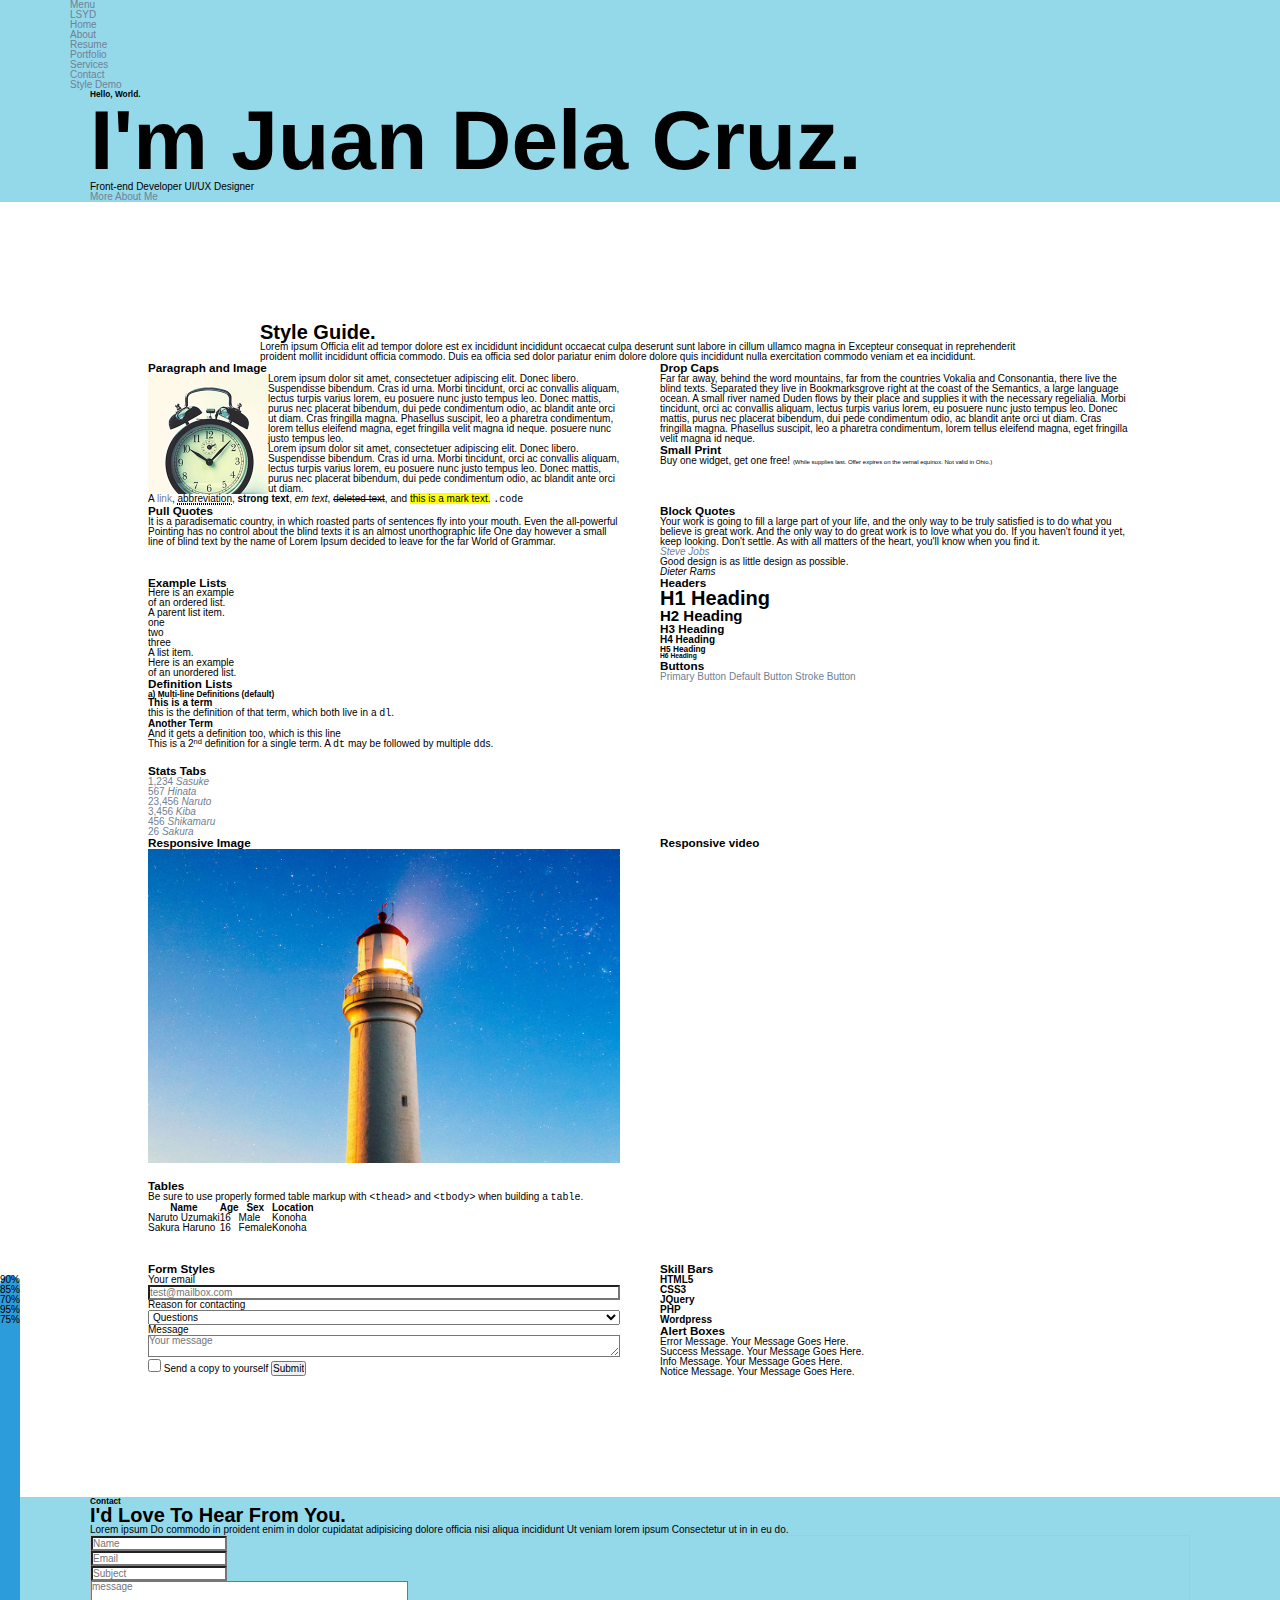
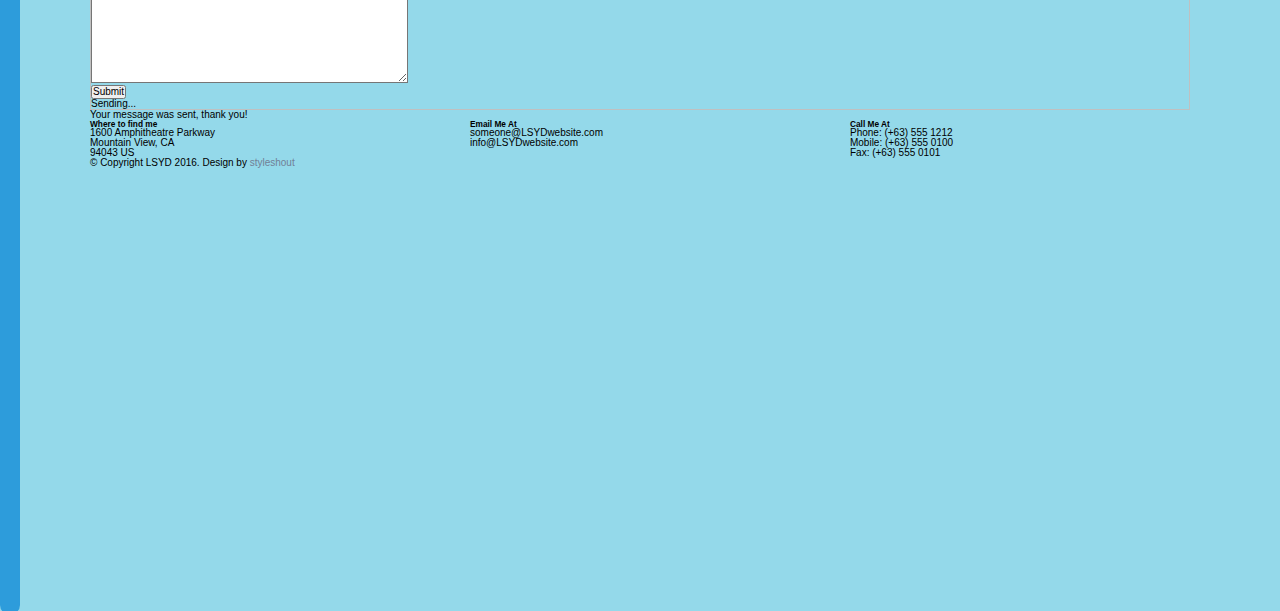
==== commit 044389be: "Add files via upload" ====
--- a/styles.html
+++ b/styles.html
@@ -1,621 +1,621 @@
-<!DOCTYPE html>
-<!--[if IE 8 ]><html class="no-js oldie ie8" lang="en"> <![endif]-->
-<!--[if IE 9 ]><html class="no-js oldie ie9" lang="en"> <![endif]-->
-<!--[if (gte IE 9)|!(IE)]><!--><html class="no-js" lang="en"> <!--<![endif]-->
-<head>
-
-   <!--- basic page needs
-   ================================================== -->
-   <meta charset="utf-8">
-	<title>Style Demo - LSYD</title>
-	<meta name="description" content="">  
-	<meta name="author" content="">
-
-   <!-- mobile specific metas
-   ================================================== -->
-	<meta name="viewport" content="width=device-width, initial-scale=1, maximum-scale=1">
-
- 	<!-- CSS
-   ================================================== -->
-   <link rel="stylesheet" href="css/base.css">  
-   <link rel="stylesheet" href="css/main.css">
-   <link rel="stylesheet" href="css/vendor.css">
-
-   <style type="text/css" media="screen">
-
-   	#styles { 
-   		background: white;
-   		padding-top: 12rem;
-   		padding-bottom: 12rem;
-   	}
-   	#styles .row {
-   		max-width: 1024px;
-     	}
-     	#styles .section-intro {
-   		max-width: 800px;
-     	}
-      	
-   </style>       
-
-   <!-- script
-   ================================================== -->
-	<script src="js/modernizr.js"></script>
-	<script src="js/pace.min.js"></script>
-
-   <!-- favicons
-	================================================== -->
-	<link rel="icon" type="image/png" href="lontsi-yves.png">
-
-</head>
-
-<body id="top">
-
-	<!-- header 
-   ================================================== -->
-   <header>   	
-   	<div class="row">
-
-   		<div class="top-bar">
-   			<a class="menu-toggle" href="#"><span>Menu</span></a>
-
-	   		<div class="logo">
-		         <a href="index.html">LSYD</a>
-		      </div>		      
-
-		   	<nav id="main-nav-wrap">
-					<ul class="main-navigation">
-						<li><a href="index.html#intro" title="">Home</a></li>
-						<li><a href="index.html#about" title="">About</a></li>
-						<li><a href="index.html#resume" title="">Resume</a></li>
-						<li><a href="index.html#portfolio" title="">Portfolio</a></li>
-						<li><a href="index.html#services" title="">Services</a></li>					
-						<li><a class="smoothscroll"  href="#contact" title="">Contact</a></li>	
-						<li><a href="styles.html" title="">Style Demo</a></li>				
-					</ul>
-				</nav>    		
-   		</div> <!-- /top-bar --> 
-   		
-   	</div> <!-- /row --> 		
-   </header> <!-- /header -->
-
-	<!-- intro section
-   ================================================== -->
-   <section id="intro">   
-
-   	<div class="intro-overlay"></div>	
-
-   	<div class="intro-content">
-   		<div class="row">
-
-   			<div class="col-twelve">
-
-	   			<h5>Hello, World.</h5>
-	   			<h1>I'm Juan Dela Cruz.</h1>
-
-	   			<p class="intro-position">
-	   				<span>Front-end Developer</span>
-	   				<span>UI/UX Designer</span> 
-	   			</p>
-
-	   			<a class="button stroke smoothscroll" href="#about" title="">More About Me</a>
-
-	   		</div>  
-   			
-   		</div>   		 		
-   	</div> <!-- /intro-content --> 
-
-   	<ul class="intro-social">        
-         <li><a href="#"><i class="fa fa-facebook"></i></a></li>
-         <li><a href="#"><i class="fa fa-behance"></i></a></li>
-         <li><a href="#"><i class="fa fa-twitter"></i></a></li>
-         <li><a href="#"><i class="fa fa-dribbble"></i></a></li>
-         <li><a href="#"><i class="fa fa-instagram"></i></a></li>
-      </ul> <!-- /intro-social -->      	
-
-   </section> <!-- /intro -->
-
-
-   <!-- Style Demo
-   ================================================== -->
-   <section id="styles">
-
-   	<div class="row section-intro">
-
-   		<div class="col-twelve">
-
-   			<h1>Style Guide.</h1>
-
-   			<p class="lead">Lorem ipsum Officia elit ad tempor dolore est ex incididunt incididunt occaecat culpa deserunt sunt labore in cillum ullamco magna in Excepteur consequat in reprehenderit proident mollit incididunt officia commodo.
-   			Duis ea officia sed dolor pariatur enim dolore dolore quis incididunt nulla exercitation commodo veniam et ea incididunt.</p>   			
-
-   		</div>
-
-     	</div> <!-- /row -->
-
-     	<div class="row">
-
-     		<div class="col-six tab-full">
-
-		      <h3>Paragraph and Image</h3>
-
-		      <p><a href="#"><img width="120" height="120" class="pull-left" alt="sample-image" src="images/sample-image.jpg"></a>
-		  		Lorem ipsum dolor sit amet, consectetuer adipiscing elit. Donec libero. Suspendisse bibendum.
-		  		Cras id urna. Morbi tincidunt, orci ac convallis aliquam, lectus turpis varius lorem, eu
-		  		posuere nunc justo tempus leo. Donec mattis, purus nec placerat bibendum, dui pede condimentum
-		  		odio, ac blandit ante orci ut diam. Cras fringilla magna. Phasellus suscipit, leo a pharetra
-		  		condimentum, lorem tellus eleifend magna, eget fringilla velit magna id neque.
-		  		posuere nunc justo tempus leo. </p>
-
-		  		<p>
-		  		Lorem ipsum dolor sit amet, consectetuer adipiscing elit. Donec libero. Suspendisse bibendum.
-		  		Cras id urna. Morbi tincidunt, orci ac convallis aliquam, lectus turpis varius lorem, eu
-		  		posuere nunc justo tempus leo. Donec mattis, purus nec placerat bibendum, dui pede condimentum
-		  		odio, ac blandit ante orci ut diam.	
- 			   </p>
-
-            <p>A <a href="#">link</a>,
-  			   <abbr title="this really isn't a very good description">abbreviation</abbr>,
-  			   <strong>strong text</strong>,
-            <em>em text</em>,
-  			   <del>deleted text</del>, and
-            <mark>this is a mark text.</mark>
-            <code>.code</code>
-          	</p>
-
-         </div>
-
-         <div class="col-six tab-full">
-
-            <h3>Drop Caps</h3>
-
-	         <p class="drop-cap">Far far away, behind the word mountains, far from the countries Vokalia and Consonantia,
-	         there live the blind texts. Separated they live in Bookmarksgrove right at the coast of the
-	         Semantics, a large language ocean. A small river named Duden flows by their place and supplies it with the necessary regelialia. Morbi tincidunt, orci ac convallis aliquam, lectus turpis varius lorem, eu	posuere nunc justo tempus leo. Donec mattis, purus nec placerat bibendum, dui pede condimentum odio, ac blandit ante orci ut diam. Cras fringilla magna. Phasellus suscipit, leo a pharetra condimentum, lorem tellus eleifend magna, eget fringilla velit magna id neque.
-		  		</p>
-
-		      <h3>Small Print</h3>
-
-		      <p>Buy one widget, get one free!
-		  		<small>(While supplies last. Offer expires on the vernal equinox. Not valid in Ohio.)</small>
-		  		</p>
-
-		   </div>	         
-
-		</div> <!-- /row -->
-
-		<div class="row">
-
-		  	<div class="col-six tab-full">
-
-		      <h3>Pull Quotes</h3>
-
-		      <aside class="pull-quote">
-				   <blockquote>
-					   <p>It is a paradisematic country, in which roasted parts of
-		            sentences fly into your mouth. Even the all-powerful Pointing has no control about the blind
-		            texts it is an almost unorthographic life One day however a small line of blind text by the name
-		            of Lorem Ipsum decided to leave for the far World of Grammar.</p>
-					</blockquote>
-				</aside>
-
-		   </div>
-
-		   <div class="col-six tab-full">
-
-		      <h3>Block Quotes</h3>
-
-		      <blockquote cite="http://where-i-got-my-info-from.com">
-				   <p>Your work is going to fill a large part of your life, and the only way to be truly satisfied is
-		         to do what you believe is great work. And the only way to do great work is to love what you do.
-		         If you haven't found it yet, keep looking. Don't settle. As with all matters of the heart, you'll know when you find it.
-		         </p>
-		
-					<cite>
-					   <a href="#">Steve Jobs</a>
-					</cite>
-			   </blockquote>
-
-		      <blockquote>
-		         <p>Good design is as little design as possible.</p>
-		         <cite>Dieter Rams</cite>
-		      </blockquote>
-
-		   </div>
-
-		</div> <!-- /row -->
-
-		<div class="row half-bottom">
-
-		 	<div class="col-six tab-full">
-
-		      <h3>Example Lists</h3>
-
-		      <ol>
-				   <li>Here is an example</li>
-				   <li>of an ordered list.</li>
-				   <li>A parent list item.
-				   	<ul>
-				   		<li>one</li>
-				   		<li>two</li>
-				   		<li>three</li>
-				   	</ul>
-				   </li>
-				   <li>A list item.</li>
-			   </ol>
-
-		      <ul class="disc">
-				   <li>Here is an example</li>
-				   <li>of an unordered list.</li>
-			   </ul>	
-
-			   <h3>Definition Lists</h3>	            
-
-		      <h5>a) Multi-line Definitions (default)</h5>
-
-		      <dl>
-				   <dt><strong>This is a term</strong></dt>
-				      <dd>this is the definition of that term, which both live in a <code>dl</code>.</dd>
-				   <dt><strong>Another Term</strong></dt>
-				      <dd>And it gets a definition too, which is this line</dd>
-				      <dd>This is a 2<sup>nd</sup> definition for a single term. A <code>dt</code> may be followed by multiple <code>dd</code>s.</dd>
-			   </dl>
-
-		   </div>
-
-		   <div class="col-six tab-full">		                  
-
-		      <h3>Headers</h3>
-
-		      <h1>H1 Heading</h1>
-		      <h2>H2 Heading</h2>
-		      <h3>H3 Heading</h3>
-		      <h4>H4 Heading</h4>
-		      <h5>H5 Heading</h5>
-		      <h6>H6 Heading</h6>
-
-		      <h3>Buttons</h3>
-
-		    	<p>
-		     		<a class="button button-primary full-width" href="#">Primary Button</a>
-		     		<a class="button full-width" href="#">Default Button</a>
-		     		<a class="button stroke full-width" href="#">Stroke Button</a>
-		     	</p>
-
-		   </div>
-
-		</div> <!-- /row -->
-
-		<div class="row">
-
-		   <div class="col-twelve">
-
-		    	<h3>Stats Tabs</h3>
-
-		      <ul class="stats-tabs">
-				   <li><a href="#">1,234 <em>Sasuke</em></a></li>
-				   <li><a href="#">567 <em>Hinata</em></a></li>
-				   <li><a href="#">23,456 <em>Naruto</em></a></li>
-				   <li><a href="#">3,456 <em>Kiba</em></a></li>
-				   <li><a href="#">456 <em>Shikamaru</em></a></li>
-				   <li><a href="#">26 <em>Sakura</em></a></li>
-				</ul>	      		
-
-		   </div>	      	
-
-		</div> <!-- /row -->
-
-		<div class="row half-bottom">
-
-      	<div class="col-six tab-full">
-
-      		<h3>Responsive Image</h3>
-
-      		<p><img src="images/portfolio/modals/m-lighthouse.jpg"></p>
-
-      	</div>
-
-      	<div class="col-six tab-full">
-
-      		<h3>Responsive video</h3>
-
-      		<div class="fluid-video-wrapper">
-                  <iframe src="http://player.vimeo.com/video/14592941?title=0&amp;byline=0&amp;portrait=0&amp;color=F64B39" width="500" height="281" frameborder="0" webkitallowfullscreen mozallowfullscreen allowfullscreen></iframe> 
-            </div>
-
-      	</div>
-      	
-      </div> <!-- /row -->
-
-      <div class="row add-bottom">
-
-      	<div class="col-twelve">
-
-      		<h3>Tables</h3>
-      		<p>Be sure to use properly formed table markup with <code>&lt;thead&gt;</code> and <code>&lt;tbody&gt;</code> when building a <code>table</code>.</p>
-
-      		<div class="table-responsive">
-
-      			<table>
-					  <thead>
-					    <tr>
-					      <th>Name</th>
-					      <th>Age</th>
-					      <th>Sex</th>
-					      <th>Location</th>					    
-					    </tr>
-					  </thead>
-					  <tbody>
-					    <tr>
-					      <td>Naruto Uzumaki</td>
-					      <td>16</td>
-					      <td>Male</td>
-					      <td>Konoha</td>					    
-					    </tr>
-					    <tr>
-					      <td>Sakura Haruno</td>
-					      <td>16</td>
-					      <td>Female</td>
-					      <td>Konoha</td>			    
-					    </tr>
-					  </tbody>
-					</table>
-
-      		</div>     		
-
-      	</div>
-      	
-      </div> <!--row -->
-
-      <div class="row">
-
-		   <div class="col-six tab-full">
-
-		      <h3>Form Styles</h3>
-
-		         <form>
-			        	<div>
-			         	<label for="sampleInput">Your email</label>
-			         	<input class="full-width" type="email" placeholder="test@mailbox.com" id="sampleInput">
-			         </div>
-			         <div>
-			         	<label for="sampleRecipientInput">Reason for contacting</label>
-			         	<div class="ss-custom-select">
-			         		<select class="full-width" id="sampleRecipientInput">
-				           		<option value="Option 1">Questions</option>
-				           		<option value="Option 2">Report</option>
-				           		<option value="Option 3">Others</option>
-				         	</select>
-			         	</div>			         	
-			         </div>
-			       
-			       	<label for="exampleMessage">Message</label>
-			       	<textarea class="full-width" placeholder="Your message" id="exampleMessage"></textarea>
-
-			        	<label class="add-bottom">
-			           	<input type="checkbox">			            
-			           	<span class="label-text">Send a copy to yourself</span>
-			        	</label>
-			       
-			        	<input class="button-primary" type="submit" value="Submit">
-
-			      </form>	            
-
-		      </div>
-
-		      <div class="col-six tab-full">
-
-		      		<h3>Skill Bars</h3>
-
-		      		<ul class="skill-bars">
-						   <li>
-						   	<div class="progress percent90"><span>90%</span></div>
-						   	<strong>HTML5</strong>
-						   </li>
-						   <li>
-						   	<div class="progress percent85"><span>85%</span></div>
-						   	<strong>CSS3</strong>
-						   </li>
-						   <li>
-						   	<div class="progress percent70"><span>70%</span></div>
-						   	<strong>JQuery</strong>
-						   </li>
-						   <li>
-						   	<div class="progress percent95"><span>95%</span></div>
-						   	<strong>PHP</strong>
-						   </li>
-						   <li>
-
-						   	<div class="progress percent75"><span>75%</span></div>
-						   	<strong>Wordpress</strong>
-						   </li>
-		      
-						</ul> <!-- /skill-bars -->
-
-			        
-			        <h3>Alert Boxes</h3> 
-			        
-			        <div class="alert-box ss-error hideit">
-				        <p>Error Message. Your Message Goes Here.</p>
-				        <i class="fa fa-times close"></i>
-			        </div><!-- /error -->
-			        
-			        <div class="alert-box ss-success hideit">
-				        <p>Success Message. Your Message Goes Here.</p>
-				        <i class="fa fa-times close"></i>
-			        </div><!-- /success -->
-			        
-			        <div class="alert-box ss-info hideit">
-				         <p>Info Message. Your Message Goes Here.</p>
-				        <i class="fa fa-times close"></i>
-			        </div><!-- /info -->
-			        
-			        <div class="alert-box ss-notice hideit">
-				        <p>Notice Message. Your Message Goes Here.</p>
-				        <i class="fa fa-times close"></i>
-			        </div><!-- /notice -->
-			        
-			  </div>	         
-
-		</div> <!-- /row -->
-		   	
-   </section> <!--styles -->	
-
-	
-   <!-- contact
-   ================================================== -->
-	<section id="contact">
-
-		<div class="row section-intro">
-   		<div class="col-twelve">
-
-   			<h5>Contact</h5>
-   			<h1>I'd Love To Hear From You.</h1>
-
-   			<p class="lead">Lorem ipsum Do commodo in proident enim in dolor cupidatat adipisicing dolore officia nisi aliqua incididunt Ut veniam lorem ipsum Consectetur ut in in eu do.</p>
-
-   		</div> 
-   	</div> <!-- /section-intro -->
-
-   	<div class="row contact-form">
-
-   		<div class="col-twelve">
-
-            <!-- form -->
-            <form name="contactForm" id="contactForm" method="post" action="">
-      			<fieldset>
-
-                  <div class="form-field">
- 						   <input name="contactName" type="text" id="contactName" placeholder="Name" value="" minlength="2" required="">
-                  </div>
-                  <div class="form-field">
-	      			   <input name="contactEmail" type="email" id="contactEmail" placeholder="Email" value="" required="">
-	               </div>
-                  <div class="form-field">
-	     				   <input name="contactSubject" type="text" id="contactSubject" placeholder="Subject" value="">
-	               </div>                       
-                  <div class="form-field">
-	                 	<textarea name="contactMessage" id="contactMessage" placeholder="message" rows="10" cols="50" required=""></textarea>
-	               </div>                      
-                 <div class="form-field">
-                     <button class="submitform">Submit</button>
-                     <div id="submit-loader">
-                        <div class="text-loader">Sending...</div>                             
-       				      <div class="s-loader">
-								  	<div class="bounce1"></div>
-								  	<div class="bounce2"></div>
-								  	<div class="bounce3"></div>
-								</div>
-							</div>
-                  </div>
-
-      			</fieldset>
-      		</form> <!-- Form End -->
-
-            <!-- contact-warning -->
-            <div id="message-warning"></div>            
-            <!-- contact-success -->
-      		<div id="message-success">
-               <i class="fa fa-check"></i>Your message was sent, thank you!<br>
-      		</div>
-
-         </div> <!-- /col-twelve -->
-   		
-   	</div> <!-- /contact-form -->
-
-   	<div class="row contact-info">
-
-   		<div class="col-four tab-full">
-
-   			<div class="icon">
-   				<i class="icon-pin"></i>
-   			</div>
-
-   			<h5>Where to find me</h5>
-
-   			<p>
-            1600 Amphitheatre Parkway<br>
-            Mountain View, CA<br>
-            94043 US
-            </p>
-
-   		</div>
-
-   		<div class="col-four tab-full collapse">
-
-   			<div class="icon">
-   				<i class="icon-mail"></i>
-   			</div>
-
-   			<h5>Email Me At</h5>
-
-   			<p>someone@LSYDwebsite.com<br>
-			   	info@LSYDwebsite.com			     
-			   </p>
-
-   		</div>
-
-   		<div class="col-four tab-full">
-
-   			<div class="icon">
-   				<i class="icon-phone"></i>
-   			</div>
-
-   			<h5>Call Me At</h5>
-
-   			<p>Phone: (+63) 555 1212<br>
-			   	Mobile: (+63) 555 0100<br>
-			     	Fax: (+63) 555 0101
-			   </p>
-
-   		</div>
-   		
-   	</div> <!-- /contact-info -->
-		
-	</section> <!-- /contact -->
-
-
-   <!-- footer
-   ================================================== -->
-
-   <footer>
-     	<div class="row">
-
-     		<div class="col-six tab-full pull-right social">
-
-     			<ul class="footer-social">        
-			      <li><a href="#"><i class="fa fa-facebook"></i></a></li>
-			      <li><a href="#"><i class="fa fa-behance"></i></a></li>
-			      <li><a href="#"><i class="fa fa-twitter"></i></a></li>
-			      <li><a href="#"><i class="fa fa-dribbble"></i></a></li>
-			      <li><a href="#"><i class="fa fa-instagram"></i></a></li>
-			   </ul> 
-	      		
-	      </div>
-
-      	<div class="col-six tab-full">
-	      	<div class="copyright">
-		        	<span>© Copyright LSYD 2016.</span> 
-		        	<span>Design by <a href="http://www.styleshout.com/">styleshout</a></span>	         	
-		         </div>		                  
-	      	</div>
-
-	      	<div id="go-top">
-		         <a class="smoothscroll" title="Back to Top" href="#top"><i class="fa fa-long-arrow-up"></i></a>
-		      </div>
-
-      	</div> <!-- /row -->     	
-   </footer>    
-
-   <div id="preloader"> 
-    	<div id="loader"></div>
-   </div> 
-
-   <!-- Java Script
-   ================================================== --> 
-   <script src="js/jquery-2.1.3.min.js"></script>
-   <script src="js/plugins.js"></script>
-   <script src="js/main.js"></script>
-
-</body>
-
+<!DOCTYPE html>
+<!--[if IE 8 ]><html class="no-js oldie ie8" lang="en"> <![endif]-->
+<!--[if IE 9 ]><html class="no-js oldie ie9" lang="en"> <![endif]-->
+<!--[if (gte IE 9)|!(IE)]><!--><html class="no-js" lang="en"> <!--<![endif]-->
+<head>
+
+   <!--- basic page needs
+   ================================================== -->
+   <meta charset="utf-8">
+	<title>Style Demo - LSYD</title>
+	<meta name="description" content="">  
+	<meta name="author" content="">
+
+   <!-- mobile specific metas
+   ================================================== -->
+	<meta name="viewport" content="width=device-width, initial-scale=1, maximum-scale=1">
+
+ 	<!-- CSS
+   ================================================== -->
+   <link rel="stylesheet" href="css/base.css">  
+   <link rel="stylesheet" href="css/main.css">
+   <link rel="stylesheet" href="css/vendor.css">
+
+   <style type="text/css" media="screen">
+
+   	#styles { 
+   		background: white;
+   		padding-top: 12rem;
+   		padding-bottom: 12rem;
+   	}
+   	#styles .row {
+   		max-width: 1024px;
+     	}
+     	#styles .section-intro {
+   		max-width: 800px;
+     	}
+      	
+   </style>       
+
+   <!-- script
+   ================================================== -->
+	<script src="js/modernizr.js"></script>
+	<script src="js/pace.min.js"></script>
+
+   <!-- favicons
+	================================================== -->
+	<link rel="icon" type="image/png" href="lontsi-yves.png">
+
+</head>
+
+<body id="top">
+
+	<!-- header 
+   ================================================== -->
+   <header>   	
+   	<div class="row">
+
+   		<div class="top-bar">
+   			<a class="menu-toggle" href="#"><span>Menu</span></a>
+
+	   		<div class="logo">
+		         <a href="index.html">LSYD</a>
+		      </div>		      
+
+		   	<nav id="main-nav-wrap">
+					<ul class="main-navigation">
+						<li><a href="index.html#intro" title="">Home</a></li>
+						<li><a href="index.html#about" title="">About</a></li>
+						<li><a href="index.html#resume" title="">Resume</a></li>
+						<li><a href="index.html#portfolio" title="">Portfolio</a></li>
+						<li><a href="index.html#services" title="">Services</a></li>					
+						<li><a class="smoothscroll"  href="#contact" title="">Contact</a></li>	
+						<li><a href="styles.html" title="">Style Demo</a></li>				
+					</ul>
+				</nav>    		
+   		</div> <!-- /top-bar --> 
+   		
+   	</div> <!-- /row --> 		
+   </header> <!-- /header -->
+
+	<!-- intro section
+   ================================================== -->
+   <section id="intro">   
+
+   	<div class="intro-overlay"></div>	
+
+   	<div class="intro-content">
+   		<div class="row">
+
+   			<div class="col-twelve">
+
+	   			<h5>Hello, World.</h5>
+	   			<h1>I'm Juan Dela Cruz.</h1>
+
+	   			<p class="intro-position">
+	   				<span>Front-end Developer</span>
+	   				<span>UI/UX Designer</span> 
+	   			</p>
+
+	   			<a class="button stroke smoothscroll" href="#about" title="">More About Me</a>
+
+	   		</div>  
+   			
+   		</div>   		 		
+   	</div> <!-- /intro-content --> 
+
+   	<ul class="intro-social">        
+         <li><a href="#"><i class="fa fa-facebook"></i></a></li>
+         <li><a href="#"><i class="fa fa-behance"></i></a></li>
+         <li><a href="#"><i class="fa fa-twitter"></i></a></li>
+         <li><a href="#"><i class="fa fa-dribbble"></i></a></li>
+         <li><a href="#"><i class="fa fa-instagram"></i></a></li>
+      </ul> <!-- /intro-social -->      	
+
+   </section> <!-- /intro -->
+
+
+   <!-- Style Demo
+   ================================================== -->
+   <section id="styles">
+
+   	<div class="row section-intro">
+
+   		<div class="col-twelve">
+
+   			<h1>Style Guide.</h1>
+
+   			<p class="lead">Lorem ipsum Officia elit ad tempor dolore est ex incididunt incididunt occaecat culpa deserunt sunt labore in cillum ullamco magna in Excepteur consequat in reprehenderit proident mollit incididunt officia commodo.
+   			Duis ea officia sed dolor pariatur enim dolore dolore quis incididunt nulla exercitation commodo veniam et ea incididunt.</p>   			
+
+   		</div>
+
+     	</div> <!-- /row -->
+
+     	<div class="row">
+
+     		<div class="col-six tab-full">
+
+		      <h3>Paragraph and Image</h3>
+
+		      <p><a href="#"><img width="120" height="120" class="pull-left" alt="sample-image" src="images/sample-image.jpg"></a>
+		  		Lorem ipsum dolor sit amet, consectetuer adipiscing elit. Donec libero. Suspendisse bibendum.
+		  		Cras id urna. Morbi tincidunt, orci ac convallis aliquam, lectus turpis varius lorem, eu
+		  		posuere nunc justo tempus leo. Donec mattis, purus nec placerat bibendum, dui pede condimentum
+		  		odio, ac blandit ante orci ut diam. Cras fringilla magna. Phasellus suscipit, leo a pharetra
+		  		condimentum, lorem tellus eleifend magna, eget fringilla velit magna id neque.
+		  		posuere nunc justo tempus leo. </p>
+
+		  		<p>
+		  		Lorem ipsum dolor sit amet, consectetuer adipiscing elit. Donec libero. Suspendisse bibendum.
+		  		Cras id urna. Morbi tincidunt, orci ac convallis aliquam, lectus turpis varius lorem, eu
+		  		posuere nunc justo tempus leo. Donec mattis, purus nec placerat bibendum, dui pede condimentum
+		  		odio, ac blandit ante orci ut diam.	
+ 			   </p>
+
+            <p>A <a href="#">link</a>,
+  			   <abbr title="this really isn't a very good description">abbreviation</abbr>,
+  			   <strong>strong text</strong>,
+            <em>em text</em>,
+  			   <del>deleted text</del>, and
+            <mark>this is a mark text.</mark>
+            <code>.code</code>
+          	</p>
+
+         </div>
+
+         <div class="col-six tab-full">
+
+            <h3>Drop Caps</h3>
+
+	         <p class="drop-cap">Far far away, behind the word mountains, far from the countries Vokalia and Consonantia,
+	         there live the blind texts. Separated they live in Bookmarksgrove right at the coast of the
+	         Semantics, a large language ocean. A small river named Duden flows by their place and supplies it with the necessary regelialia. Morbi tincidunt, orci ac convallis aliquam, lectus turpis varius lorem, eu	posuere nunc justo tempus leo. Donec mattis, purus nec placerat bibendum, dui pede condimentum odio, ac blandit ante orci ut diam. Cras fringilla magna. Phasellus suscipit, leo a pharetra condimentum, lorem tellus eleifend magna, eget fringilla velit magna id neque.
+		  		</p>
+
+		      <h3>Small Print</h3>
+
+		      <p>Buy one widget, get one free!
+		  		<small>(While supplies last. Offer expires on the vernal equinox. Not valid in Ohio.)</small>
+		  		</p>
+
+		   </div>	         
+
+		</div> <!-- /row -->
+
+		<div class="row">
+
+		  	<div class="col-six tab-full">
+
+		      <h3>Pull Quotes</h3>
+
+		      <aside class="pull-quote">
+				   <blockquote>
+					   <p>It is a paradisematic country, in which roasted parts of
+		            sentences fly into your mouth. Even the all-powerful Pointing has no control about the blind
+		            texts it is an almost unorthographic life One day however a small line of blind text by the name
+		            of Lorem Ipsum decided to leave for the far World of Grammar.</p>
+					</blockquote>
+				</aside>
+
+		   </div>
+
+		   <div class="col-six tab-full">
+
+		      <h3>Block Quotes</h3>
+
+		      <blockquote cite="http://where-i-got-my-info-from.com">
+				   <p>Your work is going to fill a large part of your life, and the only way to be truly satisfied is
+		         to do what you believe is great work. And the only way to do great work is to love what you do.
+		         If you haven't found it yet, keep looking. Don't settle. As with all matters of the heart, you'll know when you find it.
+		         </p>
+		
+					<cite>
+					   <a href="#">Steve Jobs</a>
+					</cite>
+			   </blockquote>
+
+		      <blockquote>
+		         <p>Good design is as little design as possible.</p>
+		         <cite>Dieter Rams</cite>
+		      </blockquote>
+
+		   </div>
+
+		</div> <!-- /row -->
+
+		<div class="row half-bottom">
+
+		 	<div class="col-six tab-full">
+
+		      <h3>Example Lists</h3>
+
+		      <ol>
+				   <li>Here is an example</li>
+				   <li>of an ordered list.</li>
+				   <li>A parent list item.
+				   	<ul>
+				   		<li>one</li>
+				   		<li>two</li>
+				   		<li>three</li>
+				   	</ul>
+				   </li>
+				   <li>A list item.</li>
+			   </ol>
+
+		      <ul class="disc">
+				   <li>Here is an example</li>
+				   <li>of an unordered list.</li>
+			   </ul>	
+
+			   <h3>Definition Lists</h3>	            
+
+		      <h5>a) Multi-line Definitions (default)</h5>
+
+		      <dl>
+				   <dt><strong>This is a term</strong></dt>
+				      <dd>this is the definition of that term, which both live in a <code>dl</code>.</dd>
+				   <dt><strong>Another Term</strong></dt>
+				      <dd>And it gets a definition too, which is this line</dd>
+				      <dd>This is a 2<sup>nd</sup> definition for a single term. A <code>dt</code> may be followed by multiple <code>dd</code>s.</dd>
+			   </dl>
+
+		   </div>
+
+		   <div class="col-six tab-full">		                  
+
+		      <h3>Headers</h3>
+
+		      <h1>H1 Heading</h1>
+		      <h2>H2 Heading</h2>
+		      <h3>H3 Heading</h3>
+		      <h4>H4 Heading</h4>
+		      <h5>H5 Heading</h5>
+		      <h6>H6 Heading</h6>
+
+		      <h3>Buttons</h3>
+
+		    	<p>
+		     		<a class="button button-primary full-width" href="#">Primary Button</a>
+		     		<a class="button full-width" href="#">Default Button</a>
+		     		<a class="button stroke full-width" href="#">Stroke Button</a>
+		     	</p>
+
+		   </div>
+
+		</div> <!-- /row -->
+
+		<div class="row">
+
+		   <div class="col-twelve">
+
+		    	<h3>Stats Tabs</h3>
+
+		      <ul class="stats-tabs">
+				   <li><a href="#">1,234 <em>Sasuke</em></a></li>
+				   <li><a href="#">567 <em>Hinata</em></a></li>
+				   <li><a href="#">23,456 <em>Naruto</em></a></li>
+				   <li><a href="#">3,456 <em>Kiba</em></a></li>
+				   <li><a href="#">456 <em>Shikamaru</em></a></li>
+				   <li><a href="#">26 <em>Sakura</em></a></li>
+				</ul>	      		
+
+		   </div>	      	
+
+		</div> <!-- /row -->
+
+		<div class="row half-bottom">
+
+      	<div class="col-six tab-full">
+
+      		<h3>Responsive Image</h3>
+
+      		<p><img src="images/portfolio/modals/m-lighthouse.jpg"></p>
+
+      	</div>
+
+      	<div class="col-six tab-full">
+
+      		<h3>Responsive video</h3>
+
+      		<div class="fluid-video-wrapper">
+                  <iframe src="http://player.vimeo.com/video/14592941?title=0&amp;byline=0&amp;portrait=0&amp;color=F64B39" width="500" height="281" frameborder="0" webkitallowfullscreen mozallowfullscreen allowfullscreen></iframe> 
+            </div>
+
+      	</div>
+      	
+      </div> <!-- /row -->
+
+      <div class="row add-bottom">
+
+      	<div class="col-twelve">
+
+      		<h3>Tables</h3>
+      		<p>Be sure to use properly formed table markup with <code>&lt;thead&gt;</code> and <code>&lt;tbody&gt;</code> when building a <code>table</code>.</p>
+
+      		<div class="table-responsive">
+
+      			<table>
+					  <thead>
+					    <tr>
+					      <th>Name</th>
+					      <th>Age</th>
+					      <th>Sex</th>
+					      <th>Location</th>					    
+					    </tr>
+					  </thead>
+					  <tbody>
+					    <tr>
+					      <td>Naruto Uzumaki</td>
+					      <td>16</td>
+					      <td>Male</td>
+					      <td>Konoha</td>					    
+					    </tr>
+					    <tr>
+					      <td>Sakura Haruno</td>
+					      <td>16</td>
+					      <td>Female</td>
+					      <td>Konoha</td>			    
+					    </tr>
+					  </tbody>
+					</table>
+
+      		</div>     		
+
+      	</div>
+      	
+      </div> <!--row -->
+
+      <div class="row">
+
+		   <div class="col-six tab-full">
+
+		      <h3>Form Styles</h3>
+
+		         <form>
+			        	<div>
+			         	<label for="sampleInput">Your email</label>
+			         	<input class="full-width" type="email" placeholder="test@mailbox.com" id="sampleInput">
+			         </div>
+			         <div>
+			         	<label for="sampleRecipientInput">Reason for contacting</label>
+			         	<div class="ss-custom-select">
+			         		<select class="full-width" id="sampleRecipientInput">
+				           		<option value="Option 1">Questions</option>
+				           		<option value="Option 2">Report</option>
+				           		<option value="Option 3">Others</option>
+				         	</select>
+			         	</div>			         	
+			         </div>
+			       
+			       	<label for="exampleMessage">Message</label>
+			       	<textarea class="full-width" placeholder="Your message" id="exampleMessage"></textarea>
+
+			        	<label class="add-bottom">
+			           	<input type="checkbox">			            
+			           	<span class="label-text">Send a copy to yourself</span>
+			        	</label>
+			       
+			        	<input class="button-primary" type="submit" value="Submit">
+
+			      </form>	            
+
+		      </div>
+
+		      <div class="col-six tab-full">
+
+		      		<h3>Skill Bars</h3>
+
+		      		<ul class="skill-bars">
+						   <li>
+						   	<div class="progress percent90"><span>90%</span></div>
+						   	<strong>HTML5</strong>
+						   </li>
+						   <li>
+						   	<div class="progress percent85"><span>85%</span></div>
+						   	<strong>CSS3</strong>
+						   </li>
+						   <li>
+						   	<div class="progress percent70"><span>70%</span></div>
+						   	<strong>JQuery</strong>
+						   </li>
+						   <li>
+						   	<div class="progress percent95"><span>95%</span></div>
+						   	<strong>PHP</strong>
+						   </li>
+						   <li>
+
+						   	<div class="progress percent75"><span>75%</span></div>
+						   	<strong>Wordpress</strong>
+						   </li>
+		      
+						</ul> <!-- /skill-bars -->
+
+			        
+			        <h3>Alert Boxes</h3> 
+			        
+			        <div class="alert-box ss-error hideit">
+				        <p>Error Message. Your Message Goes Here.</p>
+				        <i class="fa fa-times close"></i>
+			        </div><!-- /error -->
+			        
+			        <div class="alert-box ss-success hideit">
+				        <p>Success Message. Your Message Goes Here.</p>
+				        <i class="fa fa-times close"></i>
+			        </div><!-- /success -->
+			        
+			        <div class="alert-box ss-info hideit">
+				         <p>Info Message. Your Message Goes Here.</p>
+				        <i class="fa fa-times close"></i>
+			        </div><!-- /info -->
+			        
+			        <div class="alert-box ss-notice hideit">
+				        <p>Notice Message. Your Message Goes Here.</p>
+				        <i class="fa fa-times close"></i>
+			        </div><!-- /notice -->
+			        
+			  </div>	         
+
+		</div> <!-- /row -->
+		   	
+   </section> <!--styles -->	
+
+	
+   <!-- contact
+   ================================================== -->
+	<section id="contact">
+
+		<div class="row section-intro">
+   		<div class="col-twelve">
+
+   			<h5>Contact</h5>
+   			<h1>I'd Love To Hear From You.</h1>
+
+   			<p class="lead">Lorem ipsum Do commodo in proident enim in dolor cupidatat adipisicing dolore officia nisi aliqua incididunt Ut veniam lorem ipsum Consectetur ut in in eu do.</p>
+
+   		</div> 
+   	</div> <!-- /section-intro -->
+
+   	<div class="row contact-form">
+
+   		<div class="col-twelve">
+
+            <!-- form -->
+            <form name="contactForm" id="contactForm" method="post" action="">
+      			<fieldset>
+
+                  <div class="form-field">
+ 						   <input name="contactName" type="text" id="contactName" placeholder="Name" value="" minlength="2" required="">
+                  </div>
+                  <div class="form-field">
+	      			   <input name="contactEmail" type="email" id="contactEmail" placeholder="Email" value="" required="">
+	               </div>
+                  <div class="form-field">
+	     				   <input name="contactSubject" type="text" id="contactSubject" placeholder="Subject" value="">
+	               </div>                       
+                  <div class="form-field">
+	                 	<textarea name="contactMessage" id="contactMessage" placeholder="message" rows="10" cols="50" required=""></textarea>
+	               </div>                      
+                 <div class="form-field">
+                     <button class="submitform">Submit</button>
+                     <div id="submit-loader">
+                        <div class="text-loader">Sending...</div>                             
+       				      <div class="s-loader">
+								  	<div class="bounce1"></div>
+								  	<div class="bounce2"></div>
+								  	<div class="bounce3"></div>
+								</div>
+							</div>
+                  </div>
+
+      			</fieldset>
+      		</form> <!-- Form End -->
+
+            <!-- contact-warning -->
+            <div id="message-warning"></div>            
+            <!-- contact-success -->
+      		<div id="message-success">
+               <i class="fa fa-check"></i>Your message was sent, thank you!<br>
+      		</div>
+
+         </div> <!-- /col-twelve -->
+   		
+   	</div> <!-- /contact-form -->
+
+   	<div class="row contact-info">
+
+   		<div class="col-four tab-full">
+
+   			<div class="icon">
+   				<i class="icon-pin"></i>
+   			</div>
+
+   			<h5>Where to find me</h5>
+
+   			<p>
+            1600 Amphitheatre Parkway<br>
+            Mountain View, CA<br>
+            94043 US
+            </p>
+
+   		</div>
+
+   		<div class="col-four tab-full collapse">
+
+   			<div class="icon">
+   				<i class="icon-mail"></i>
+   			</div>
+
+   			<h5>Email Me At</h5>
+
+   			<p>someone@LSYDwebsite.com<br>
+			   	info@LSYDwebsite.com			     
+			   </p>
+
+   		</div>
+
+   		<div class="col-four tab-full">
+
+   			<div class="icon">
+   				<i class="icon-phone"></i>
+   			</div>
+
+   			<h5>Call Me At</h5>
+
+   			<p>Phone: (+63) 555 1212<br>
+			   	Mobile: (+63) 555 0100<br>
+			     	Fax: (+63) 555 0101
+			   </p>
+
+   		</div>
+   		
+   	</div> <!-- /contact-info -->
+		
+	</section> <!-- /contact -->
+
+
+   <!-- footer
+   ================================================== -->
+
+   <footer>
+     	<div class="row">
+
+     		<div class="col-six tab-full pull-right social">
+
+     			<ul class="footer-social">        
+			      <li><a href="#"><i class="fa fa-facebook"></i></a></li>
+			      <li><a href="#"><i class="fa fa-behance"></i></a></li>
+			      <li><a href="#"><i class="fa fa-twitter"></i></a></li>
+			      <li><a href="#"><i class="fa fa-dribbble"></i></a></li>
+			      <li><a href="#"><i class="fa fa-instagram"></i></a></li>
+			   </ul> 
+	      		
+	      </div>
+
+      	<div class="col-six tab-full">
+	      	<div class="copyright">
+		        	<span>© Copyright LSYD 2016.</span> 
+		        	<span>Design by <a href="http://www.styleshout.com/">styleshout</a></span>	         	
+		         </div>		                  
+	      	</div>
+
+	      	<div id="go-top">
+		         <a class="smoothscroll" title="Back to Top" href="#top"><i class="fa fa-long-arrow-up"></i></a>
+		      </div>
+
+      	</div> <!-- /row -->     	
+   </footer>    
+
+   <div id="preloader"> 
+    	<div id="loader"></div>
+   </div> 
+
+   <!-- Java Script
+   ================================================== --> 
+   <script src="js/jquery-2.1.3.min.js"></script>
+   <script src="js/plugins.js"></script>
+   <script src="js/main.js"></script>
+
+</body>
+
 </html>--- a/css/main.css
+++ b/css/main.css
@@ -1,2603 +1,324 @@
-/**
- * =================================================================== 
- *
- *  LSYD v1.0 Main Stylesheet
- *  url: styleshout.com
- *  03-01-2016
- *  ------------------------------------------------------------------
- *  TOC:
- *  01. webfonts and iconfonts
- *  02. base style overrides
- *  03. typography & general theme styles
- *  04. preloader
- *  05. forms
- *  06. buttons 
- *  07. other components
- *  08. common styles
- *  09. header styles
- *  10. intro
- *  11. about
- *  12. resume
- *  13. portfolio
- *  14. call-to-action section
- *  15. services
- *  16. stats
- *  17. contact
- *  18. footer
- *
- * =================================================================== 
- */
-
-
-/** 
- * ===================================================================
- * 01. webfonts and iconfonts - (_document-setup.scss)
- *
- * ------------------------------------------------------------------- 
- */
-@import url("fonts.css");
-@import url("font-awesome/css/font-awesome.min.css");
-@import url("micons/micons.css");
-
-
-/** 
- * ===================================================================
- * 02. base style overrides - (_document-setup.scss)
- *
- * ------------------------------------------------------------------- 
- */
-html {
-	font-size: 10px;
-}
-
-@media only screen and (max-width:1024px) {
-	html {
-		font-size: 9.411764705882353px;
-	}
-}
-@media only screen and (max-width:768px) {
-	html {
-		font-size: 10px;
-	}
-}
-@media only screen and (max-width:400px) {
-	html {
-		font-size: 9.411764705882353px;
-	}
-}
-
-html, body {
-	height: 100%;
-}
+* {
+    padding: 0;
+    margin: 0;
+    box-sizing: border-box;
+    font-family: "Nunito", sans-serif;
+}
+
 body {
-	background: #151515;
-	font-family: "lora-regular", serif;
-	font-size: 1.7rem;
-	line-height: 3rem;
-	color: #6e6e6e;
-}
-
-/**
- * links - (_document-setup.scss)
- * -------------------------------------------------------------------
- */
-a, a:visited {
-	color: #000000;
-	-moz-transition: all 0.3s ease-in-out;
-	-o-transition: all 0.3s ease-in-out;
-	-webkit-transition: all 0.3s ease-in-out;
-	-ms-transition: all 0.3s ease-in-out;
-	transition: all 0.3s ease-in-out;
-}
-a:hover, a:focus, a:active {
-	color: #FF0077;
-	outline: 0;
-}
-
-/** 
- * ===================================================================
- * 03. typography & general theme styles - (_document-setup.scss)
- *
- * ------------------------------------------------------------------- 
- */
-h1, h2, h3, h4, h5, h6, .h01, .h02, .h03, .h04, .h05, .h06 {
-	font-family: "poppins-semibold", sans-serif;
-	color: #313131;
-	font-style: normal;
-	text-rendering: optimizeLegibility;
-	margin-bottom: 2.1rem;
-}
-h3, .h03, h4, .h04 {
-	margin-bottom: 1.8rem;
-}
-h5, .h05, h6, .h06 {
-	font-family: "poppins-bold";
-	margin-bottom: 1.2rem;
-}
-h1, .h01 {
-	font-size: 3.1rem;
-	line-height: 1.355;
-	letter-spacing: -.1rem;
-}
-@media only screen and (max-width:600px) {
-	h1, .h01 {
-		font-size: 2.6rem;
-		letter-spacing: -.07rem;
-	}
-}
-h2, .h02 {
-	font-size: 2.4rem;
-	line-height: 1.25;
-}
-h3, .h03 {
-	font-size: 2rem;
-	line-height: 1.5;
-}
-h4, .h04 {
-	font-size: 1.7rem;
-	line-height: 1.765;
-}
-h5, .h05 {
-	font-size: 1.4rem;
-	line-height: 1.714;
-	text-transform: uppercase;
-	letter-spacing: .15rem;
-}
-h6, .h06 {
-	font-size: 1.3rem;
-	line-height: 1.846;
-	text-transform: uppercase;
-	letter-spacing: .15rem;
-}
-p img {
-	margin: 0;
-}
-p.lead {
-	font-family: "lora-regular", serif;
-	font-size: 2rem;
-	line-height: 1.8;
-	color: #888888;
-}
-@media only screen and (max-my-namewidth:768px) {
-	p.lead {
-		font-size: 1.7rem;
-	}
-}
-em, i, strong, b {
-	font-size: 1.7rem;
-	line-height: 3rem;
-	font-style: normal;
-	font-weight: normal;
-}
-em, i {
-	font-family: "lora-italic", serif;
-}
-strong, b {
-	font-family: "lora-bold", serif;
-}
-small {
-	font-size: 1.2rem;
-	line-height: inherit;
-}
-blockquote {
-	margin: 3rem 0;
-	padding-left: 4rem;
-	position: relative;
-}
-blockquote:before {
-	content: "\201C";
-	font-size: 8rem;
-	line-height: 0px;
-	margin: 0;
-	color: #313131;
-	font-family: arial, sans-serif;
-	position: absolute;
-	top: 3rem;
-	left: 0;
-}
-blockquote p {
-	font-family: georgia, serif;
-	font-style: italic;
-	padding: 0;
-	font-size: 1.9rem;
-	line-height: 1.737;
-}
-blockquote cite {
-	display: block;
-	font-size: 1.3rem;
-	font-style: normal;
-	line-height: 1.616;
-}
-blockquote cite:before {
-	content: "\2014 \0020";
-}
-blockquote cite a, blockquote cite a:visited {
-	color: #888888;
-	border: none;
-}
-abbr {
-	font-family: "poppins-bold", serif;
-	font-variant: small-caps;
-	text-transform: lowercase;
-	letter-spacing: .05rem;
-	color: #888888;
-}
-var, kbd, samp, code, pre {
-	font-family: Consolas, "Andale Mono", Courier, "Courier New", monospace;
-}
-pre {
-	padding: 2.4rem 3rem 3rem;
-	background: #F1F1F1;
-}
-code {
-	font-size: 1.4rem;
-	margin: 0 .2rem;
-	padding: .3rem .6rem;
-	white-space: nowrap;
-	background: #F1F1F1;
-	border: 1px solid #E1E1E1;
-	border-radius: 3px;
-}
-pre > code {
-	display: block;
-	white-space: pre;
-	line-height: 2;
-	padding: 0;
-	margin: 0;
-}
-pre.prettyprint > code {
-	border: none;
-}
-del {
-	text-decoration: line-through;
-}
-abbr[title], dfn[title] {
-	border-bottom: 1px dotted;
-	cursor: help;
-}
-mark {
-	background: #FFF49B;
-	color: #000;
-}
-hr {
-	border: solid #d2d2d2;
-	border-width: 1px 0 0;
-	clear: both;
-	margin: 2.4rem 0 1.5rem;
-	height: 0;
-}
-
-/**
- * Lists - (_document-setup.scss)  
- * -------------------------------------------------------------------
- */
-ol {
-	list-style: decimal;
-}
-ul {
-	list-style: disc;
-}
-li {
-	display: list-item;
-}
-ol, ul {
-	margin-left: 1.7rem;
-}
-ul li {
-	padding-left: .4rem;
-}
-ul ul, ul ol, ol ol, ol ul {
-	margin: .6rem 0 .6rem 1.7rem;
-}
-ul.disc li {
-	display: list-item;
-	list-style: none;
-	padding: 0 0 0 .8rem;
-	position: relative;
-}
-ul.disc li::before {
-	content: "";
-	display: inline-block;
-	width: 8px;
-	height: 8px;
-	border-radius: 50%;
-	background: #FF0077;
-	position: absolute;
-	left: -17px;
-	top: 11px;
-	vertical-align: middle;
-}
-dt {
-	margin: 0;
-	color: #FF0077;
-}
-dd {
-	margin: 0 0 0 2rem;
-}
-
-/**
- * tables - (_document-setup.scss)  
- * -------------------------------------------------------------------
- */
-table {
-	border-width: 0;
-	width: 100%;
-	max-width: 100%;
-	font-family: "lora-regular", sans-serif;
-}
-th, td {
-	padding: 1.5rem 3rem;
-	text-align: left;
-	border-bottom: 1px solid #E8E8E8;
-}
-th {
-	color: #313131;
-	font-family: "poppins-bold", sans-serif;
-}
-td {
-	line-height: 1.5;
-}
-th:first-child, td:first-child {
-	padding-left: 0;
-}
-th:last-child, td:last-child {
-	padding-right: 0;
-}
-.table-responsive {
-	overflow-x: auto;
-	-webkit-overflow-scrolling: touch;
-}
-
-/**
- * Spacing - (_document-setup.scss)  
- * -------------------------------------------------------------------
- */
-button, .button {
-	margin-bottom: 1.2;
-}
-fieldset {
-	margin-bottom: 1.5rem;
-}
-input,
-textarea,
-select,
-pre,
-blockquote,
-figure,
-table,
-p,
-ul,
-ol,
-dl,
-form,
-.fluid-video-wrapper,
-.ss-custom-select {
-	margin-bottom: 3rem;
-}
-
-/**
- * floated image - (_document-setup.scss)  
- * -------------------------------------------------------------------
- */
-img.pull-right {
-	margin: .9rem 0 0 2.4rem;
-}
-img.pull-left {
-	margin: .9rem 2.4rem 0 0;
-}
-
-/**
- * block grid paddings - (_document-setup.scss) 
- * -------------------------------------------------------------------
- */
-.bgrid {
-	padding: 0 20px;
-}
-@media only screen and (max-width:1024px) {
-	.bgrid {
-		padding: 0 18px;
-	}
-}
-@media only screen and (max-width:768px) {
-	.bgrid {
-		padding: 0 15px;
-	}
-}
-@media only screen and (max-width:600px) {
-	.bgrid {
-		padding: 0 10px;
-	}
-}
-@media only screen and (max-width:400px) {
-	.bgrid {
-		padding: 0;
-	}
-}
-
-/**
- * pace.js styles - minimal  - (_document-setup.scss)
- * -------------------------------------------------------------------
- */
-.pace {
-	-webkit-pointer-events: none;
-	pointer-events: none;
-	-webkit-user-select: none;
-	-moz-user-select: none;
-	user-select: none;
-}
-.pace-inactive {
-	display: none;
-}
-.pace .pace-progress {
-	background: #FF0077;
-	position: fixed;
-	z-index: 900;
-	top: 0;
-	right: 100%;
-	width: 100%;
-	height: 6px;
-}
-
-/** 
- * ===================================================================
- * 04. preloader - (_preloader-1.scss)
- *
- * ------------------------------------------------------------------- 
- */
-#preloader {
-	position: fixed;
-	top: 0;
-	left: 0;
-	right: 0;
-	bottom: 0;
-	background: #151515;
-	z-index: 800;
-	height: 100%;
-	width: 100%;
-}
-.no-js #preloader, .oldie #preloader {
-	display: none;
-}
-#loader {
-	position: absolute;
-	left: 50%;
-	top: 50%;
-	width: 60px;
-	height: 60px;
-	margin: -30px 0 0 -30px;
-	padding: 0;
-}
-#loader:before {
-	content: "";
-	border-top: 11px solid rgba(255, 255, 255, 0.1);
-	border-right: 11px solid rgba(255, 255, 255, 0.1);
-	border-bottom: 11px solid rgba(255, 255, 255, 0.1);
-	border-left: 11px solid #FF0077;
-	-webkit-animation: load 1.1s infinite linear;
-	animation: load 1.1s infinite linear;
-	display: block;
-	border-radius: 50%;
-	width: 60px;
-	height: 60px;
-}
-@-webkit-keyframes load {
-	0% {
-		-webkit-transform: rotate(0deg);
-		transform: rotate(0deg);
-	}
-	100% {
-		-webkit-transform: rotate(360deg);
-		transform: rotate(360deg);
-	}
-}
-@keyframes load {
-	0% {
-		-webkit-transform: rotate(0deg);
-		transform: rotate(0deg);
-	}
-	100% {
-		-webkit-transform: rotate(360deg);
-		transform: rotate(360deg);
-	}
-}
-
-/** 
- * ===================================================================
- * 05. forms - (_forms.scss)
- *
- * ------------------------------------------------------------------- 
- */
-fieldset {
-	border: none;
-}
-input[type="email"],
-input[type="number"],
-input[type="search"],
-input[type="text"],
-input[type="tel"],
-input[type="url"],
-input[type="password"],
-textarea,
-select {
-	display: block;
-	height: 6rem;
-	padding: 1.5rem 0;
-	border: 0;
-	outline: none;
-	vertical-align: middle;
-	color: #313131;
-	font-family: "poppins-regular", sans-serif;
-	font-size: 1.5rem;
-	line-height: 3rem;
-	max-width: 100%;
-	background: transparent;
-	border-bottom: 1px solid rgba(0, 0, 0, 0.3);
-	-moz-transition: all 0.3s ease-in-out;
-	-o-transition: all 0.3s ease-in-out;
-	-webkit-transition: all 0.3s ease-in-out;
-	-ms-transition: all 0.3s ease-in-out;
-	transition: all 0.3s ease-in-out;
-}
-.ss-custom-select {
-	position: relative;
-	padding: 0;
-}
-.ss-custom-select select {
-	-webkit-appearance: none;
-	-moz-appearance: none;
-	-ms-appearance: none;
-	-o-appearance: none;
-	appearance: none;
-	text-indent: 0.01px;
-	text-overflow: '';
-	margin: 0;
-	line-height: 3rem;
-	vertical-align: middle;
-}
-.ss-custom-select select option {
-	padding-left: 2rem;
-	padding-right: 2rem;
-}
-.ss-custom-select select::-ms-expand {
-	display: none;
-}
-.ss-custom-select::after {
-	content: '\f0d7';
-	font-family: 'FontAwesome';
-	position: absolute;
-	top: 50%;
-	right: 1.5rem;
-	margin-top: -10px;
-	bottom: auto;
-	width: 20px;
-	height: 20px;
-	line-height: 20px;
-	font-size: 18px;
-	text-align: center;
-	pointer-events: none;
-	color: #252525;
-}
-
-/* IE9 and below */
-.oldie .ss-custom-select::after {
-	display: none;
-}
-textarea {
-	min-height: 25rem;
-}
-input[type="email"]:focus,
-input[type="number"]:focus,
-input[type="search"]:focus,
-input[type="text"]:focus,
-input[type="tel"]:focus,
-input[type="url"]:focus,
-input[type="password"]:focus,
-textarea:focus,
-select:focus {
-	color: #cc005f;
-	border-bottom: 1px solid #FF0077;
-}
-label, legend {
-	font-family: "poppins-bold", sans-serif;
-	font-size: 1.4rem;
-	margin-bottom: .6rem;
-	color: #3b3b3b;
-	display: block;
-}
-input[type="checkbox"], input[type="radio"] {
-	display: inline;
-}
-label > .label-text {
-	display: inline-block;
-	margin-left: 1rem;
-	font-family: "poppins-regular", sans-serif;
-	line-height: inherit;
-}
-label > input[type="checkbox"], label > input[type="radio"] {
-	margin: 0;
-	position: relative;
-	top: .15rem;
-}
-
-/**
- * Style Placeholder Text  
- * -
- */
-::-webkit-input-placeholder {
-	color: #a1a1a1;
-}
-:-moz-placeholder {
-	color: #a1a1a1;  /* Firefox 18- */
-}
-::-moz-placeholder {
-	color: #a1a1a1;  /* Firefox 19+ */
-}
-:-ms-input-placeholder {
-	color: #a1a1a1;
-}
-.placeholder {
-	color: #a1a1a1 !important;
-}
-
-/** 
- * ===================================================================
- * 06. buttons - (_button-essentials.scss)
- *
- * ------------------------------------------------------------------- 
- */
-.button,
-a.button,
-button,
-input[type="submit"],
-input[type="reset"],
-input[type="button"] {
-	display: inline-block;
-	font-family: "poppins-bold", sans-serif;
-	font-size: 1.4rem;
-	text-transform: uppercase;
-	letter-spacing: .3rem;
-	height: 5.4rem;
-	line-height: 5.4rem;
-	padding: 0 3rem;
-	margin: 0 .3rem 1.2rem 0;
-	background: #d8d8d8;
-	color: #313131;
-	text-decoration: none;
-	cursor: pointer;
-	text-align: center;
-	white-space: nowrap;
-	border: none;
-	-moz-transition: all 0.3s ease-in-out;
-	-o-transition: all 0.3s ease-in-out;
-	-webkit-transition: all 0.3s ease-in-out;
-	-ms-transition: all 0.3s ease-in-out;
-	transition: all 0.3s ease-in-out;
-}
-.button:hover,
-a.button:hover,
-button:hover,
-input[type="submit"]:hover,
-input[type="reset"]:hover,
-input[type="button"]:hover,
-.button:focus,
-button:focus,
-input[type="submit"]:focus,
-input[type="reset"]:focus,
-input[type="button"]:focus {
-	background: #bebebe;
-	color: #000000;
-	outline: 0;
-}
-.button.button-primary,
-a.button.button-primary,
-button.button-primary,
-input[type="submit"].button-primary,
-input[type="reset"].button-primary,
-input[type="button"].button-primary {
-	background: #313131;
-	color: #FFFFFF;
-}
-.button.button-primary:hover,
-a.button.button-primary:hover,
-button.button-primary:hover,
-input[type="submit"].button-primary:hover,
-input[type="reset"].button-primary:hover,
-input[type="button"].button-primary:hover,
-.button.button-primary:focus,
-button.button-primary:focus,
-input[type="submit"].button-primary:focus,
-input[type="reset"].button-primary:focus,
-input[type="button"].button-primary:focus {
-	background: #1f1f1f;
-}
-button.full-width, .button.full-width {
-	width: 100%;
-	margin-right: 0;
-}
-button.medium, .button.medium {
-	height: 5.7rem !important;
-	line-height: 5.7rem !important;
-	padding: 0 1.8rem !important;
-}
-button.large, .button.large {
-	height: 6rem !important;
-	line-height: 6rem !important;
-	padding: 0rem 3rem !important;
-}
-button.stroke, .button.stroke {
-	background: transparent !important;
-	border: 3px solid #313131;
-	line-height: 4.8rem;
-}
-button.stroke.medium, .button.stroke.medium {
-	line-height: 5.1rem !important;
-}
-button.stroke.large, .button.stroke.large {
-	line-height: 5.4rem !important;
-}
-button.stroke:hover, .button.stroke:hover {
-	border: 3px solid #FF0077;
-	color: #FF0077;
-}
-button::-moz-focus-inner, input::-moz-focus-inner {
-	border: 0;
-	padding: 0;
-}
-
-
-/** 
- * ===================================================================
- * 07. other components - (_others.scss)
- *
- * ------------------------------------------------------------------- 
- */
-
-/**
- * alert box - (_alert-box.scss)
- * -------------------------------------------------------------------
- */
-.alert-box {
-	padding: 2.1rem 4rem 2.1rem 3rem;
-	position: relative;
-	margin-bottom: 3rem;
-	border-radius: 3px;
-	font-family: "poppins-regular", sans-serif;
-	font-size: 1.5rem;
-}
-.alert-box .close {
-	position: absolute;
-	right: 1.8rem;
-	top: 1.8rem;
-	cursor: pointer;
-}
-.ss-error {
-	background-color: #ffd1d2;
-	color: #e65153;
-}
-.ss-success {
-	background-color: #c8e675;
-	color: #758c36;
-}
-.ss-info {
-	background-color: #d7ecfb;
-	color: #4a95cc;
-}
-.ss-notice {
-	background-color: #fff099;
-	color: #bba31b;
-}
-
-/**
- * additional typo styles - (_additional-typo.scss)
- * -------------------------------------------------------------------
- */
-
-/**
- * drop cap 
- */
-.drop-cap:first-letter {
-	float: left;
-	margin: 0;
-	padding: 1.5rem .6rem 0 0;
-	font-size: 8.4rem;
-	font-family: "poppins-bold", sans-serif;
-	line-height: 6rem;
-	text-indent: 0;
-	background: transparent;
-	color: #313131;
-}
-
-/**
- * line definition style
- */
-.lining dt, .lining dd {
-	display: inline;
-	margin: 0;
-}
-.lining dt + dt:before, .lining dd + dt:before {
-	content: "\A";
-	white-space: pre;
-}
-.lining dd + dd:before {
-	content: ", ";
-}
-.lining dd + dd:before {
-	content: ", ";
-}
-.lining dd:before {
-	content: ": ";
-	margin-left: -0.2em;
-}
-
-/**
- * dictionary definition style
- */
-.dictionary-style dt {
-	display: inline;
-	counter-reset: definitions;
-}
-.dictionary-style dt + dt:before {
-	content: ", ";
-	margin-left: -0.2em;
-}
-.dictionary-style dd {
-	display: block;
-	counter-increment: definitions;
-}
-.dictionary-style dd:before {
-	content: counter(definitions, decimal) ". ";
-}
-
-/** 
- * Pull Quotes
- * -----------
- * markup:
- *
- * <aside class="pull-quote">
- *		<blockquote>
- *			<p></p>
- *		</blockquote>
- *	</aside>
- *
- * --------------------------------------------------------------------- 
- */
-.pull-quote {
-	position: relative;
-	padding: 2.1rem 3rem 2.1rem 0px;
-}
-.pull-quote:before, .pull-quote:after {
-	height: 1em;
-	position: absolute;
-	font-size: 8rem;
-	font-family: Arial, Sans-Serif;
-	color: #333;
-}
-.pull-quote:before {
-	content: "\201C";
-	top: 33px;
-	left: 0;
-}
-.pull-quote:after {
-	content: '\201D';
-	bottom: -33px;
-	right: 0;
-}
-.pull-quote blockquote {
-	margin: 0;
-}
-.pull-quote blockquote:before {
-	content: none;
-}
-
-/** 
- * Stats Tab
- * ---------
- * markup:
- *
- * <ul class="stats-tabs">
- *		<li><a href="#">[value]<em>[name]</em></a></li>
- *	</ul>
- *
- * Extend this object into your markup.
- *
- * ---------------------------------------------------------------------
- */
-.stats-tabs {
-	padding: 0;
-	margin: 3rem 0;
-}
-.stats-tabs li {
-	display: inline-block;
-	margin: 0 1.5rem 3rem 0;
-	padding: 0 1.5rem 0 0;
-	border-right: 1px solid #ccc;
-}
-.stats-tabs li:last-child {
-	margin: 0;
-	padding: 0;
-	border: none;
-}
-.stats-tabs li a {
-	display: inline-block;
-	font-size: 2.5rem;
-	font-family: "poppins-bold", sans-serif;
-	border: none;
-	color: #252525;
-}
-.stats-tabs li a:hover {
-	color: #FF0077;
-}
-.stats-tabs li a em {
-	display: block;
-	margin: .6rem 0 0 0;
-	font-size: 1.4rem;
-	font-family: "poppins-regular", sans-serif;
-	color: #888888;
-}
-
-/**
- * skillbars - (_skillbars.scss)
- * -------------------------------------------------------------------
- */
-.skill-bars {
-	list-style: none;
-	margin: 6rem 0 3rem;
-}
-.skill-bars li {
-	height: .6rem;
-	background: #a1a1a1;
-	width: 100%;
-	margin-bottom: 6rem;
-	padding: 0;
-	position: relative;
-}
-.skill-bars li strong {
-	position: absolute;
-	left: 0;
-	top: -3rem;
-	font-family: "poppins-bold", sans-serif;
-	color: #313131;
-	text-transform: uppercase;
-	letter-spacing: .2rem;
-	font-size: 1.5rem;
-	line-height: 2.4rem;
-}
-.skill-bars li .progress {
-	background: #313131;
-	position: relative;
-	height: 100%;
-}
-.skill-bars li .progress span {
-	position: absolute;
-	right: 0;
-	top: -3.6rem;
-	display: block;
-	font-family: "poppins-regular", sans-serif;
-	color: white;
-	font-size: 1.1rem;
-	line-height: 1;
-	background: #313131;
-	padding: .6rem .6rem;
-	border-radius: 3px;
-}
-.skill-bars li .progress span::after {
-	position: absolute;
-	left: 50%;
-	bottom: -5px;
-	margin-left: -5px;
-	border-right: 5px solid transparent;
-	border-left: 5px solid transparent;
-	border-top: 5px solid #313131;
-	content: "";
-}
-
-.skill-bars li .percent5   { width: 5%; }
-.skill-bars li .percent10  { width: 10%; }
-.skill-bars li .percent15  { width: 15%; }
-.skill-bars li .percent20  { width: 20%; }
-.skill-bars li .percent25  { width: 25%; }
-.skill-bars li .percent30  { width: 30%; }
-.skill-bars li .percent35  { width: 35%; }
-.skill-bars li .percent40  { width: 40%; }
-.skill-bars li .percent45  { width: 45%; }
-.skill-bars li .percent50  { width: 50%; }
-.skill-bars li .percent55  { width: 55%; }
-.skill-bars li .percent60  { width: 60%; }
-.skill-bars li .percent65  { width: 65%; }
-.skill-bars li .percent70  { width: 70%; }
-.skill-bars li .percent75  { width: 75%; }
-.skill-bars li .percent80  { width: 80%; }
-.skill-bars li .percent85  { width: 85%; }
-.skill-bars li .percent90  { width: 90%; }
-.skill-bars li .percent95  { width: 95%; }
-.skill-bars li .percent100 { width: 100%; }
-
-
-/** 
- * ===================================================================
- * 08. common styles (_layout.scss)
- *
- * ------------------------------------------------------------------- 
- */
-.grey-section {
-	background: #ebebeb;
-}
-.grey-section p.lead {
-	color: #7d7d7d;
-}
-.section-intro {
-	max-width: 700px;
-	margin-left: auto;
-	margin-right: auto;
-	text-align: center;
-	margin-bottom: 3.6rem;
-	position: relative;
-}
-.section-intro h1 {
-	font-family: "poppins-semibold", serif;
-	font-size: 3.6rem;
-	color: #313131;
-	line-height: 1.25;
-	margin-bottom: 1.2rem;
-}
-.section-intro h5 {
-	color: #FF0077;
-	font-size: 1.6rem;
-	line-height: 1.875;
-	margin-bottom: 0.3rem;
-	letter-spacing: .4rem;
-}
-
-/**
- * responsive:
- * common styles
- * ------------------------------------------------------------------- 
- */
-@media only screen and (max-width:768px) {
-	.section-intro {
-		max-width: 650px;
-	}
-	.section-intro h1 {
-		font-size: 3rem;
-	}
-}
-@media only screen and (max-width:600px) {
-	.section-intro h1 {
-		font-size: 2.6rem;
-	}
-	.section-intro h5 {
-		font-size: 1.5rem;
-		letter-spacing: .3rem;
-	}
-}
-@media only screen and (max-width:400px) {
-	.section-intro h1 {
-		font-size: 2.4rem;
-	}
-}
-
-
-/** 
- * ===================================================================
- * 09. header styles - (_layout.scss)
- *
- * ------------------------------------------------------------------- 
- */
-header {
-	position: fixed;
-	width: 100%;
-	min-height: 66px;
-	z-index: 600;
-}
-header .row {
-	position: relative;
-	min-height: 66px;
-}
-header .top-bar {
-	display: block;
-	background: #000000;
-	min-width: 220px;
-	min-height: 66px;
-	position: absolute;
-	left: 90px;
-	top: 0;
-}
-header .logo {
-	float: left;
-	margin-left: 20px;
-	margin-right: 50px;
-	margin-top: 25px;
-	position: relative;
-}
-header .logo a {
-	display: block;
-	margin: 0;
-	padding: 0;
-	border: none;
-	font: 0/0 a;
-	text-shadow: none;
-	color: transparent;
-	width: 92px;
-	height: 15px;
-	background-size: 92px 15px;
-}
-
-/**
- * menu toggle - (_layout.css)
- * ------------------------------------------------------------------- 
- */
-.menu-toggle {
-	float: left;
-	width: 40px;
-	height: 40px;
-	margin-left: 20px;
-	margin-top: 13px;
-	display: block;
-	position: relative;
-}
-.menu-toggle span {
-	display: block;
-	background-color: #FF0077;
-	width: 24px;
-	height: 3px;
-	margin-top: -1.5px;
-	font: 0/0 a;
-	text-shadow: none;
-	color: transparent;
-	position: absolute;
-	right: 8px;
-	top: 50%;
-	bottom: auto;
-	left: auto;
-	-moz-transition: background 0.2s ease-in-out;
-	-o-transition: background 0.2s ease-in-out;
-	-webkit-transition: background 0.2s ease-in-out;
-	-ms-transition: background 0.2s ease-in-out;
-	transition: background 0.2s ease-in-out;
-}
-.menu-toggle span::before, .menu-toggle span::after {
-	content: '';
-	width: 100%;
-	height: 100%;
-	background-color: inherit;
-	position: absolute;
-	left: 0;
-	-moz-transition-duration: 0.2s, 0.2s;
-	-o-transition-duration: 0.2s, 0.2s;
-	-webkit-transition-duration: 0.2s, 0.2s;
-	-ms-transition-duration: 0.2s, 0.2s;
-	transition-duration: 0.2s, 0.2s;
-	-moz-transition-delay: 0.2s, 0s;
-	-o-transition-delay: 0.2s, 0s;
-	-webkit-transition-delay: 0.2s, 0s;
-	-ms-transition-delay: 0.2s, 0s;
-	transition-delay: 0.2s, 0s;
-}
-.menu-toggle span::before {
-	top: -8px;
-	-moz-transition-property: top, transform;
-	-o-transition-property: top, transform;
-	-webkit-transition-property: top, transform;
-	-ms-transition-property: top, transform;
-	transition-property: top, transform;
-}
-.menu-toggle span::after {
-	bottom: -8px;
-	-moz-transition-property: bottom, transform;
-	-o-transition-property: bottom, transform;
-	-webkit-transition-property: bottom, transform;
-	-ms-transition-property: bottom, transform;
-	transition-property: bottom, transform;
-}
-
-/* is clicked */
-.menu-toggle.is-clicked span {
-	background-color: rgba(255, 0, 119, 0);
-}
-.menu-toggle.is-clicked span::before, .menu-toggle.is-clicked span::after {
-	background-color: #ff0077;
-	-moz-transition-delay: 0s, 0.2s;
-	-o-transition-delay: 0s, 0.2s;
-	-webkit-transition-delay: 0s, 0.2s;
-	-ms-transition-delay: 0s, 0.2s;
-	transition-delay: 0s, 0.2s;
-}
-.menu-toggle.is-clicked span::before {
-	top: 0;
-	-webkit-transform: rotate(45deg);
-	-ms-transform: rotate(45deg);
-	transform: rotate(45deg);
-}
-.menu-toggle.is-clicked span::after {
-	bottom: 0;
-	-webkit-transform: rotate(-45deg);
-	-ms-transform: rotate(-45deg);
-	transform: rotate(-45deg);
-}
-
-/* navigation panel */
-#main-nav-wrap {
-	display: block;
-	width: 100%;
-	font-family: "poppins-medium", sans-serif;
-	font-size: 1.5rem;
-	position: absolute;
-	top: 100%;
-	left: 0;
-}
-
-/* dropdown nav */
-.main-navigation {
-	background: #000000;
-	padding: 24px 30px 42px;
-	margin: 0;
-	width: 100%;
-	height: auto;
-	clear: both;
-	display: none;
-}
-.main-navigation > li {
-	display: block;
-	height: auto;
-	text-align: left;
-	padding: 0;
-}
-.main-navigation li a {
-	display: block;
-	color: #FFFFFF;
-	width: auto;
-	padding: 15px 0;
-	line-height: 16px;
-	border: none;
-}
-.main-navigation li a:hover {
-	color: #FF0077;
-	padding-left: 1rem;
-}
-.main-navigation li.current > a {
-	background: none;
-	color: #FF0077;
-}
-
-/**
- * responsive:
- * header styles
- * --------------------------------------------------------------- 
- */
-@media only screen and (max-width:1024px) {
-	header .top-bar {
-		left: 60px;
-	}
-}
-@media only screen and (max-width:768px) {
-	header .top-bar {
-		left: 50px;
-	}
-}
-@media only screen and (max-width:600px) {
-	header .top-bar {
-		left: 35px;
-	}
-}
-@media only screen and (max-width:400px) {
-	header .top-bar {
-		left: 25px;
-	}
-}
-
-
-/** 
- * ===================================================================
- * 10. intro - (_layout.scss) 
- *
- * ------------------------------------------------------------------- 
- */
-#intro {
-	background: #151515 url(../images/intro-bg.jpg) no-repeat center bottom;
-	-webkit-background-size: cover;
-	-moz-background-size: cover;
-	background-size: cover;
-	background-attachment: fixed;
-	width: 100%;
-	height: 100%;
-	min-height: 720px;
-	display: table;
-	position: relative;
-	text-align: center;
-}
-.intro-overlay {
-	position: absolute;
-	top: 0;
-	left: 0;
-	width: 100%;
-	height: 100%;
-	background: #111111;
-	opacity: .85;
-}
-
-.intro-content {
-	display: table-cell;
-	vertical-align: middle;
-	text-align: center;
-	-webkit-transform: translateY(-2.1rem);
-	-ms-transform: translateY(-2.1rem);
-	transform: translateY(-2.1rem);
-}
-.intro-content h1 {
-	color: #FFFFFF;
-	font-family: "poppins-medium", sans-serif;
-	font-size: 8.4rem;
-	line-height: 1.071;
-	max-width: 900px;
-	margin-top: 0;
-	margin-bottom: .6rem;
-	margin-left: auto;
-	margin-right: auto;
-	text-shadow: 0 0 20px rgba(0, 0, 0, 0.5);
-}
-.intro-content h5 {
-	color: #cc005f;
-	font-family: "poppins-bold", sans-serif;
-	font-size: 2.3rem;
-	line-height: 1.565;
-	margin-bottom: 0;
-	text-transform: uppercase;
-	letter-spacing: .3rem;
-	text-shadow: 0 0 6px rgba(0, 0, 0, 0.2);
-}
-.intro-content .intro-position {
-	font-family: "lora-regular", serif;
-	font-size: 1.7rem;
-	line-height: 2.4rem;
-	text-transform: uppercase;
-	letter-spacing: .2rem;
-	color: #FFFFFF;
-	text-shadow: 0 0 6px rgba(0, 0, 0, 0.2);
-}
-.intro-content .intro-position span {
-	display: inline-block;
-}
-.intro-content .intro-position span::after {
-	content: "|";
-	text-align: center;
-	display: inline-block;
-	padding: 0 8px 0 14px;
-	color: rgba(255, 255, 255, 0.3);
-}
-.intro-content .intro-position span:first-child::before {
-	content: "|";
-	text-align: center;
-	display: inline-block;
-	padding: 0 14px 0 8px;
-	color: rgba(255, 255, 255, 0.3);
-}
-.intro-content .button {
-	color: #FFFFFF !important;
-	border-color: rgba(255, 255, 255, 0.3);
-	height: 6rem !important;
-	line-height: 5.4rem !important;
-	padding: 0 3.5rem 0 3rem !important;
-	margin-top: .6rem;
-	font-size: 1.3rem;
-	text-transform: uppercase;
-	letter-spacing: .25rem;
-}
-.intro-content .button:hover, .intro-content .button:focus {
-	border-color: #cc005f;
-}
-.intro-content .button::after {
-	display: inline-block;
-	content: "\f107";
-	font-family: fontAwesome;
-	font-size: 1.6rem;
-	line-height: inherit;
-	text-align: center;
-	position: relative;
-	left: 1.2rem;
-}
-
-.intro-social {
-	display: block;
-	position: absolute;
-	width: 100%;
-	left: 0;
-	bottom: 7.2rem;
-	font-size: 3.3rem;
-	margin: 0;
-	padding: 0;
-}
-.intro-social li {
-	display: inline-block;
-	margin: 0 20px;
-	padding: 0;
-}
-.intro-social li a, .intro-social li a:visited {
-	color: #FFFFFF;
-}
-.intro-social li a:hover, .intro-social li a:focus {
-	color: #cc005f;
-}
-
-/**
- * responsive:
- * Intro
- * --------------------------------------------------------------- 
- */
-@media only screen and (max-width:1024px) {
-	.intro-content h1 {
-		font-size: 7.6rem;
-	}
-	.intro-social {
-		font-size: 3rem;
-	}
-	.intro-social li {
-		margin: 0 15px;
-	}
-}
-@media only screen and (max-width:768px) {
-	#intro {
-		min-height: 660px;
-	}
-	.intro-content h1 {
-		font-size: 5.2rem;
-	}
-	.intro-content h5 {
-		font-size: 1.8rem;
-	}
-	.intro-content .intro-position {
-		font-size: 1.3rem;
-	}
-	.intro-social {
-		font-size: 2.5rem;
-	}
-	.intro-social li {
-		margin: 0 10px;
-	}
-}
-@media only screen and (max-width:600px) {
-	#intro {
-		min-height: 600px;
-	}
-	.intro-content h1 {
-		font-size: 4.6rem;
-		margin-bottom: .6rem;
-	}
-	.intro-content h5 {
-		font-size: 1.5rem;
-		margin-bottom: .3rem;
-		letter-spacing: .2rem;
-	}
-	.intro-content .intro-position {
-		font-size: 1.2rem;
-	}
-	.intro-content .intro-position span {
-		padding: 0 .6rem;
-	}
-	.intro-content .intro-position span::before, .intro-content .intro-position span::after {
-		display: none !important;
-	}
-	.intro-social {
-		font-size: 2.4rem;
-	}
-}
-
-
-/** 
- * ===================================================================
- * 11. about - (_layout.scss)
- *
- * ------------------------------------------------------------------- 
- */
-#about {
-	background: #FFFFFF;
-	padding-top: 12rem;
-	padding-bottom: 15rem;
-}
-#about .section-intro {
-	margin-bottom: 3rem;
-}
-
-.intro-info {
-	margin-top: 4.2rem;
-	margin-right: -30px;
-	margin-left: -30px;
-}
-.intro-info img {
-	height: 9rem;
-	width: 9rem;
-	border-radius: 50%;
-	margin: .9rem 0 0 0;
-	float: left;
-}
-.intro-info .lead {
-	text-align: left;
-	padding-left: 13rem;
-}
-
-.about-content {
-	position: relative;
-	text-align: left;
-	max-width: 850px;
-	margin-bottom: 3.6rem;
-}
-.about-content h3 {
-	font-family: "poppins-bold", sans-serif;
-	font-size: 1.8rem;
-	text-transform: uppercase;
-	letter-spacing: .25rem;
-}
-.about-content .info-list {
-	list-style: none;
-	margin-left: 0;
-}
-.about-content .info-list li {
-	padding: 0 0 1.5rem 0;
-	margin-bottom: .6rem;
-}
-.about-content .info-list li strong {
-	font-family: "poppins-bold", sans-serif;
-	color: #313131;
-	text-transform: uppercase;
-	letter-spacing: .2rem;
-	font-size: 1.5rem;
-	line-height: 3rem;
-}
-.about-content .info-list li span {
-	display: block;
-	font-family: "poppins-regular", sans-serif;
-	color: #888888;
-	font-size: 1.5rem;
-	line-height: 1;
-}
-.about-content .skill-bars {
-	margin-top: 6rem;
-}
-
-.button-section {
-	text-align: center;
-}
-.button-section .button {
-	width: 250px;
-}
-.button-section [class*="col-"] .button:first-child {
-	margin-right: 4rem;
-}
-
-/**
- * responsive:
- * about
- * ------------------------------------------------------------------- 
- */
-@media only screen and (max-width:1024px) {
-	.intro-info {
-		margin-right: 0;
-		margin-left: 0;
-	}
-}
-@media only screen and (max-width:768px) {
-	.intro-info img {
-		height: 7.8rem;
-		width: 7.8rem;
-	}
-	.intro-info .lead {
-		padding-left: 11rem;
-	}
-	.about-content h3 {
-		text-align: center;
-	}
-	.about-content .info-list, .about-content .skill-bars {
-		margin-bottom: 4.2rem;
-	}
-	.button-section .button {
-		width: 100%;
-		margin-bottom: 3rem;
-	}
-	.button-section [class*="col-"] .button:first-child {
-		margin-right: 0;
-	}
-}
-@media only screen and (max-width:600px) {
-	.intro-info {
-		text-align: center;
-		margin-top: 3rem;
-	}
-	.intro-info img {
-		height: 6.6rem;
-		width: 6.6rem;
-		float: none;
-		display: inline-block;
-	}
-	.intro-info .lead {
-		padding-left: 0;
-		text-align: center;
-	}
-}
-
-/** 
- * ===================================================================
- * 12. resume - (_layout.scss)
- *
- * ------------------------------------------------------------------- 
- */
-#resume {
-	padding-top: 12rem;
-	padding-bottom: 12rem;
-}
-
-#resume .resume-header {
-	text-align: center;
-}
-#resume .resume-header h2 {
-	color: #FF0077;
-}
-
-#resume .resume-timeline {
-	max-width: 980px;
-}
-#resume .timeline-wrap {
-	position: relative;
-	margin-top: 1.5rem;
-	margin-bottom: 6rem;
-}
-#resume .timeline-wrap::before {
-	content: "";
-	display: block;
-	width: 1px;
-	height: 100%;
-	background: rgba(0, 0, 0, 0.1);
-	position: absolute;
-	left: 35%;
-	top: 0;
-}
-#resume .timeline-block {
-	position: relative;
-	padding-top: 1.5rem;
-}
-#resume .timeline-ico {
-	height: 4.8rem;
-	width: 4.8rem;
-	line-height: 4.8rem;
-	background: #313131;
-	border-radius: 50%;
-	text-align: center;
-	color: #FFFFFF;
-	position: absolute;
-	left: 35%;
-	top: .9rem;
-	margin-left: -2.4rem;
-}
-#resume .timeline-ico i {
-	position: relative;
-	left: .05rem;
-	top: .2rem;
-}
-
-#resume .timeline-header {
-	float: left;
-	width: 35%;
-	padding-right: 90px;
-	text-align: right;
-}
-#resume .timeline-header h3 {
-	margin-bottom: 0;
-}
-#resume .timeline-header p {
-	font-family: "poppins-regular", sans-serif;
-	font-size: 1.6rem;
-	color: #888888;
-}
-#resume .timeline-content {
-	margin-left: 35%;
-	padding-left: 60px;
-}
-#resume .timeline-content h4 {
-	position: relative;
-	padding-bottom: 1.8rem;
-}
-#resume .timeline-content h4::after {
-	content: "";
-	display: block;
-	height: 3px;
-	width: 50px;
-	background: rgba(0, 0, 0, 0.2);
-	position: absolute;
-	left: 0;
-	bottom: 0;
-}
-
-/**
- * responsive:
- * resume
- * ------------------------------------------------------------------- 
- */
-@media only screen and (max-width:1024px) {
-	#resume .timeline-header {
-		padding-right: 50px;
-	}
-	#resume .timeline-header h3 {
-		font-size: 1.8rem;
-	}
-	#resume .timeline-header p {
-		font-size: 1.4rem;
-	}
-	#resume .timeline-content {
-		padding-left: 50px;
-	}
-}
-@media only screen and (max-width:768px) {
-	#resume .timeline-wrap::before {
-		left: 2.4rem;
-	}
-	#resume .timeline-ico {
-		left: 2.4rem;
-	}
-	#resume .timeline-header {
-		float: none;
-		width: auto;
-		padding-right: 15px;
-		text-align: left;
-	}
-	#resume .timeline-header h3 {
-		font-size: 2rem;
-	}
-	#resume .timeline-header p {
-		font-size: 1.5rem;
-		margin-bottom: 1.5rem;
-	}
-	#resume .timeline-content {
-		margin: 0;
-	}
-	#resume .timeline-content h4 {
-		padding-bottom: 0;
-		padding-top: 2.1rem;
-		margin-bottom: .6rem;
-		font-size: 1.7rem;
-	}
-	#resume .timeline-content h4::after {
-		bottom: auto;
-		top: 0;
-	}
-	#resume .timeline-header, #resume .timeline-content {
-		padding-left: 7rem;
-	}
-}
-@media only screen and (max-width:480px) {
-	#resume .resume-header h2 {
-		font-size: 2.2rem;
-	}
-	#resume .timeline-wrap::before {
-		left: 1.8rem;
-	}
-	#resume .timeline-ico {
-		height: 3.6rem;
-		width: 3.6rem;
-		line-height: 3.6rem;
-		left: 1.8rem;
-		margin-left: -1.8rem;
-		font-size: 1.5rem;
-	}
-	#resume .timeline-header, #resume .timeline-content {
-		padding-left: 5.5rem;
-	}
-}
-
-
-/** 
- * ===================================================================
- * 13. portfolio - (_layout.scss)
- *
- * ------------------------------------------------------------------- 
- */
-#portfolio {
-	background: #FFFFFF;
-	padding-top: 12rem;
-	padding-bottom: 12rem;
-}
-#portfolio .folio-item {
-	padding: 0;
-	position: relative;
-	overflow: hidden;
-}
-#portfolio .folio-item img {
-	vertical-align: middle;
-	-moz-transition: all 0.5s ease-in-out;
-	-o-transition: all 0.5s ease-in-out;
-	-webkit-transition: all 0.5s ease-in-out;
-	-ms-transition: all 0.5s ease-in-out;
-	transition: all 0.5s ease-in-out;
-}
-
-#portfolio .overlay {
-	position: absolute;
-	top: 0;
-	left: 0;
-	width: 100%;
-	height: 100%;
-	background: transparent;
-	-moz-transition: all 0.5s ease-in-out;
-	-o-transition: all 0.5s ease-in-out;
-	-webkit-transition: all 0.5s ease-in-out;
-	-ms-transition: all 0.5s ease-in-out;
-	transition: all 0.5s ease-in-out;
-}
-
-#portfolio .folio-item-table {
-	display: table;
-	width: 100%;
-	height: 100%;
-}
-#portfolio .folio-item-cell {
-	display: table-cell;
-	vertical-align: middle;
-	text-align: center;
-	-moz-transition: all 0.5s ease-in-out;
-	-o-transition: all 0.5s ease-in-out;
-	-webkit-transition: all 0.5s ease-in-out;
-	-ms-transition: all 0.5s ease-in-out;
-	transition: all 0.5s ease-in-out;
-	position: relative;
-	left: -100%;
-}
-
-#portfolio .folio-title {
-	color: #FFFFFF;
-	font-size: 3.3rem;
-	padding: 0 3rem;
-	margin-bottom: 0;
-}
-#portfolio .folio-types {
-	margin: 0;
-	padding: 0;
-	text-transform: uppercase;
-	font-family: "poppins-regular", sans-serif;
-	font-size: 1.2rem;
-	letter-spacing: .1rem;
-	color: rgba(255, 255, 255, 0.6);
-}
-#portfolio .folio-item:hover .overlay {
-	background: rgba(0, 0, 0, 0.8);
-}
-#portfolio .folio-item:hover .folio-item-cell {
-	left: 0;
-}
-#portfolio .folio-item:hover img {
-	-webkit-transform: scale(1.05);
-	-ms-transform: scale(1.05);
-	transform: scale(1.05);
-}
-
-/**
- * responsive:
- * portfolio
- * ------------------------------------------------------------------- 
- */
-@media only screen and (max-width:1024px) {
-	#portfolio .folio-title {
-		font-size: 3.1rem;
-	}
-}
-@media only screen and (max-width:768px) {
-	#portfolio .folio-title {
-		font-size: 2.5rem;
-	}
-}
-@media only screen and (max-width:400px) {
-	#portfolio .folio-title {
-		font-size: 2.2rem;
-	}
-}
-
-/**
- * Popup Modal - (_layout.scss)
- * ------------------------------------------------------------------
- */
-.popup-modal {
-	max-width: 550px;
-	background: #FFFFFF;
-	position: relative;
-	margin: 0 auto;
-}
-.popup-modal .media {
-	position: relative;
-}
-.popup-modal img {
-	vertical-align: bottom;
-}
-.popup-modal .description-box {
-	padding: 1.8rem 3.6rem 3rem;
-}
-.popup-modal .description-box h4 {
-	font-family: "poppins-bold", sans-serif;
-	font-size: 1.5rem;
-	line-height: 2.4rem;
-	margin-bottom: .6rem;
-}
-.popup-modal .description-box p {
-	font-family: "poppins-regular", sans-serif;
-	font-size: 1.4rem;
-	line-height: 2.4rem;
-	margin-bottom: 12px;
-}
-.popup-modal .categories {
-	font-family: "poppins-bold", sans-serif;
-	font-size: 1.1rem;
-	line-height: 1.8rem;
-	text-transform: uppercase;
-	letter-spacing: .1rem;
-	display: block;
-	text-align: left;
-	color: rgba(0, 0, 0, 0.5);
-}
-.popup-modal .link-box {
-	width: 100%;
-	overflow: hidden;
-	background: #000000;
-}
-.popup-modal .link-box a {
-	font-family: "poppins-bold", sans-serif;
-	font-size: 1.2rem;
-	line-height: 6rem;
-	color: #FFFFFF;
-	text-transform: uppercase;
-	letter-spacing: 3px;
-	cursor: pointer;
-	display: block;
-	text-align: center;
-	float: left;
-	width: 50%;
-	-moz-transition: all 0.3s ease-in-out;
-	-o-transition: all 0.3s ease-in-out;
-	-webkit-transition: all 0.3s ease-in-out;
-	-ms-transition: all 0.3s ease-in-out;
-	transition: all 0.3s ease-in-out;
-}
-.popup-modal .link-box a:first-child {
-	border-right: 1px solid rgba(200, 200, 200, 0.1);
-}
-.popup-modal .link-box a:hover {
-	background: #cc005f;
-	border: none;
-}
-@media only screen and (max-width:600px) {
-	.popup-modal {
-		width: auto;
-		margin: 0 20px;
-	}
-}
-
-/**
- * transition effect for modal popup - (_layout.scss)
- * ------------------------------------------------------------------ 
- */
-
-/* overlay at start */
-.mfp-fade.mfp-bg {
-	opacity: 0;
-	-moz-transition: all 0.3s ease-in-out;
-	-o-transition: all 0.3s ease-in-out;
-	-webkit-transition: all 0.3s ease-in-out;
-	-ms-transition: all 0.3s ease-in-out;
-	transition: all 0.3s ease-in-out;
-}
-
-/* overlay animate in */
-.mfp-fade.mfp-bg.mfp-ready {
-	opacity: .9;
-}
-
-/* overlay animate out */
-.mfp-fade.mfp-bg.mfp-removing {
-	opacity: 0;
-}
-
-/* content at start */
-.mfp-fade.mfp-wrap .mfp-content {
-	opacity: 0;
-	-webkit-transform: translateY(-100%);
-	-ms-transform: translateY(-100%);
-	transform: translateY(-100%);
-	-moz-transition: all 0.3s ease-in-out;
-	-o-transition: all 0.3s ease-in-out;
-	-webkit-transition: all 0.3s ease-in-out;
-	-ms-transition: all 0.3s ease-in-out;
-	transition: all 0.3s ease-in-out;
-}
-
-/* content animate in */
-.mfp-fade.mfp-wrap.mfp-ready .mfp-content {
-	opacity: 1;
-	-webkit-transform: translateY(0);
-	-ms-transform: translateY(0);
-	transform: translateY(0);
-}
-
-/* content animate out */
-.mfp-fade.mfp-wrap.mfp-removing .mfp-content {
-	opacity: 0;
-	-webkit-transform: translateY(-100%);
-	-ms-transform: translateY(-100%);
-	transform: translateY(-100%);
-}
-
-/** 
- * ===================================================================
- * 14. call-to-action section - (_layout.scss)
- *
- * ------------------------------------------------------------------- 
- */
-#cta {
-	padding-top: 10.2rem;
-	padding-bottom: 9rem;
-	text-align: center;
-}
-#cta p.lead {
-	color: #6e6e6e;
-}
-.cta-content {
-	max-width: 640px;
-}
-.cta-thumb {
-	display: inline-block;
-	margin-bottom: 1.2rem;
-}
-.cta-thumb img {
-	height: 7.8rem;
-	width: 7.8rem;
-	border-radius: 50%;
-}
-
-/**
- * section ads - (_layout.scss)
- * ------------------------------------------------------------------- 
- */
-.section-ads h2 {
-	position: relative;
-	padding-bottom: 2.1rem;
-}
-.section-ads h2::after {
-	content: "";
-	display: block;
-	height: 3px;
-	width: 80px;
-	background: rgba(0, 0, 0, 0.2);
-	position: absolute;
-	left: 50%;
-	bottom: 0;
-	margin-left: -40px;
-}
-.section-ads h2 a, .section-ads h2 a:visited {
-	color: #313131;
-}
-.section-ads span {
-	color: #3F0D39;
-}
-
-/**
- * responsive:
- * cta
- * -------------------------------------------------------------------
- */
-@media only screen and (max-width:650px) {
-	.cta-content {
-		max-width: 650px;
-	}
-	.cta-content h2 {
-		font-size: 2.4rem;
-	}
-}
-
-
-/** 
- * ===================================================================
- * 15. services - (_layout.scss)
- *
- * ------------------------------------------------------------------- 
- */
-#services {
-	background: #313131 url(../images/bg.jpg) no-repeat center;
-	-webkit-background-size: cover;
-	-moz-background-size: cover;
-	background-size: cover;
-	padding-top: 12rem;
-	padding-bottom: 12rem;
-	color: white;
-	position: relative;
-}
-#services .overlay {
-	position: absolute;
-	top: 0;
-	left: 0;
-	width: 100%;
-	height: 100%;
-	background: #151515;
-	opacity: .9;
-}
-
-#services .section-intro {
-	margin-bottom: 1.8rem;
-}
-
-#services .section-intro h1 {
-	color: white;
-}
-#services .section-intro h5 {
-	color: #FF0077;
-}
-#services .section-intro p {
-	color: rgba(255, 255, 255, 0.7);
-}
-.services-content {
-	max-width: 1200px;
-}
-.services-list {
-	margin-top: 1.2rem;
-	text-align: center;
-}
-.services-list .service {
-	margin-bottom: 1.2rem;
-	padding: 0 30px;
-}
-.services-list .icon {
-	display: inline-block;
-	margin-bottom: 2.1rem;
-}
-.services-list .icon i {
-	font-size: 5.4rem;
-	color: #FF0077;
-}
-.services-list h3 {
-	color: #FFFFFF;
-}
-.services-list .desc {
-	color: rgba(255, 255, 255, 0.6);
-}
-
-/* pagination */
-.owl-pagination {
-	text-align: center;
-	width: 100%;
-	margin: .6rem 0 0;
-}
-.owl-theme .owl-controls .owl-page {
-	display: inline-block;
-}
-.owl-theme .owl-controls .owl-page span {
-	display: block;
-	width: 1.2rem;
-	height: 1.2rem;
-	margin: 1.2rem .8rem 0 .8rem;
-	border-radius: 50%;
-	display: inline-block;
-	background: #FFFFFF;
-}
-.owl-theme .owl-controls .owl-page.active span {
-	background: #FF0077;
-}
-
-
-/** 
- * ===================================================================
- * 16. stats - (_layout.scss)
- *
- * ------------------------------------------------------------------- 
- */
-#stats {
-	background: #990047;
-	padding-top: 7.2rem;
-	padding-bottom: 6rem;
-	text-align: center;
-}
-#stats .row {
-	max-width: 1440px;
-}
-#stats .stat {
-	border-left: 1px solid rgba(255, 255, 255, 0.12);
-	min-height: 17.4rem;
-}
-#stats .stat:first-child {
-	border: none;
-}
-#stats .icon-part i {
-	font-size: 4.8rem;
-	color: #000000;
-}
-#stats .stat-count {
-	color: #FFFFFF;
-	font-size: 3.6rem;
-	margin-top: 1.2rem;
-	margin-bottom: 0;
-	font-family: "poppins-medium", sans-serif;
-	color: white;
-}
-#stats .stat-title {
-	color: rgba(255, 255, 255, 0.5);
-}
-
-/**
- * responsive:
- * stats
- * -------------------------------------------------------------------
- */
-@media only screen and (max-width:1024px) {
-	#stats .stat:nth-child(n) {
-		border-left: 1px solid rgba(255, 255, 255, 0.12);
-		padding-bottom: 1.5rem;
-	}
-	#stats .stat:nth-child(3n+1) {
-		border: none;
-	}
-}
-@media only screen and (max-width:768px) {
-	#stats .stat:nth-child(n) {
-		border-left: 1px solid rgba(255, 255, 255, 0.12);
-	}
-	#stats .stat:nth-child(2n+1) {
-		border: none;
-	}
-}
-@media only screen and (max-width:600px) {
-	#stats .stat:nth-child(n) {
-		border: none;
-	}
-}
-
-
-/** 
- * ===================================================================
- * 17. contact - (_layout.scss)
- *
- * ------------------------------------------------------------------- 
- */
-#contact {
-	background: #151515;
-	padding-top: 12rem;
-	padding-bottom: 7.2rem;
-}
-#contact .section-intro h1 {
-	color: white;
-}
-#contact .section-intro h5 {
-	color: #FF0077;
-}
-#contact .section-intro p {
-	color: rgba(255, 255, 255, 0.7);
-}
-
-/* contact form */
-.contact-form {
-	max-width: 740px;
-}
-
-.contact-form ::-webkit-input-placeholder {
-	color: rgba(255, 255, 255, 0.3);
-}
-.contact-form :-moz-placeholder {
-	color: rgba(255, 255, 255, 0.3);  /* Firefox 18- */
-}
-.contact-form ::-moz-placeholder {
-	color: rgba(255, 255, 255, 0.3);  /* Firefox 19+ */
-}
-.contact-form :-ms-input-placeholder {
-	color: rgba(255, 255, 255, 0.3);
-}
-.contact-form .placeholder {
-	color: rgba(255, 255, 255, 0.3) !important;
-}
-
-#contact form {
-	margin-top: 0;
-	margin-bottom: 3rem;
-}
-#contact form .form-field {
-	position: relative;
-}
-#contact form .form-field:before, #contact form .form-field:after {
-	content: "";
-	display: table;
-}
-#contact form .form-field:after {
-	clear: both;
-}
-#contact form .form-field label {
-	font-family: "poppins-bold", sans-serif;
-	font-size: 1.1rem;
-	line-height: 2.4rem;
-	position: absolute;
-	bottom: -1.2rem;
-	right: .6rem;
-	text-transform: uppercase;
-	letter-spacing: .1rem;
-	padding: 0 2rem;
-	margin: 0;
-	color: #FFFFFF;
-	background: #FF0077;
-}
-#contact form .form-field label::after {
-	position: absolute;
-	left: -5px;
-	top: 50%;
-	margin-top: -6px;
-	border-top: 5px solid transparent;
-	border-bottom: 5px solid transparent;
-	border-right: 5px solid #FF0077;
-	content: "";
-}
-#contact input[type="text"],
-#contact input[type="password"],
-#contact input[type="email"],
-#contact textarea {
-	width: 100%;
-	color: rgba(255, 255, 255, 0.7);
-	margin-bottom: 0;
-	border: none;
-	border-bottom: 1px solid rgba(255, 255, 255, 0.1);
-}
-#contact input[type="text"],
-#contact input[type="password"],
-#contact input[type="email"] {
-	height: 6.6rem;
-	padding: 1.8rem 2rem;
-}
-#contact input[type="text"]:focus,
-#contact input[type="password"]:focus,
-#contact input[type="email"]:focus {
-	border-color: #FF0077;
-	color: #FFFFFF;
-}
-#contact textarea {
-	min-height: 20rem;
-	padding: 1.8rem 2rem;
-}
-#contact textarea:focus {
-	border-color: #FF0077;
-	color: #FFFFFF;
-}
-#contact button.submitform {
-	font-size: 1.5rem;
-	display: block;
-	letter-spacing: .2rem;
-	height: 6.6rem;
-	line-height: 6.6rem;
-	padding: 0 3rem;
-	margin-top: 4.8rem;
-	width: 100%;
-	background: #FF0077;
-	color: #FFFFFF;
-}
-#contact button.submitform:hover, #contact button.submitform:focus {
-	background: #cc005f;
-}
-#message-warning, #message-success {
-	display: none;
-	background: #0d0d0d;
-	border-radius: 3px;
-	padding: 3rem;
-	margin-bottom: 3.6rem;
-	width: 100%;
-}
-#message-warning {
-	color: #fa0003;
-}
-#message-success {
-	color: #FF0077;
-}
-#message-warning i, #message-success i {
-	margin-right: 10px;
-}
-
-/* form loader */
-#submit-loader {
-	display: none;
-	position: relative;
-	left: 0;
-	top: 1.8rem;
-	width: 100%;
-	text-align: center;
-}
-#submit-loader .text-loader {
-	display: none;
-	font-family: "poppins-bold", sans-serif;
-	color: #FFFFFF;
-	letter-spacing: .3rem;
-	text-transform: uppercase;
-}
-.oldie #submit-loader .s-loader {
-	display: none;
-}
-.oldie #submit-loader .text-loader {
-	display: block;
-}
-.contact-info {
-	margin: 4.8rem auto 0;
-	font-family: "poppins-regular", sans-serif;
-	font-size: 1.5rem;
-	text-align: center;
-}
-.contact-info .collapse {
-	padding: 0;
-}
-.contact-info .icon {
-	margin-bottom: 2.1rem;
-}
-.contact-info .icon i {
-	font-size: 4.2rem;
-	color: #FFFFFF;
-}
-.contact-info h5 {
-	color: #FF0077;
-}
-
-/**
- * loader animation - (_layout.scss)
- * --------------------------------------------------------------- 
- */
-.s-loader {
-	margin: 1.2rem auto 3rem;
-	width: 70px;
-	text-align: center;
-	-webkit-transform: translateX(0.45rem);
-	-ms-transform: translateX(0.45rem);
-	transform: translateX(0.45rem);
-}
-.s-loader > div {
-	width: 1rem;
-	height: 1rem;
-	background-color: #FFFFFF;
-	border-radius: 100%;
-	display: inline-block;
-	margin-right: .9rem;
-	-webkit-animation: sk-bouncedelay 1.4s infinite ease-in-out both;
-	animation: sk-bouncedelay 1.4s infinite ease-in-out both;
-}
-.s-loader .bounce1 {
-	-webkit-animation-delay: -0.32s;
-	animation-delay: -0.32s;
-}
-.s-loader .bounce2 {
-	-webkit-animation-delay: -0.16s;
-	animation-delay: -0.16s;
-}
-@-webkit-keyframes sk-bouncedelay {
-	0%, 80%, 100% {
-		-webkit-transform: scale(0);
-		-ms-transform: scale(0);
-		transform: scale(0);
-	}
-	40% {
-		-webkit-transform: scale(1);
-		-ms-transform: scale(1);
-		transform: scale(1);
-	}
-}
-@keyframes sk-bouncedelay {
-	0%, 80%, 100% {
-		-webkit-transform: scale(0);
-		-ms-transform: scale(0);
-		transform: scale(0);
-	}
-	40% {
-		-webkit-transform: scale(1);
-		-ms-transform: scale(1);
-		transform: scale(1);
-	}
-}
-
-
-/** 
- * ===================================================================
- * 18. footer - (_layout.scss)
- *
- * ------------------------------------------------------------------- 
- */
-footer {
-	padding-bottom: 3rem;
-	font-size: 1.4rem;
-	font-family: "poppins-regular", sans-serif;
-}
-footer a, footer a:visited {
-	color: #FFFFFF;
-}
-footer a:hover, footer a:focus {
-	color: #FF0077;
-}
-footer .row {
-	max-width: 900px;
-}
-footer .social {
-	text-align: right;
-}
-footer .footer-social {
-	display: inline-block;
-	font-size: 2.1rem;
-	margin: 0;
-	padding: 0;
-	position: relative;
-	top: -.3rem;
-}
-footer .footer-social li {
-	display: inline-block;
-	margin: 0 12px;
-	padding: 0;
-}
-footer .footer-social li a {
-	color: #FFFFFF;
-}
-footer .copyright span {
-	display: inline-block;
-}
-footer .copyright span::after {
-	content: "|";
-	display: inline-block;
-	padding: 0 1rem 0 1.2rem;
-	color: rgba(255, 255, 255, 0.1);
-}
-footer .copyright span:last-child::after {
-	display: none;
-}
-
-/**
- * responsive:
- * footer
- * -------------------------------------------------------------------
- */
-@media only screen and (max-width:768px) {
-	footer {
-		text-align: center;
-	}
-	footer .social {
-		display: block;
-		width: 100%;
-		text-align: center;
-		margin-bottom: 1.5rem;
-	}
-	footer .copyright span {
-		display: block;
-	}
-	footer .copyright span::after {
-		display: none;
-	}
-}
-
-/**
- * go to top - (_layout.scss)
- * ------------------------------------------------------------------- 
- */
-#go-top {
-	position: fixed;
-	bottom: 0;
-	right: 0;
-	z-index: 600;
-	display: none;
-}
-#go-top a {
-	text-decoration: none;
-	border: 0 none;
-	display: block;
-	height: 6.6rem;
-	width: 6rem;
-	line-height: 6.6rem;
-	text-align: center;
-	background: #cc005f;
-	color: #FFFFFF;
-	text-align: center;
-	text-transform: uppercase;
-	-moz-transition: all 0.3s ease-in-out;
-	-o-transition: all 0.3s ease-in-out;
-	-webkit-transition: all 0.3s ease-in-out;
-	-ms-transition: all 0.3s ease-in-out;
-	transition: all 0.3s ease-in-out;
-}
-#go-top a i {
-	font-size: 1.6rem;
-	line-height: inherit;
-}
-#go-top a:hover {
-	background: #000000;
-}
-
-.my-name {
-	color: #FFF;
-	font-size: 3.1rem;
-}
-
-/*# sourceMappingURL=main.css.map */+    background-color: #94d9ea;
+}
+
+.site {
+    color: #2d9cdb;
+}
+.copy-right {
+    text-align: center;
+    padding-bottom: 2rem;
+}
+.main-content {
+    min-height: 100vh;
+    width: 80%;
+    margin: 2rem auto;
+    display: grid;
+    grid-template-columns: repeat(7, 1fr);
+}
+
+.left-section {
+    grid-column: span 2;
+    height: 100%;
+    background-color: #00324a;
+}
+.right-section {
+    grid-column: span 5;
+    background-color: #f7f7f7;
+    height: 100%;
+}
+
+.left-content {
+    padding: 2rem 3rem;
+}
+.profile {
+    width: 100%;
+    border-bottom: 1px solid #002333;
+}
+
+.image {
+    width: 100%;
+    text-align: center;
+}
+.profile img {
+    width: 9rem;
+    height: 9rem;
+    border-radius: 50%;
+    border: 8px solid #002333;
+}
+a {
+    text-decoration: none;
+    color: #718096;
+}
+
+.name {
+    font-size: 2rem;
+    color: white;
+    text-align: center;
+    text-transform: uppercase;
+    letter-spacing: 1px;
+    padding: 1.2rem 0;
+}
+
+.career {
+    font-size: 1.2rem;
+    color: #94d9ea;
+    text-align: center;
+    text-transform: uppercase;
+    letter-spacing: 1px;
+    padding-bottom: 1rem;
+}
+
+.main-title {
+    font-size: 1.2rem;
+    text-transform: uppercase;
+    letter-spacing: 1px;
+    color: #f7f7f7ec;
+    padding-top: 3rem;
+}
+
+.contact-info ul {
+    padding-top: 2rem;
+}
+
+.contact-info ul li {
+    padding: 0.4rem 0;
+    display: flex;
+    align-items: center;
+    color: #718096;
+}
+.contact-info ul li i {
+    padding-right: 1rem;
+    font-size: 1.2rem;
+    color: #2d9cdb;
+}
+
+.skills-section ul {
+    padding-top: 2rem;
+}
+.skills-section ul li {
+    display: grid;
+    grid-template-columns: repeat(2, 1fr);
+    padding: 0.4rem 0;
+}
+
+.progress-bar {
+    width: 100%;
+    height: 0.4rem;
+    background-color: #2f81ed5b;
+    position: relative;
+    border-radius: 12px;
+}
+.progress {
+    height: 100%;
+    position: absolute;
+    left: 0;
+    background-color: #2d9cdb;
+    border-radius: 12px;
+}
+.React-progress {
+    width: 95%;
+}
+.Vue-progress {
+    width: 90%;
+}
+.Angular-progress {
+    width: 95%;
+}
+.Nest-progress {
+    width: 85%;
+}
+.Nuxt-progress {
+    width: 90%;
+}
+.Bootstrap-progress {
+    width: 95%;
+}
+.Express-progress {
+    width: 90%;
+}
+.w-progress {
+    width: 78%;
+}
+.english-progress{
+    width: 70%;
+}
+.french-progress {
+    width: 95%;
+}
+
+.skill-title {
+    text-transform: capitalize;
+    color: #f7f7f7;
+    font-size: 1rem;
+}
+
+.sub-title {
+    padding-top: 2rem;
+    font-size: 1.2rem;
+    text-transform: uppercase;
+    color: #f7f7f7;
+}
+
+.sub-para {
+    color: #ccc;
+    padding: 0.4rem 0;
+}
+
+.references-section li {
+    color: #ccc;
+    padding: 0.2rem 0;
+}
+.references-section li i {
+    padding-right: 0.5rem;
+    font-size: 1.2rem;
+    color: #2d9cdb;
+}
+
+.right-main-content {
+    padding: 2rem 3rem;
+}
+
+.right-title {
+    letter-spacing: 1px;
+    text-transform: uppercase;
+    color: #2f80ed;
+    margin-bottom: 1.2rem;
+    position: relative;
+}
+
+.right-title::after {
+    content: "";
+    position: absolute;
+    width: 60%;
+    height: 0.2rem;
+    background-color: #ccc;
+    border-radius: 12px;
+    right: 0;
+    top: 50%;
+    transform: translateY(-50%);
+}
+
+.para {
+    line-height: 1.6rem;
+    color: #718096;
+    font-size: 1.1rem;
+}
+
+.sect {
+    padding-bottom: 2rem;
+}
+
+ul.a {
+    list-style-type: disc;
+    line-height: 1.6rem;
+    color: #718096;
+    font-size: 1.1rem;
+}
+.timeline {
+    display: grid;
+    grid-template-columns: repeat(2, 1fr);
+}
+
+.tl-title {
+    letter-spacing: 1px;
+    font-size: 1.3rem;
+    color: #002333;
+    text-transform: uppercase;
+}
+.tl-title-2 {
+    letter-spacing: 1px;
+    font-size: 1.3rem;
+    color: #2d9cdb;
+    text-transform: capitalize;
+}
+
+.tl-content {
+    border-left: 1px solid #ccc;
+    padding-left: 2rem;
+    position: relative;
+    padding-bottom: 2rem;
+}
+
+.tl-title-2::before {
+    content: "";
+    position: absolute;
+    width: 0.7rem;
+    height: 0.7rem;
+    background-color: #2d9cdb;
+    border-radius: 50%;
+    transform: translateX(-50%);
+    left: 0;
+}
+
+.btn {
+    margin: 1rem;
+    padding: 0.5rem 1.5rem;
+    font-size: 0.9rem;
+    font-weight: 600;
+    background: #2d9cdb;
+    color: #fff;
+    border: 1px solid #fff;
+    border-radius: 20px;
+    cursor: pointer;
+}
+.btn:hover{
+    background: #fff;
+    color: #2d9cdb;
+    border: 1px solid #2d9cdb;
+}
+
+.Download {
+    text-align: center;
+    margin-bottom: 15px;
+    margin-top: 15px;
+}
+/*Media Querries*/
+@media screen and (max-width: 823px) {
+    .right-title::after {
+        width: 40%;
+    }
+}
+@media screen and (max-width: 681px) {
+    .right-title::after {
+        width: 30%;
+    }
+}
+@media screen and (max-width: 780px) {
+    .timeline {
+        grid-template-columns: repeat(1, 1fr);
+    }
+}
+@media screen and (max-width: 780px) {
+    .left-section {
+        grid-column: span 3;
+    }
+    .right-section {
+        grid-column: span 4;
+    }
+}
+@media screen and (max-width: 1200px) {
+    .main-content {
+        grid-template-columns: repeat(1, 1fr);
+    }
+    .profile img {
+        width: 40%;
+    }
+}
+@media screen and (max-width: 700px) {
+    .profile img {
+        width: 60%;
+    }
+}
+@media screen and (max-width: 390px) {
+    .name {
+        font-size: 1.5rem;
+    }
+}
